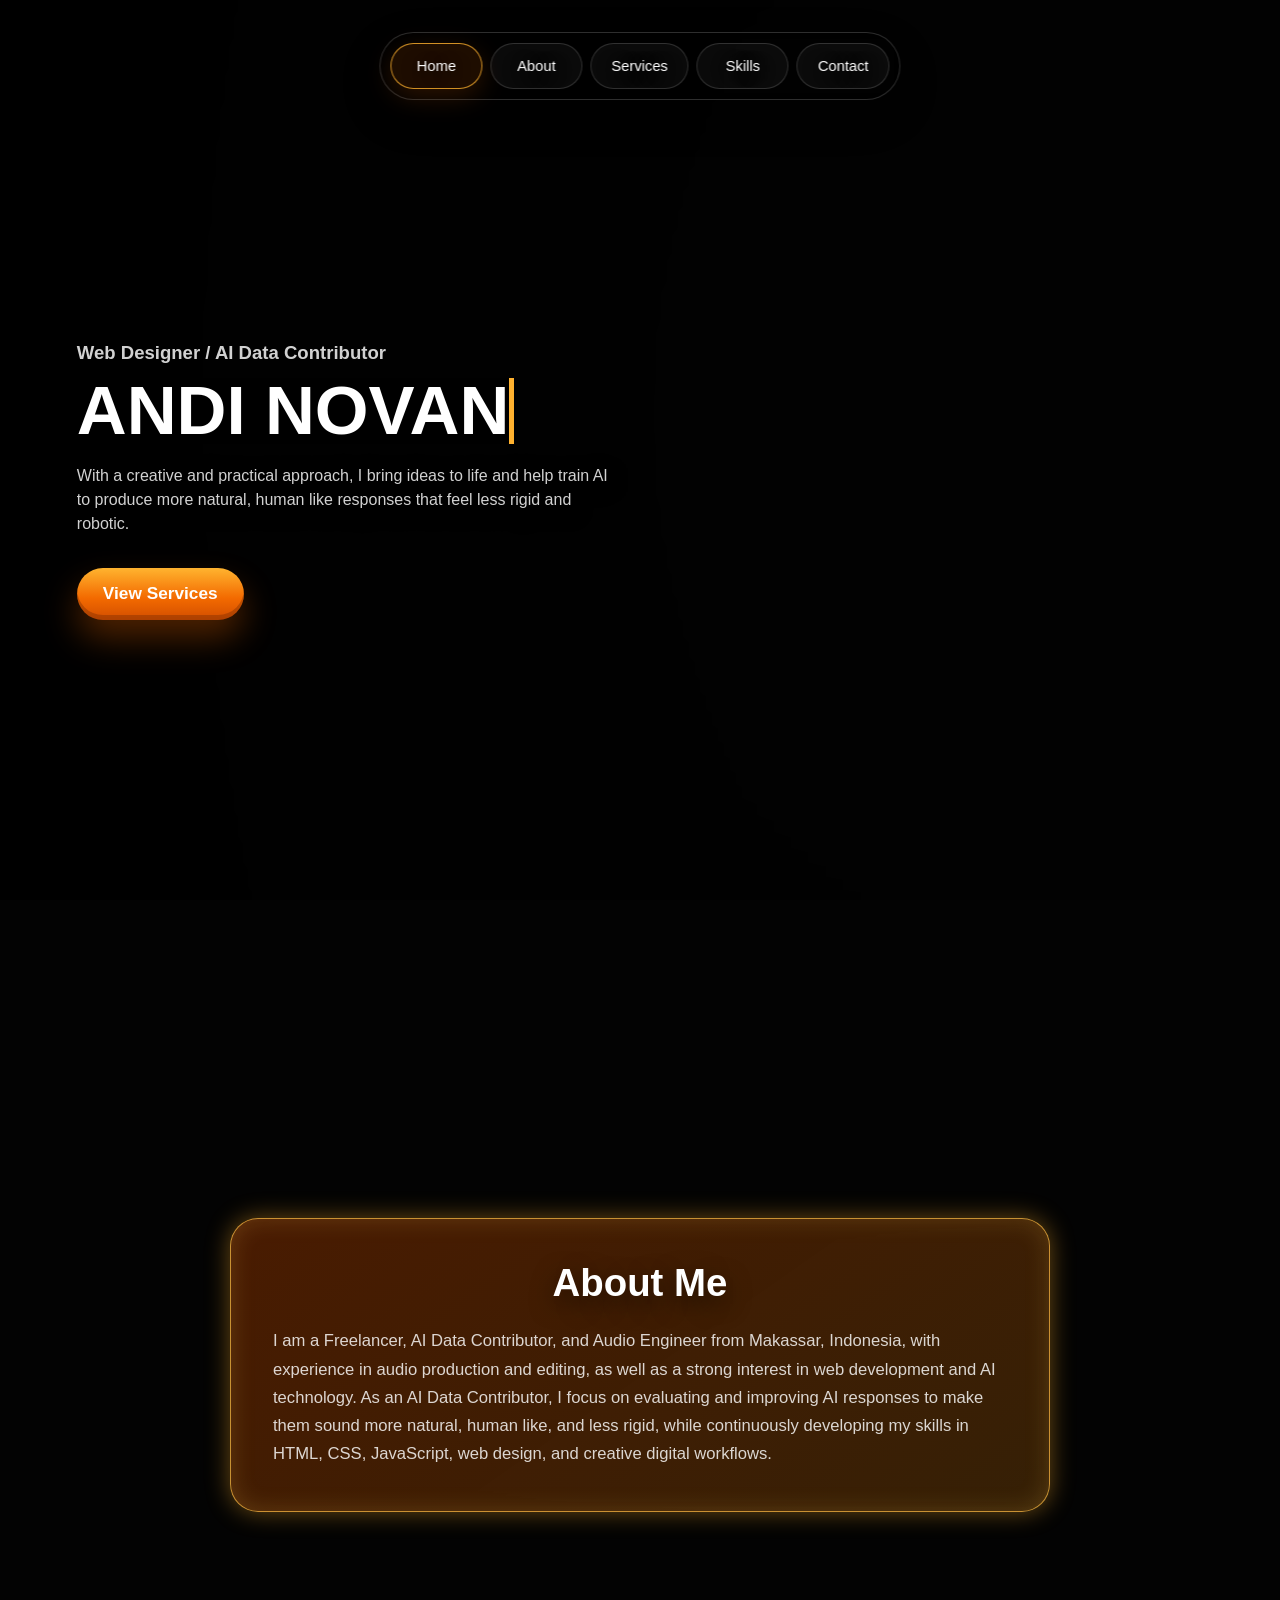
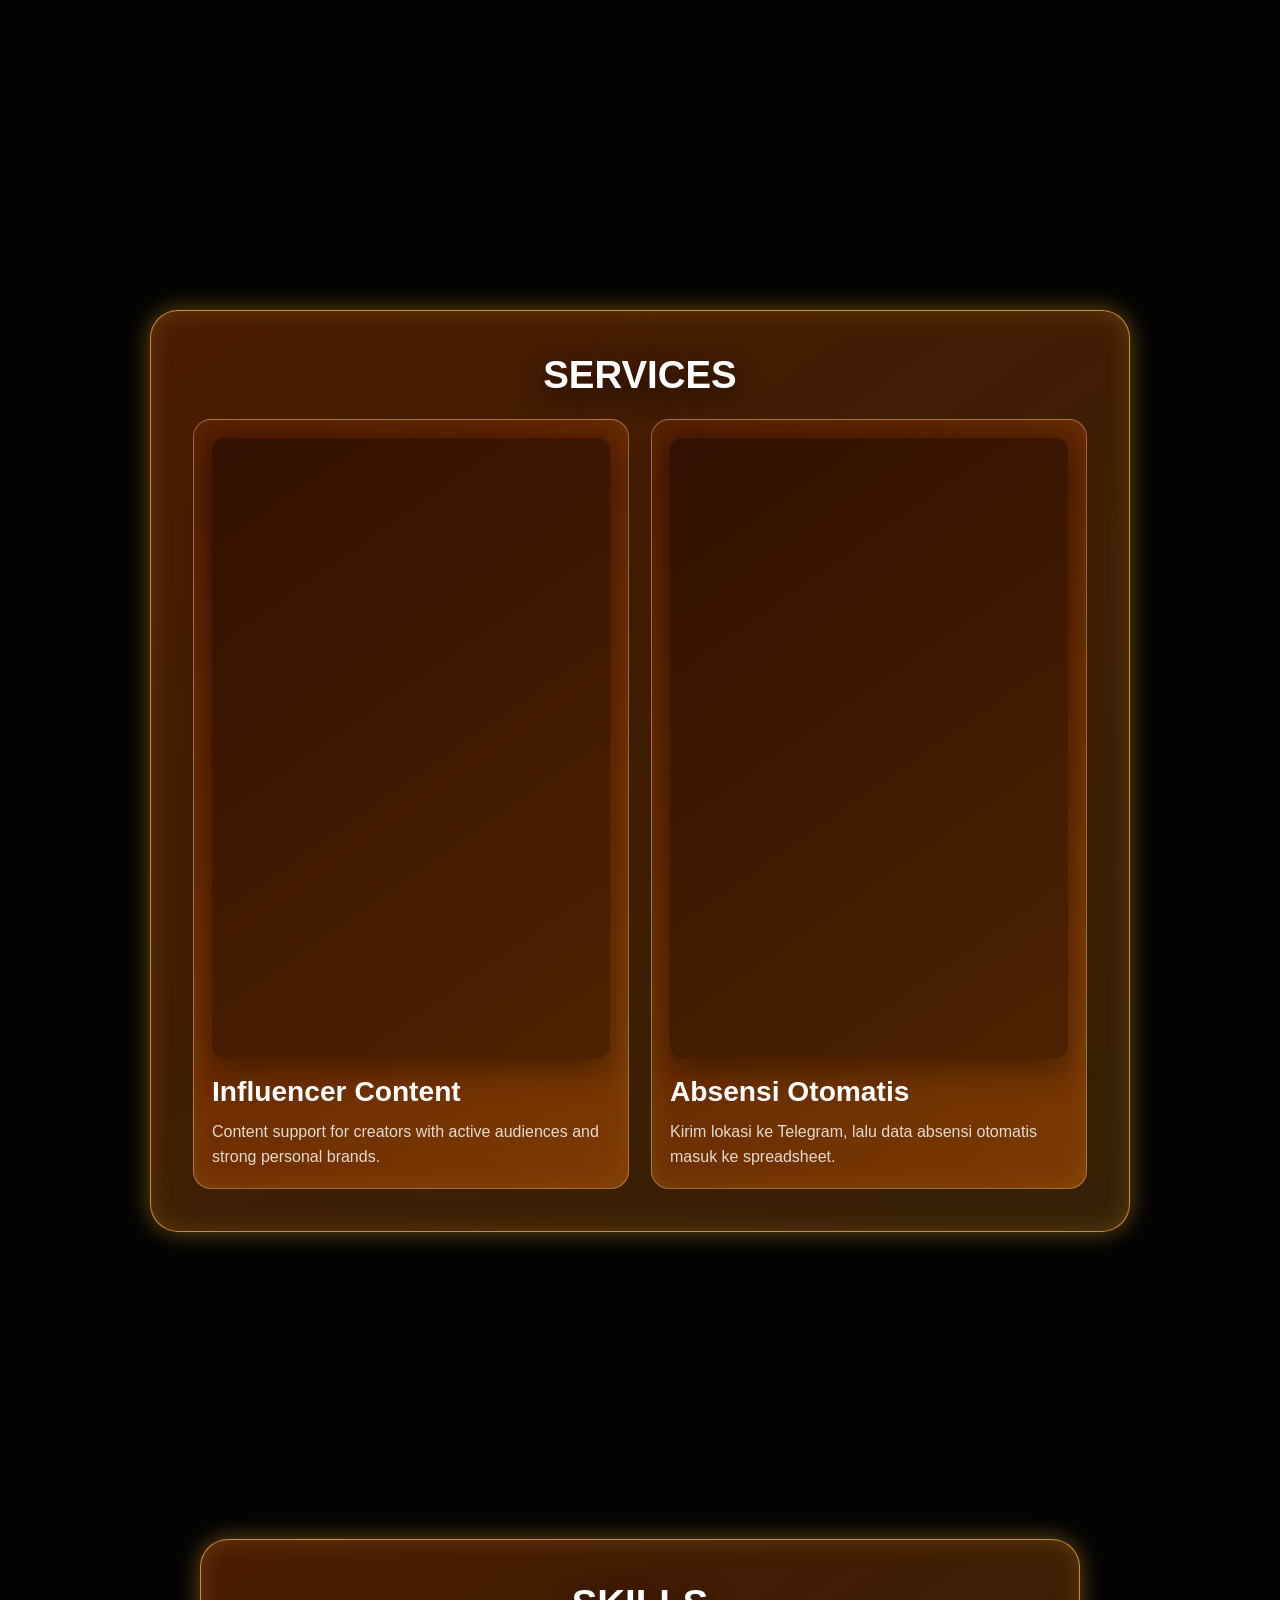
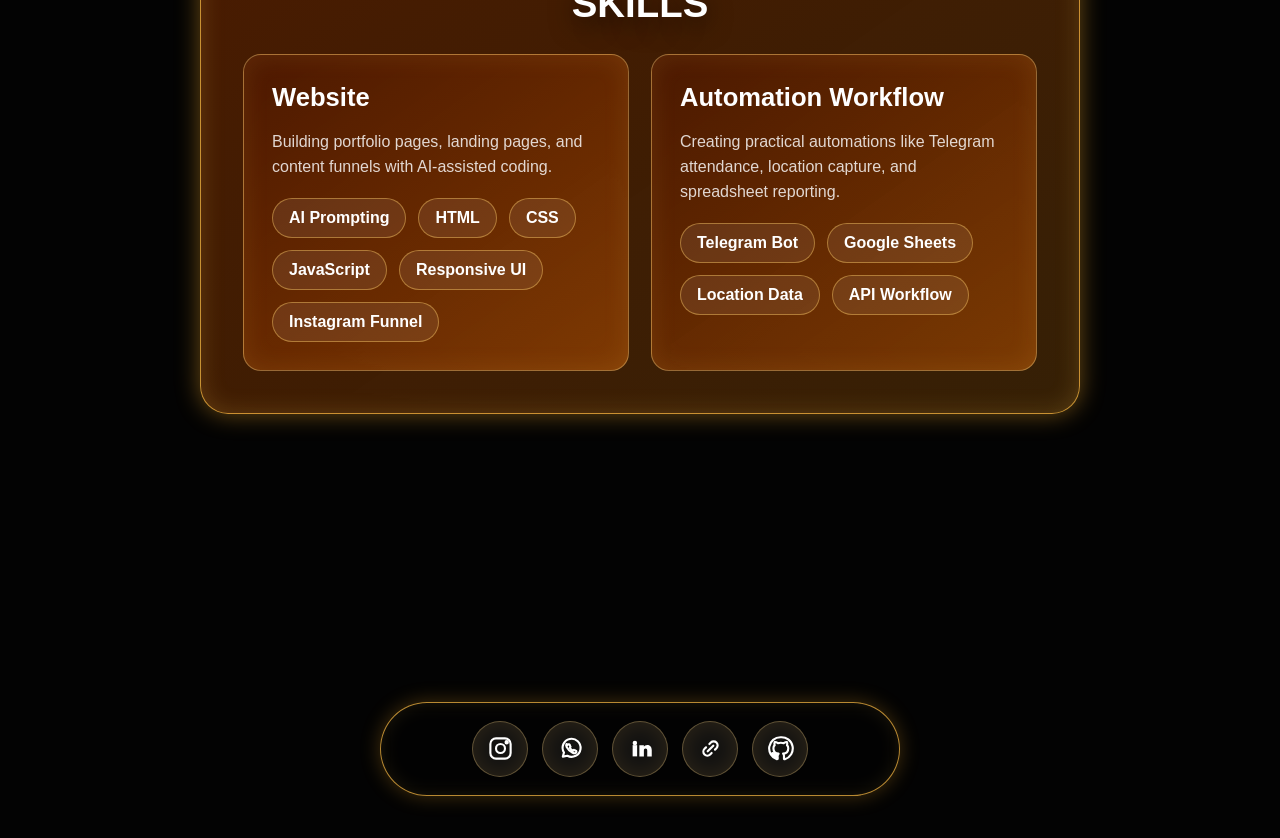
==== index.html @ a8d409c3 "Update section titles in index.html" ====
<!doctype html>
<html lang="en">
  <head>
    <meta charset="UTF-8" />
    <meta name="viewport" content="width=device-width, initial-scale=1.0" />
    <title>Andi Novan | Portfolio</title>
    <link rel="icon" type="image/png" href="assets/images/favicon.png" />
    <link rel="apple-touch-icon" href="assets/images/apple-touch-icon.png" />
    <link rel="stylesheet" href="style.css" />
    <!-- Meta Pixel Code -->
<script>
!function(f,b,e,v,n,t,s)
{if(f.fbq)return;n=f.fbq=function(){n.callMethod?
n.callMethod.apply(n,arguments):n.queue.push(arguments)};
if(!f._fbq)f._fbq=n;n.push=n;n.loaded=!0;n.version='2.0';
n.queue=[];t=b.createElement(e);t.async=!0;
t.src=v;s=b.getElementsByTagName(e)[0];
s.parentNode.insertBefore(t,s)}(window, document,'script',
'https://connect.facebook.net/en_US/fbevents.js');
fbq('init', '1629963348766439');
fbq('track', 'PageView');
</script>
<noscript><img height="1" width="1" style="display:none"
src="https://www.facebook.com/tr?id=1629963348766439&ev=PageView&noscript=1"
/></noscript>
<!-- End Meta Pixel Code -->
  </head>
  <body>
    <video class="bg-video" autoplay muted loop playsinline webkit-playsinline preload="auto">
      <source src="assets/video/1001128716.mp4" type="video/mp4" />
    </video>
    <div class="video-overlay"></div>

    <header class="header">
      <nav class="site-nav" aria-label="Primary navigation">
        <button
          class="menu-toggle"
          type="button"
          aria-expanded="false"
          aria-controls="site-menu"
        >
          <span>Menu</span>
          <span class="menu-toggle-icon" aria-hidden="true">
            <span></span>
          </span>
        </button>

        <ul class="nav-links" id="site-menu">
          <li><a class="active" href="#home">Home</a></li>
          <li><a href="#about">About</a></li>
          <li><a href="#services">Services</a></li>
          <li><a href="#skills">Skills</a></li>
          <li><a href="#contact">Contact</a></li>
        </ul>
      </nav>
    </header>

    <main id="home" class="hero">
      <section class="hero-content" aria-label="Introduction">
        <p class="eyebrow">Web Designer / AI Data Contributor</p>
        <h1 class="typing-title">ANDI NOVAN</h1>
        <p class="description">
          With a creative and practical approach, I bring ideas to life and help
          train AI to produce more natural, human like responses that feel less
          rigid and robotic.
        </p>
        <a class="cta" href="#services">View Services</a>
      </section>
    </main>

    <section id="about" class="about-section" aria-label="About Andi Novan">
      <div class="about-content">
        <p class="section-label">About Me</p>
        <p>
          I am a Freelancer, AI Data Contributor, and Audio Engineer from
          Makassar, Indonesia, with experience in audio production and editing,
          as well as a strong interest in web development and AI technology. As
          an AI Data Contributor, I focus on evaluating and improving AI
          responses to make them sound more natural, human like, and less rigid,
          while continuously developing my skills in HTML, CSS, JavaScript, web
          design, and creative digital workflows.
        </p>
      </div>
    </section>

    <section id="services" class="portfolio-section" aria-label="Services">
      <div class="portfolio-shell">
        <h2>SERVICES</h2>

        <div class="portfolio-grid service-video-grid">
          <a
            class="portfolio-card service-video-card"
            href="https://www.instagram.com/reel/DafhNu3BSKB/"
            target="_blank"
            rel="noopener"
            aria-label="Open Influencer Content reel on Instagram"
          >
            <video
              class="portfolio-video"
              autoplay
              muted
              loop
              playsinline
              preload="metadata"
              aria-label="Influencer content service video"
            >
              <source src="assets/video/service-influencer.mp4" type="video/mp4" />
            </video>
            <h3>Influencer Content</h3>
            <p>
              Content support for creators with active audiences and strong
              personal brands.
            </p>
          </a>

          <a
            class="portfolio-card service-video-card"
            href="https://www.instagram.com/reel/Da9BXzbBZEp/"
            target="_blank"
            rel="noopener"
            aria-label="Open Absensi Otomatis reel on Instagram"
          >
            <video
              class="portfolio-video"
              autoplay
              muted
              loop
              playsinline
              preload="metadata"
              aria-label="Telegram attendance automation service video"
            >
              <source src="assets/video/service-absensi-telegram.mp4" type="video/mp4" />
            </video>
            <h3>Absensi Otomatis</h3>
            <p>
              Kirim lokasi ke Telegram, lalu data absensi otomatis masuk ke
              spreadsheet.
            </p>
          </a>
        </div>
      </div>
    </section>

    <section id="skills" class="skills-section" aria-label="Skills">
      <div class="skills-shell">
        <h2>SKILLS</h2>

        <div class="skills-grid">
          <article class="skill-card">
            <h3>Website</h3>
            <p>
              Building portfolio pages, landing pages, and content funnels with
              AI-assisted coding.
            </p>
            <ul class="skill-list">
              <li>AI Prompting</li>
              <li>HTML</li>
              <li>CSS</li>
              <li>JavaScript</li>
              <li>Responsive UI</li>
              <li>Instagram Funnel</li>
            </ul>
          </article>

          <article class="skill-card">
            <h3>Automation Workflow</h3>
            <p>
              Creating practical automations like Telegram attendance, location
              capture, and spreadsheet reporting.
            </p>
            <ul class="skill-list">
              <li>Telegram Bot</li>
              <li>Google Sheets</li>
              <li>Location Data</li>
              <li>API Workflow</li>
              
            </ul>
          </article>
        </div>
      </div>
    </section>

    <section id="contact" class="contact-section" aria-label="Contact">
      <div class="contact-shell">
        <div class="contact-list">
          <a
            href="https://instagram.com/opanktrihardiwi"
            target="_blank"
            rel="noopener"
            aria-label="Instagram"
          >
            <svg viewBox="0 0 24 24" aria-hidden="true">
              <rect x="3" y="3" width="18" height="18" rx="5"></rect>
              <circle cx="12" cy="12" r="4"></circle>
              <circle cx="17.5" cy="6.5" r="1"></circle>
            </svg>
          </a>

          <a
            href="https://wa.me/6287745526707"
            target="_blank"
            rel="noopener"
            aria-label="WhatsApp"
          >
            <svg viewBox="0 0 24 24" aria-hidden="true">
              <path d="M5.2 19.2l1-3.6a8 8 0 1 1 3 2.8z"></path>
              <path
                d="M9.5 8.7c.2-.4.4-.4.7-.4h.5c.2 0 .4.1.5.4l.7 1.6c.1.2.1.4-.1.6l-.4.5c.7 1.2 1.6 2 2.8 2.6l.5-.6c.2-.2.4-.2.6-.1l1.5.7c.3.1.4.3.4.6v.4c0 .4-.2.7-.5.9-.6.4-1.8.3-3.2-.4-1.9-.8-3.8-2.7-4.7-4.5-.7-1.3-.8-2.4-.4-3z"
              ></path>
            </svg>
          </a>

          <a
            href="https://www.linkedin.com/in/andi-novan-90a511173/?skipRedirect=true"
            target="_blank"
            rel="noopener"
            aria-label="LinkedIn"
          >
            <svg viewBox="0 0 24 24" aria-hidden="true">
              <path d="M5 9h4v10H5z"></path>
              <path d="M7 5a2 2 0 1 1 0 4 2 2 0 0 1 0-4z"></path>
              <path
                d="M11 9h4v1.4c.6-.9 1.5-1.6 3-1.6 2.2 0 4 1.4 4 4.6V19h-4v-5c0-1.2-.5-2-1.5-2s-1.5.7-1.5 2v5h-4z"
              ></path>
            </svg>
          </a>

          <a
            href="https://lynk.id/opanktrihardiwi"
            target="_blank"
            rel="noopener"
            aria-label="Lynk"
          >
            <svg viewBox="0 0 24 24" aria-hidden="true">
              <path d="M9.5 14.5l5-5"></path>
              <path d="M8 11l-1.3 1.3a3.5 3.5 0 0 0 5 5L13 16"></path>
              <path d="M16 13l1.3-1.3a3.5 3.5 0 0 0-5-5L11 8"></path>
            </svg>
          </a>

          <a
            href="https://github.com/andinovan-beep"
            target="_blank"
            rel="noopener"
            aria-label="GitHub"
          >
            <svg viewBox="0 0 24 24" aria-hidden="true">
              <path
                d="M12 2a10 10 0 0 0-3.2 19.5c.5.1.7-.2.7-.5v-1.8c-2.8.6-3.4-1.2-3.4-1.2-.5-1.1-1.1-1.4-1.1-1.4-.9-.6.1-.6.1-.6 1 .1 1.6 1.1 1.6 1.1.9 1.6 2.4 1.1 2.9.9.1-.7.4-1.1.7-1.4-2.2-.2-4.6-1.1-4.6-4.9 0-1.1.4-2 1.1-2.7-.1-.3-.5-1.3.1-2.7 0 0 .9-.3 2.8 1a9.5 9.5 0 0 1 5.2 0c1.9-1.3 2.8-1 2.8-1 .6 1.4.2 2.4.1 2.7.7.7 1.1 1.6 1.1 2.7 0 3.8-2.3 4.7-4.6 4.9.4.3.8 1 .8 2v2.4c0 .3.2.6.8.5A10 10 0 0 0 12 2z"
              ></path>
            </svg>
          </a>
        </div>
      </div>
    </section>

    <script>
      const menuToggle = document.querySelector(".menu-toggle");
      const navLinks = document.querySelector(".nav-links");

      if (menuToggle && navLinks) {
        const setMenuOpen = (isOpen) => {
          document.body.classList.toggle("menu-open", isOpen);
          menuToggle.setAttribute("aria-expanded", String(isOpen));
        };

        menuToggle.addEventListener("click", () => {
          setMenuOpen(menuToggle.getAttribute("aria-expanded") !== "true");
        });

        navLinks.querySelectorAll("a").forEach((link) => {
          link.addEventListener("click", () => setMenuOpen(false));
        });
      }

    </script>
  </body>
</html>
---- style.css ----
* {
  margin: 0;
  padding: 0;
  box-sizing: border-box;
  font-family: Arial, Helvetica, sans-serif;
  text-decoration: none;
  scroll-behavior: smooth;
  list-style: none;
}

:root {
  --orange: #f46b00;
  --gold: #ffb22f;
  --white: #ffffff;
  --soft-white: rgba(255, 255, 255, 0.82);
}

html,
body {
  min-height: 100%;
}

section,
main {
  scroll-margin-top: 92px;
}

body {
  position: relative;
  min-height: 100vh;
  overflow-x: hidden;
  color: var(--white);
  background: #030303;
}

.bg-video {
  position: fixed;
  inset: 0;
  width: 100%;
  height: 100%;
  object-fit: cover;
  z-index: 0;
}

.video-overlay {
  position: fixed;
  inset: 0;
  background:
    linear-gradient(90deg, rgba(0, 0, 0, 0.66), rgba(0, 0, 0, 0.2) 58%, rgba(0, 0, 0, 0.08)),
    radial-gradient(circle at 72% 46%, rgba(0, 0, 0, 0), rgba(0, 0, 0, 0.42));
  z-index: 1;
}

.header {
  position: fixed;
  top: 32px;
  left: 50%;
  width: auto;
  transform: translateX(-50%);
  display: flex;
  align-items: center;
  justify-content: center;
  padding: 10px;
  border: 1px solid rgba(255, 255, 255, 0.18);
  border-radius: 999px;
  background: rgba(0, 0, 0, 0.18);
  box-shadow: 0 16px 40px rgba(0, 0, 0, 0.22);
  backdrop-filter: blur(10px);
  z-index: 3;
}

.site-nav {
  display: flex;
  align-items: center;
  justify-content: center;
}

.menu-toggle {
  display: none;
  align-items: center;
  justify-content: center;
  gap: 10px;
  min-height: 44px;
  padding: 0 18px;
  border: 1px solid rgba(255, 178, 47, 0.8);
  border-radius: 999px;
  color: var(--white);
  background: rgba(244, 107, 0, 0.14);
  box-shadow: 0 8px 26px rgba(244, 107, 0, 0.18);
  font: inherit;
  font-size: 0.95rem;
  font-weight: 800;
  text-shadow: 0 3px 15px rgba(0, 0, 0, 0.75);
  cursor: pointer;
}

.menu-toggle-icon {
  position: relative;
  display: inline-block;
  width: 18px;
  height: 14px;
}

.menu-toggle-icon::before,
.menu-toggle-icon::after,
.menu-toggle-icon span {
  position: absolute;
  left: 0;
  width: 100%;
  height: 2px;
  border-radius: 999px;
  background: currentColor;
  transition: transform 0.25s ease, opacity 0.25s ease;
  content: "";
}

.menu-toggle-icon::before {
  top: 0;
}

.menu-toggle-icon span {
  top: 6px;
}

.menu-toggle-icon::after {
  bottom: 0;
}

.menu-open .menu-toggle-icon::before {
  transform: translateY(6px) rotate(45deg);
}

.menu-open .menu-toggle-icon span {
  opacity: 0;
}

.menu-open .menu-toggle-icon::after {
  transform: translateY(-6px) rotate(-45deg);
}

.nav-links {
  display: flex;
  align-items: center;
  gap: 8px;
  flex-wrap: nowrap;
}

.nav-links a {
  display: inline-flex;
  align-items: center;
  justify-content: center;
  min-width: 92px;
  min-height: 46px;
  padding: 0 20px;
  border: 1px solid rgba(255, 255, 255, 0.16);
  border-radius: 999px;
  color: var(--white);
  background: rgba(255, 255, 255, 0.04);
  font-size: clamp(0.88rem, 1.15vw, 1.05rem);
  font-weight: 500;
  white-space: nowrap;
  text-shadow: 0 3px 15px rgba(0, 0, 0, 0.75);
  transition: 0.25s ease;
}

.nav-links a:hover,
.nav-links .active {
  border-color: rgba(255, 178, 47, 0.8);
  color: var(--white);
  background: rgba(244, 107, 0, 0.12);
  box-shadow: 0 8px 26px rgba(244, 107, 0, 0.18);
}

.hero {
  position: relative;
  z-index: 2;
  min-height: 100vh;
  display: flex;
  align-items: center;
  justify-content: flex-start;
  width: min(88%, 1320px);
  margin: 0 auto;
  padding: 132px 0 70px;
}

.hero-content {
  max-width: 560px;
}

.eyebrow {
  margin-bottom: 14px;
  color: var(--soft-white);
  font-size: clamp(1rem, 1.45vw, 1.55rem);
  font-weight: 800;
}

h1 {
  margin-bottom: 16px;
  color: var(--white);
  font-size: clamp(2.8rem, 5.4vw, 5.6rem);
  line-height: 0.95;
  font-weight: 900;
  letter-spacing: 0;
  text-shadow: 0 10px 30px rgba(0, 0, 0, 0.72);
}

.typing-title {
  display: inline-block;
  max-width: max-content;
  overflow: hidden;
  white-space: nowrap;
  text-align: left;
  border-right: 0.08em solid var(--gold);
  animation:
    typing-loop 5s steps(10, end) infinite,
    caret 0.75s step-end infinite;
}

@keyframes typing-loop {
  0%,
  12% {
    width: 0;
  }

  42%,
  72% {
    width: 12.6ch;
  }

  100% {
    width: 0;
  }
}

@keyframes caret {
  50% {
    border-color: transparent;
  }
}

.description {
  max-width: 540px;
  color: var(--soft-white);
  font-size: clamp(0.98rem, 1.25vw, 1.25rem);
  line-height: 1.5;
  text-shadow: 0 5px 22px rgba(0, 0, 0, 0.74);
}

.cta {
  display: inline-flex;
  align-items: center;
  justify-content: center;
  min-height: 52px;
  margin-top: 32px;
  padding: 0 26px;
  border-radius: 999px;
  color: var(--white);
  background: linear-gradient(180deg, #ffb42f, #f36a00 58%, #d24e00);
  box-shadow:
    inset 0 -5px 0 rgba(103, 37, 0, 0.34),
    0 18px 34px rgba(244, 107, 0, 0.32);
  font-size: clamp(1rem, 1.35vw, 1.35rem);
  font-weight: 800;
  transition: 0.25s ease;
}

.cta:hover {
  transform: translateY(-3px);
  box-shadow:
    inset 0 -5px 0 rgba(103, 37, 0, 0.34),
    0 22px 44px rgba(244, 107, 0, 0.45);
}

.about-section {
  position: relative;
  z-index: 2;
  min-height: 100vh;
  display: flex;
  align-items: center;
  justify-content: center;
  width: min(88%, 1320px);
  margin: 0 auto;
  padding: 110px 0 80px;
}

.about-content {
  max-width: 820px;
  padding: clamp(24px, 4vw, 42px);
  border: 1px solid rgba(255, 190, 70, 0.72);
  border-radius: 28px;
  background: linear-gradient(145deg, rgba(151, 55, 0, 0.48), rgba(255, 148, 17, 0.2));
  box-shadow:
    0 0 24px rgba(255, 177, 42, 0.42),
    inset 0 0 24px rgba(255, 205, 90, 0.18);
  backdrop-filter: blur(10px);
}

.section-label {
  margin-bottom: 22px;
  color: var(--white);
  font-size: clamp(1.7rem, 3vw, 2.6rem);
  font-weight: 900;
  text-align: center;
  text-shadow: 0 8px 24px rgba(0, 0, 0, 0.58);
}

.about-content p:last-child {
  color: var(--soft-white);
  font-size: clamp(1rem, 1.3vw, 1.2rem);
  line-height: 1.7;
}

.portfolio-section {
  position: relative;
  z-index: 2;
  min-height: 100vh;
  display: grid;
  place-items: center;
  padding: 110px 0 80px;
}

.portfolio-shell {
  width: min(86%, 980px);
  padding: clamp(24px, 4vw, 42px);
  border: 1px solid rgba(255, 190, 70, 0.72);
  border-radius: 28px;
  background: linear-gradient(145deg, rgba(151, 55, 0, 0.48), rgba(255, 148, 17, 0.2));
  box-shadow:
    0 0 24px rgba(255, 177, 42, 0.42),
    inset 0 0 24px rgba(255, 205, 90, 0.18);
  backdrop-filter: blur(12px);
}

.portfolio-shell h2 {
  margin-bottom: 22px;
  text-align: center;
  color: var(--white);
  font-size: clamp(1.7rem, 3vw, 2.6rem);
  letter-spacing: 0;
  text-shadow: 0 8px 24px rgba(0, 0, 0, 0.58);
}

.portfolio-points {
  display: grid;
  grid-template-columns: repeat(2, minmax(0, 1fr));
  gap: 22px;
  margin: 0 auto 28px;
  max-width: 660px;
}

.portfolio-point {
  display: inline-flex;
  align-items: center;
  justify-content: center;
  min-height: 54px;
  padding: 0 22px;
  border: 1px solid rgba(255, 205, 102, 0.44);
  border-radius: 999px;
  color: var(--white);
  background: linear-gradient(180deg, rgba(255, 174, 53, 0.82), rgba(217, 76, 0, 0.82));
  box-shadow:
    inset 0 -5px 0 rgba(92, 31, 0, 0.3),
    0 10px 24px rgba(244, 107, 0, 0.26);
  font-size: clamp(1rem, 1.6vw, 1.25rem);
  font-weight: 800;
  text-align: center;
}

.portfolio-point.active,
.portfolio-point:hover {
  background: linear-gradient(180deg, #ffc85d, #f46b00 62%, #cf4a00);
  box-shadow:
    inset 0 -5px 0 rgba(92, 31, 0, 0.34),
    0 16px 36px rgba(255, 178, 47, 0.38);
}

.portfolio-grid {
  display: grid;
  grid-template-columns: repeat(2, minmax(0, 1fr));
  gap: 22px;
}

.portfolio-card {
  min-height: 220px;
  padding: 18px;
  border: 1px solid rgba(255, 215, 128, 0.42);
  border-radius: 18px;
  background: linear-gradient(145deg, rgba(80, 24, 0, 0.7), rgba(235, 103, 0, 0.38));
  box-shadow: inset 0 0 26px rgba(255, 190, 70, 0.12);
}

.portfolio-image {
  display: block;
  width: 100%;
  aspect-ratio: 16 / 9;
  margin-bottom: 18px;
  border-radius: 12px;
  object-fit: cover;
  object-position: center;
  box-shadow: 0 14px 30px rgba(0, 0, 0, 0.34);
}

.service-video-grid {
  align-items: start;
}

.service-video-card {
  display: flex;
  min-height: 100%;
  flex-direction: column;
  color: inherit;
  cursor: pointer;
  transition: transform 0.25s ease, border-color 0.25s ease, box-shadow 0.25s ease;
}

.service-video-card:hover,
.service-video-card:focus-visible {
  border-color: rgba(255, 205, 102, 0.8);
  box-shadow:
    inset 0 0 26px rgba(255, 190, 70, 0.14),
    0 16px 34px rgba(244, 107, 0, 0.24);
  transform: translateY(-3px);
}

.service-video-card:focus-visible {
  outline: 3px solid rgba(255, 205, 102, 0.64);
  outline-offset: 4px;
}

.portfolio-video {
  display: block;
  width: 100%;
  aspect-ratio: 9 / 16;
  max-height: 620px;
  margin-bottom: 18px;
  border-radius: 12px;
  object-fit: contain;
  background: rgba(0, 0, 0, 0.35);
  box-shadow: 0 14px 30px rgba(0, 0, 0, 0.34);
  pointer-events: none;
}

.ai-preview {
  position: relative;
}

.ai-preview .portfolio-image {
  padding: 2px;
  background: rgba(255, 255, 255, 0.1);
}

.numo-logo {
  position: absolute;
  right: 14px;
  bottom: 30px;
  width: min(38%, 150px);
  height: 54px;
  padding: 10px 14px;
  border-radius: 10px;
  object-fit: contain;
  background: rgba(255, 255, 255, 0.94);
  box-shadow: 0 12px 26px rgba(0, 0, 0, 0.42);
}

.portfolio-card h3 {
  margin-bottom: 12px;
  color: var(--white);
  font-size: clamp(1.45rem, 2.2vw, 2rem);
}

.portfolio-card p {
  color: var(--soft-white);
  font-size: 1rem;
  line-height: 1.55;
}

.skills-section {
  position: relative;
  z-index: 2;
  min-height: 100vh;
  display: grid;
  place-items: center;
  padding: 110px 0 80px;
}

.skills-shell {
  width: min(86%, 880px);
  padding: clamp(24px, 4vw, 42px);
  border: 1px solid rgba(255, 190, 70, 0.72);
  border-radius: 28px;
  background: linear-gradient(145deg, rgba(151, 55, 0, 0.48), rgba(255, 148, 17, 0.2));
  box-shadow:
    0 0 24px rgba(255, 177, 42, 0.42),
    inset 0 0 24px rgba(255, 205, 90, 0.18);
  backdrop-filter: blur(12px);
}

.skills-shell h2 {
  margin-bottom: 28px;
  text-align: center;
  color: var(--white);
  font-size: clamp(1.7rem, 3vw, 2.6rem);
  text-shadow: 0 8px 24px rgba(0, 0, 0, 0.58);
}

.skills-grid {
  display: grid;
  grid-template-columns: repeat(2, minmax(0, 1fr));
  gap: 22px;
}

.skill-card {
  min-height: 220px;
  padding: 28px;
  border: 1px solid rgba(255, 215, 128, 0.42);
  border-radius: 18px;
  background: linear-gradient(145deg, rgba(80, 24, 0, 0.7), rgba(235, 103, 0, 0.38));
  box-shadow: inset 0 0 26px rgba(255, 190, 70, 0.12);
}

.skill-card h3 {
  margin-bottom: 18px;
  color: var(--white);
  font-size: clamp(1.35rem, 2vw, 1.85rem);
}

.skill-card p {
  margin-bottom: 18px;
  color: var(--soft-white);
  font-size: 1rem;
  line-height: 1.55;
}

.skill-list {
  display: flex;
  flex-wrap: wrap;
  gap: 12px;
}

.skill-list li {
  display: inline-flex;
  align-items: center;
  min-height: 40px;
  padding: 0 16px;
  border: 1px solid rgba(255, 205, 102, 0.44);
  border-radius: 999px;
  color: var(--white);
  background: rgba(255, 255, 255, 0.08);
  font-size: 1rem;
  font-weight: 700;
}

.product-section {
  position: relative;
  z-index: 2;
  min-height: 100vh;
  display: grid;
  place-items: center;
  padding: 110px 0 80px;
}

.product-shell {
  width: min(86%, 980px);
  padding: clamp(28px, 5vw, 56px);
  border: 1px solid rgba(255, 190, 70, 0.72);
  border-radius: 28px;
  background: linear-gradient(145deg, rgba(151, 55, 0, 0.48), rgba(255, 148, 17, 0.2));
  box-shadow:
    0 0 24px rgba(255, 177, 42, 0.42),
    inset 0 0 24px rgba(255, 205, 90, 0.18);
  text-align: center;
  backdrop-filter: blur(12px);
}

.product-shell h2 {
  margin-bottom: 22px;
  color: var(--white);
  font-size: clamp(1.7rem, 3vw, 2.6rem);
  text-shadow: 0 8px 24px rgba(0, 0, 0, 0.58);
}

.product-list {
  display: grid;
  gap: clamp(24px, 4vw, 38px);
}

.product-card {
  display: grid;
  grid-template-columns: minmax(260px, 0.82fr) minmax(280px, 1fr);
  gap: clamp(20px, 4vw, 36px);
  align-items: center;
  text-align: left;
}

.product-card + .product-card {
  padding-top: clamp(24px, 4vw, 38px);
  border-top: 1px solid rgba(255, 215, 128, 0.24);
}

.product-image-link {
  display: block;
  width: 100%;
  max-width: 430px;
  padding: 14px;
  justify-self: center;
  overflow: hidden;
  border: 1px solid rgba(255, 215, 128, 0.42);
  border-radius: 18px;
  background: linear-gradient(145deg, rgba(80, 24, 0, 0.7), rgba(235, 103, 0, 0.38));
  box-shadow:
    inset 0 0 26px rgba(255, 190, 70, 0.12),
    0 18px 38px rgba(0, 0, 0, 0.32);
}

.product-image-featured {
  border-color: rgba(141, 86, 255, 0.58);
  background: linear-gradient(145deg, rgba(30, 0, 78, 0.82), rgba(0, 132, 255, 0.26));
  box-shadow:
    inset 0 0 28px rgba(144, 82, 255, 0.2),
    0 20px 44px rgba(16, 77, 255, 0.24),
    0 16px 34px rgba(0, 0, 0, 0.32);
}

.product-image {
  display: block;
  width: 100%;
  aspect-ratio: 1 / 1;
  border-radius: 12px;
  object-fit: cover;
  transition: transform 0.35s ease;
}

.product-image-link:hover .product-image {
  transform: scale(1.035);
}

.product-copy h3 {
  margin-bottom: 14px;
  color: var(--white);
  font-size: clamp(1.5rem, 3vw, 2.35rem);
  line-height: 1.08;
  text-shadow: 0 8px 24px rgba(0, 0, 0, 0.58);
}

.product-kicker {
  margin-bottom: 8px;
  color: #8fe6ff !important;
  font-size: 0.82rem !important;
  font-weight: 900;
  line-height: 1.3 !important;
  text-transform: uppercase;
}

.product-copy p,
.payment-summary,
.payment-note {
  color: var(--soft-white);
  font-size: clamp(0.98rem, 1.35vw, 1.15rem);
  line-height: 1.6;
}

.product-includes,
.payment-list {
  display: grid;
  gap: 10px;
  margin: 18px 0;
}

.product-includes li,
.payment-list li {
  position: relative;
  padding-left: 28px;
  color: var(--white);
  font-size: 1rem;
  line-height: 1.45;
}

.product-includes li::before,
.payment-list li::before {
  position: absolute;
  top: 0.48em;
  left: 0;
  width: 11px;
  height: 11px;
  border-radius: 50%;
  background: var(--gold);
  box-shadow: 0 0 14px rgba(255, 178, 47, 0.62);
  content: "";
}

.product-delivery {
  margin-top: 6px;
  color: var(--gold) !important;
  font-weight: 800;
}

.product-promo {
  display: grid;
  gap: 4px;
  color: #ff3030 !important;
  font-weight: 900;
}

.product-promo span,
.product-promo strong {
  color: inherit;
  font-weight: 900;
}

.product-price {
  display: flex;
  flex-wrap: wrap;
  align-items: baseline;
  gap: 12px;
  margin-top: 10px;
  color: #ff3030 !important;
  font-weight: 900;
}

.product-price del {
  color: rgba(255, 48, 48, 0.78);
  font-size: clamp(1rem, 1.4vw, 1.18rem);
  font-weight: 900;
  text-decoration-thickness: 3px;
}

.product-price strong {
  color: #ff3030;
  font-size: clamp(1.45rem, 2.5vw, 2.1rem);
  font-weight: 900;
  line-height: 1;
}

.product-cta,
.payment-button,
.payment-secondary {
  display: inline-flex;
  align-items: center;
  justify-content: center;
  min-height: 50px;
  margin-top: 20px;
  padding: 0 24px;
  border-radius: 999px;
  font-weight: 900;
  transition: 0.25s ease;
}

.product-cta,
.payment-button {
  color: #0a0703;
  background: linear-gradient(180deg, #ffe06a, #ffb22f 54%, #f46b00);
  box-shadow:
    inset 0 -5px 0 rgba(112, 48, 0, 0.28),
    0 18px 34px rgba(244, 107, 0, 0.3);
}

.product-cta:hover,
.payment-button:hover,
.payment-secondary:hover {
  transform: translateY(-3px);
}

.purchase-toast {
  position: fixed;
  left: clamp(16px, 4vw, 34px);
  bottom: clamp(16px, 4vw, 30px);
  z-index: 5;
  display: grid;
  grid-template-columns: 38px minmax(0, 1fr);
  align-items: center;
  gap: 12px;
  width: min(calc(100% - 32px), 430px);
  padding: 14px 16px;
  border: 1px solid rgba(255, 215, 128, 0.34);
  border-radius: 18px;
  color: var(--white);
  background: linear-gradient(145deg, rgba(12, 9, 5, 0.88), rgba(91, 33, 0, 0.78));
  box-shadow:
    0 18px 42px rgba(0, 0, 0, 0.4),
    inset 0 0 22px rgba(255, 190, 70, 0.1);
  backdrop-filter: blur(14px);
  opacity: 0;
  pointer-events: none;
  transform: translateY(18px);
  transition: opacity 0.35s ease, transform 0.35s ease;
}

.purchase-toast.is-visible {
  opacity: 1;
  pointer-events: auto;
  transform: translateY(0);
}

.purchase-toast-icon {
  display: inline-flex;
  align-items: center;
  justify-content: center;
  width: 38px;
  height: 38px;
  border-radius: 50%;
  color: #0a0703;
  background: linear-gradient(180deg, #ffe06a, #ffb22f 58%, #f46b00);
  box-shadow: 0 0 18px rgba(255, 178, 47, 0.38);
  font-weight: 900;
}

.purchase-toast-icon svg {
  width: 20px;
  height: 20px;
  fill: none;
  stroke: currentColor;
  stroke-width: 3;
  stroke-linecap: round;
  stroke-linejoin: round;
}

.purchase-toast strong {
  color: var(--white);
}

.purchase-toast > span:last-child {
  min-width: 0;
  font-size: 0.94rem;
  line-height: 1.35;
}

.purchase-toast a {
  color: #8fe6ff;
  font-weight: 900;
  text-decoration: underline;
  text-decoration-thickness: 1px;
  text-underline-offset: 3px;
}

.payment-page .nav-links a {
  min-width: 108px;
}

.payment-main {
  position: relative;
  z-index: 2;
  min-height: 100vh;
  display: grid;
  place-items: center;
  width: min(88%, 1120px);
  margin: 0 auto;
  padding: 140px 0 72px;
}

.payment-panel {
  width: 100%;
  padding: clamp(24px, 4vw, 44px);
  border: 1px solid rgba(255, 190, 70, 0.72);
  border-radius: 28px;
  background: linear-gradient(145deg, rgba(151, 55, 0, 0.5), rgba(255, 148, 17, 0.18));
  box-shadow:
    0 0 24px rgba(255, 177, 42, 0.38),
    inset 0 0 24px rgba(255, 205, 90, 0.16);
  backdrop-filter: blur(12px);
}

.payment-layout {
  display: grid;
  grid-template-columns: minmax(0, 0.9fr) minmax(300px, 1.1fr);
  gap: clamp(22px, 4vw, 40px);
  align-items: center;
}

.payment-preview {
  overflow: hidden;
  border: 1px solid rgba(255, 205, 102, 0.42);
  border-radius: 18px;
  background: rgba(0, 0, 0, 0.32);
  box-shadow: 0 18px 38px rgba(0, 0, 0, 0.38);
}

.payment-preview img {
  display: block;
  width: 100%;
  aspect-ratio: 1 / 1;
  object-fit: cover;
}

.payment-label {
  margin-bottom: 12px;
  color: var(--gold);
  font-size: 0.92rem;
  font-weight: 900;
  letter-spacing: 0;
  text-transform: uppercase;
}

.payment-panel h1 {
  margin-bottom: 16px;
  color: var(--white);
  font-size: clamp(2rem, 4vw, 4rem);
  line-height: 1.02;
  text-shadow: 0 10px 30px rgba(0, 0, 0, 0.72);
}

.payment-box {
  margin-top: 20px;
  padding: 18px;
  border: 1px solid rgba(255, 215, 128, 0.42);
  border-radius: 18px;
  background: linear-gradient(145deg, rgba(80, 24, 0, 0.72), rgba(235, 103, 0, 0.34));
  box-shadow: inset 0 0 26px rgba(255, 190, 70, 0.12);
}

.payment-box h2 {
  margin-bottom: 10px;
  color: var(--white);
  font-size: clamp(1.25rem, 2vw, 1.7rem);
}

.payment-actions {
  display: flex;
  flex-wrap: wrap;
  gap: 12px;
  align-items: center;
}

.payment-secondary {
  border: 1px solid rgba(255, 205, 102, 0.46);
  color: var(--white);
  background: rgba(255, 255, 255, 0.08);
}

.payment-page {
  color: #1d2533;
  background: #edf2f8;
}

.payment-page .bg-video {
  display: none;
}

.payment-page .video-overlay {
  background:
    linear-gradient(90deg, rgba(238, 243, 249, 0.72), rgba(255, 255, 255, 0.46)),
    radial-gradient(circle at 50% 44%, rgba(255, 255, 255, 0.94), rgba(215, 223, 236, 0.88));
}

.payment-page .header {
  border-color: rgba(64, 85, 128, 0.16);
  background: rgba(255, 255, 255, 0.72);
  box-shadow: 0 16px 40px rgba(72, 91, 128, 0.12);
}

.payment-page .nav-links a,
.payment-page .menu-toggle {
  color: #3c465d;
  text-shadow: none;
}

.payment-page .nav-links a {
  border-color: rgba(72, 91, 128, 0.12);
  background: rgba(255, 255, 255, 0.52);
}

.checkout-header {
  position: relative;
  display: grid;
  grid-template-columns: 1fr auto 1fr;
  align-items: center;
  z-index: 3;
  width: min(88%, 1120px);
  margin: 0 auto -108px;
  padding-top: 56px;
}

.checkout-home {
  display: inline-flex;
  align-items: center;
  gap: 8px;
  justify-self: start;
  color: #3c465d;
  font-size: 1rem;
  font-weight: 900;
}

.checkout-home span {
  font-size: 1.35rem;
  line-height: 1;
}

.checkout-brand {
  display: inline-flex;
  align-items: center;
  justify-content: center;
  justify-self: center;
  color: #1d2533;
  font-size: clamp(1.45rem, 2.4vw, 2rem);
  font-weight: 900;
}

.checkout-main {
  position: relative;
  z-index: 2;
  min-height: 100vh;
  display: grid;
  place-items: center;
  width: min(88%, 1120px);
  margin: 0 auto;
  padding: 142px 0 76px;
}

.checkout-card {
  width: 100%;
  overflow: hidden;
  border: 1px solid rgba(86, 108, 148, 0.12);
  border-radius: 8px;
  background: rgba(255, 255, 255, 0.88);
  box-shadow: 0 34px 72px rgba(74, 88, 118, 0.18);
}

.checkout-steps {
  display: grid;
  grid-template-columns: repeat(4, minmax(0, 1fr));
  border-bottom: 1px solid #e7ebf3;
}

.checkout-steps span {
  display: grid;
  place-items: center;
  min-height: 70px;
  color: #b8bfcc;
  font-size: 0.92rem;
  font-weight: 700;
}

.checkout-steps .active {
  position: relative;
  color: #1d2533;
}

.checkout-steps .active::after {
  position: absolute;
  right: 20%;
  bottom: 0;
  left: 20%;
  height: 2px;
  background: #4d63d8;
  content: "";
}

.checkout-grid {
  display: grid;
  grid-template-columns: minmax(0, 1fr) minmax(300px, 0.42fr);
  align-items: stretch;
}

.checkout-methods {
  padding: clamp(24px, 4vw, 42px);
}

.checkout-heading {
  display: flex;
  align-items: center;
  justify-content: space-between;
  gap: 16px;
  margin-bottom: 18px;
}

.checkout-heading h1 {
  margin: 0;
  color: #1d2533;
  font-size: clamp(1.35rem, 2.1vw, 1.8rem);
  line-height: 1.1;
  text-shadow: none;
}

.checkout-heading span {
  color: #b5bdca;
  font-size: 0.88rem;
  font-weight: 800;
  white-space: nowrap;
}

.checkout-option {
  display: grid;
  grid-template-columns: auto minmax(0, 1fr) auto;
  gap: 14px;
  align-items: start;
  padding: 18px;
  border: 1px solid #e3e8f2;
  border-radius: 4px;
  background: #fbfcff;
  color: #6d7586;
}

.checkout-option + .checkout-option {
  margin-top: 14px;
}

.checkout-option.active {
  border-color: #d7deee;
  background: #ffffff;
  box-shadow: 0 12px 28px rgba(74, 88, 118, 0.08);
}

.checkout-option input {
  width: 16px;
  height: 16px;
  margin-top: 2px;
  accent-color: #4d63d8;
}

.checkout-option strong {
  display: block;
  margin-bottom: 8px;
  color: #323b4d;
  font-size: 1rem;
}

.checkout-option small {
  display: block;
  max-width: 420px;
  color: #7f8797;
  font-size: 0.9rem;
  line-height: 1.5;
}

.checkout-option em {
  color: #4d63d8;
  font-size: 0.78rem;
  font-style: normal;
  font-weight: 900;
  white-space: nowrap;
}

.bank-options {
  display: flex;
  flex-wrap: wrap;
  gap: 8px;
  margin-top: 12px;
}

.bank-options li {
  display: block;
}

.bank-options label {
  display: inline-flex;
  align-items: center;
  gap: 8px;
  min-height: 32px;
  padding: 0 10px;
  border: 1px solid #e4e9f3;
  border-radius: 999px;
  color: #323b4d;
  background: #f7f9fd;
  font-size: 0.86rem;
  font-weight: 900;
  cursor: pointer;
}

.bank-options input {
  width: 14px;
  height: 14px;
  margin: 0;
}

.checkout-fields {
  display: grid;
  grid-template-columns: repeat(2, minmax(0, 1fr));
  gap: 14px;
  padding: 18px;
  border-right: 1px solid #e7ebf3;
  border-bottom: 1px solid #e7ebf3;
  border-left: 1px solid #e7ebf3;
  background: #ffffff;
}

.checkout-fields label {
  display: grid;
  gap: 8px;
  color: #b2bac7;
  font-size: 0.82rem;
  font-weight: 800;
}

.checkout-fields input {
  width: 100%;
  min-height: 44px;
  padding: 0 12px;
  border: 1px solid #e4e9f3;
  border-radius: 3px;
  color: #323b4d;
  background: #fafbfe;
  font: inherit;
}

.checkout-fields input:focus {
  border-color: #4d63d8;
  outline: none;
  box-shadow: 0 0 0 3px rgba(77, 99, 216, 0.12);
}

.checkout-summary {
  position: relative;
  display: flex;
  flex-direction: column;
  min-height: 100%;
  padding: clamp(28px, 4vw, 44px);
  color: #ffffff;
  background: #5066d8;
  box-shadow: -22px 0 48px rgba(78, 94, 164, 0.18);
}

.checkout-summary::after {
  position: absolute;
  right: 0;
  bottom: -1px;
  left: 0;
  height: 14px;
  background:
    radial-gradient(circle at 8px -1px, transparent 10px, #5066d8 11px) 0 0 / 18px 14px repeat-x;
  content: "";
}

.summary-head {
  display: flex;
  align-items: center;
  justify-content: space-between;
  gap: 16px;
  padding-bottom: 20px;
  border-bottom: 2px solid rgba(255, 255, 255, 0.78);
}

.summary-head h2 {
  color: #ffffff;
  font-size: 1.15rem;
}

.summary-head a,
.summary-note {
  color: rgba(255, 255, 255, 0.74);
}

.summary-head a {
  font-size: 0.88rem;
  font-weight: 800;
}

.summary-product {
  margin: 24px 0 18px;
  color: #ffffff;
  font-size: 1rem;
  line-height: 1.5;
}

.summary-list {
  display: grid;
  gap: 12px;
}

.summary-list div,
.summary-total {
  display: flex;
  justify-content: space-between;
  gap: 18px;
}

.summary-list dt {
  color: rgba(255, 255, 255, 0.6);
}

.summary-list dd {
  color: #ffffff;
  font-weight: 800;
  text-align: right;
}

.summary-divider {
  height: 1px;
  margin: 26px 0 20px;
  border-top: 1px dashed rgba(255, 255, 255, 0.46);
}

.summary-total {
  align-items: baseline;
  margin-top: 26px;
  padding-top: 20px;
  border-top: 2px solid rgba(255, 255, 255, 0.82);
}

.summary-total span {
  color: rgba(255, 255, 255, 0.82);
}

.summary-total strong {
  color: #ffffff;
  font-size: 1.35rem;
}

.checkout-pay {
  display: inline-flex;
  align-items: center;
  justify-content: center;
  min-height: 54px;
  margin-top: 34px;
  border-radius: 6px;
  color: #1d2533;
  background: #ffc945;
  box-shadow: 0 18px 34px rgba(31, 41, 84, 0.18);
  font-weight: 900;
  transition: 0.25s ease;
}

.checkout-pay:hover {
  transform: translateY(-3px);
  background: #ffd45c;
}

.summary-note {
  margin-top: 18px;
  font-size: 0.86rem;
  line-height: 1.5;
}

.transfer-layout {
  display: grid;
  grid-template-columns: minmax(0, 1fr) minmax(300px, 0.42fr);
  align-items: stretch;
}

.transfer-content {
  padding: clamp(24px, 4vw, 42px);
}

.transfer-content h1 {
  margin-bottom: 16px;
  color: #1d2533;
  font-size: clamp(2rem, 4vw, 3.8rem);
  line-height: 1.02;
  text-shadow: none;
}

.transfer-details {
  display: grid;
  gap: 14px;
  margin-top: 24px;
}

.transfer-details div {
  display: grid;
  grid-template-columns: minmax(130px, 0.28fr) minmax(0, 1fr);
  gap: 16px;
  padding: 16px;
  border: 1px solid #e3e8f2;
  border-radius: 6px;
  background: #ffffff;
}

.transfer-details dt {
  color: #7f8797;
  font-weight: 800;
}

.transfer-details dd {
  color: #1d2533;
  font-weight: 900;
}

.transfer-notice {
  margin-top: 22px;
  padding: 16px;
  border: 1px solid #dbe2f0;
  border-radius: 6px;
  color: #566174;
  background: #f7f9fd;
  font-size: 0.95rem;
  line-height: 1.6;
}

.transfer-disabled {
  opacity: 0.72;
  pointer-events: none;
}

.contact-section {
  position: relative;
  z-index: 2;
  min-height: auto;
  display: grid;
  place-items: center;
  padding: 90px 0 42px;
}

.contact-shell {
  width: min(86%, 520px);
  padding: 18px;
  border: 1px solid rgba(255, 190, 70, 0.72);
  border-radius: 999px;
  background: rgba(0, 0, 0, 0.2);
  box-shadow:
    0 0 20px rgba(255, 177, 42, 0.26),
    inset 0 0 18px rgba(255, 205, 90, 0.1);
  backdrop-filter: blur(12px);
}

.contact-list {
  display: flex;
  align-items: center;
  justify-content: center;
  gap: 14px;
}

.contact-list a {
  display: grid;
  place-items: center;
  width: 56px;
  height: 56px;
  border: 1px solid rgba(255, 215, 128, 0.34);
  border-radius: 50%;
  color: var(--white);
  background: rgba(255, 255, 255, 0.06);
  box-shadow: inset 0 0 26px rgba(255, 190, 70, 0.12);
  transition: 0.25s ease;
}

.contact-list a:hover {
  transform: translateY(-3px);
  border-color: rgba(255, 205, 102, 0.8);
  box-shadow:
    inset 0 0 26px rgba(255, 190, 70, 0.14),
    0 16px 34px rgba(244, 107, 0, 0.24);
}

.contact-list svg {
  width: 27px;
  height: 27px;
  fill: none;
  stroke: currentColor;
  stroke-width: 1.9;
  stroke-linecap: round;
  stroke-linejoin: round;
}

.contact-list a:nth-child(3) svg {
  fill: currentColor;
  stroke: none;
}

@media (max-width: 900px) {
  .header {
    top: 18px;
    width: min(94vw, 640px);
    max-width: calc(100vw - 24px);
    padding: 8px;
    overflow-x: auto;
    scrollbar-width: none;
  }

  .header::-webkit-scrollbar {
    display: none;
  }

  .nav-links {
    min-width: max-content;
    width: auto;
    justify-content: flex-start;
    gap: 6px;
  }

  .nav-links a {
    min-width: auto;
    min-height: 42px;
    padding: 0 14px;
    font-size: 0.86rem;
  }

  .hero {
    justify-content: center;
    text-align: center;
    width: min(90%, 620px);
    padding-top: 124px;
  }

  .hero-content {
    width: 100%;
    max-width: 100%;
  }

  .typing-title {
    margin-left: auto;
    margin-right: auto;
  }

  .about-section {
    justify-content: center;
    width: min(94%, 680px);
    text-align: center;
  }

  .about-section,
  .portfolio-section,
  .skills-section,
  .product-section {
    min-height: auto;
    padding: 72px 0 34px;
  }

  .about-content,
  .portfolio-shell,
  .skills-shell,
  .product-shell {
    width: min(94%, 680px);
    padding: clamp(22px, 5vw, 34px);
  }

  .about-content {
    width: 100%;
  }

  .portfolio-grid {
    grid-template-columns: 1fr;
  }

  .skills-grid {
    grid-template-columns: 1fr;
  }

  .product-card,
  .payment-layout,
  .checkout-grid {
    grid-template-columns: 1fr;
  }

  .transfer-layout {
    grid-template-columns: 1fr;
  }

  .checkout-main {
    width: min(94%, 760px);
    padding: 124px 0 44px;
  }

  .checkout-summary {
    min-height: auto;
  }

  .payment-main {
    width: min(94%, 680px);
    padding: 124px 0 44px;
  }

}

@media (max-width: 520px) {
  section,
  main {
    scroll-margin-top: 72px;
  }

  .bg-video {
    object-position: 58% center;
  }

  .video-overlay {
    background:
      linear-gradient(180deg, rgba(0, 0, 0, 0.5), rgba(0, 0, 0, 0.18) 36%, rgba(0, 0, 0, 0.68)),
      radial-gradient(circle at 50% 52%, rgba(0, 0, 0, 0), rgba(0, 0, 0, 0.5));
  }

  .header {
    top: 12px;
    width: auto;
    padding: 6px;
    overflow: visible;
    border-radius: 999px;
    transition: width 0.25s ease, border-radius 0.25s ease;
  }

  .menu-open .header {
    width: calc(100% - 24px);
    border-radius: 22px;
    background: rgba(0, 0, 0, 0.52);
    box-shadow: 0 18px 36px rgba(0, 0, 0, 0.34);
  }

  .site-nav {
    width: 100%;
    flex-direction: column;
    align-items: stretch;
  }

  .menu-toggle {
    display: inline-flex;
    align-self: center;
    min-width: 120px;
  }

  .nav-links {
    display: grid;
    grid-template-columns: 1fr;
    min-width: 0;
    width: 100%;
    max-height: 0;
    gap: 8px;
    margin-top: 0;
    overflow: hidden;
    opacity: 0;
    pointer-events: none;
    transform: translateY(-6px);
    transition: max-height 0.28s ease, margin-top 0.28s ease, opacity 0.2s ease,
      transform 0.28s ease;
  }

  .menu-open .nav-links {
    max-height: 360px;
    margin-top: 8px;
    opacity: 1;
    pointer-events: auto;
    transform: translateY(0);
  }

  .nav-links li {
    width: 100%;
  }

  .nav-links a {
    width: 100%;
    min-height: 42px;
    padding: 0 14px;
    font-size: 0.9rem;
  }

  .hero {
    width: calc(100% - 28px);
    min-height: 100svh;
    padding-top: 108px;
    padding-bottom: 54px;
  }

  .hero-content {
    width: min(100%, 280px);
  }

  .typing-title {
    max-width: 100%;
    width: auto;
    white-space: normal;
    text-align: center;
    border-right: 0;
    animation: none;
  }

  h1 {
    font-size: clamp(2rem, 8vw, 2.25rem);
    line-height: 1;
  }

  .eyebrow,
  .description {
    font-size: 1rem;
  }

  .description {
    max-width: 100%;
    line-height: 1.6;
    overflow-wrap: break-word;
  }

  .eyebrow {
    line-height: 1.35;
  }

  .cta {
    width: min(100%, 268px);
    min-height: 50px;
  }

  .about-section,
  .portfolio-section,
  .skills-section,
  .product-section {
    min-height: 100svh;
    padding: 88px 0 34px;
  }

  .about-section {
    width: calc(100% - 24px);
  }

  .about-content,
  .portfolio-shell {
    width: calc(100% - 24px);
    padding: 18px;
    border-radius: 18px;
  }

  .about-content {
    width: 100%;
  }

  .section-label,
  .portfolio-shell h2,
  .skills-shell h2,
  .product-shell h2 {
    margin-bottom: 16px;
    font-size: clamp(1.55rem, 8vw, 2rem);
  }

  .about-content p:last-child,
  .portfolio-card p {
    font-size: 0.98rem;
    line-height: 1.62;
  }

  .portfolio-points {
    grid-template-columns: 1fr;
    gap: 10px;
    margin-bottom: 16px;
  }

  .portfolio-point {
    min-height: 48px;
    padding: 0 14px;
    font-size: 0.95rem;
    line-height: 1.2;
  }

  .portfolio-grid,
  .skills-grid {
    gap: 14px;
  }

  .portfolio-card {
    min-height: auto;
    padding: 16px;
  }

  .skills-shell {
    width: calc(100% - 24px);
    padding: 18px;
    border-radius: 18px;
  }

  .product-shell {
    width: calc(100% - 24px);
    padding: 20px;
    border-radius: 18px;
  }

  .product-card {
    gap: 16px;
  }

  .product-image-link,
  .payment-preview {
    border-radius: 14px;
  }

  .product-copy h3 {
    font-size: 1.35rem;
  }

  .product-copy p,
  .product-includes li,
  .payment-summary,
  .payment-note,
  .payment-list li {
    font-size: 0.95rem;
  }

  .product-promo {
    gap: 3px;
  }

  .product-price {
    gap: 10px;
  }

  .product-cta,
  .payment-button,
  .payment-secondary {
    width: 100%;
    min-height: 48px;
    margin-top: 14px;
  }

  .purchase-toast {
    left: 12px;
    right: auto;
    bottom: 12px;
    grid-template-columns: 34px minmax(0, 1fr);
    width: min(calc(100% - 24px), 360px);
    padding: 12px;
    border-radius: 14px;
  }

  .purchase-toast-icon {
    width: 34px;
    height: 34px;
  }

  .purchase-toast > span:last-child {
    font-size: 0.86rem;
  }

  .payment-main {
    width: calc(100% - 24px);
    min-height: 100svh;
    padding: 88px 0 34px;
  }

  .payment-panel {
    padding: 18px;
    border-radius: 18px;
  }

  .payment-layout {
    gap: 18px;
  }

  .payment-panel h1 {
    font-size: clamp(1.7rem, 9vw, 2.3rem);
  }

  .payment-box {
    padding: 16px;
    border-radius: 14px;
  }

  .payment-actions {
    display: grid;
    grid-template-columns: 1fr;
    gap: 10px;
  }

  .payment-page .video-overlay {
    background:
      linear-gradient(180deg, rgba(242, 246, 251, 0.94), rgba(255, 255, 255, 0.72)),
      radial-gradient(circle at 50% 30%, rgba(255, 255, 255, 0.95), rgba(216, 224, 238, 0.9));
  }

  .payment-page.menu-open .header {
    background: rgba(255, 255, 255, 0.92);
    box-shadow: 0 18px 36px rgba(72, 91, 128, 0.16);
  }

  .checkout-header {
    width: calc(100% - 24px);
    margin-bottom: -70px;
    padding-top: 26px;
  }

  .checkout-brand {
    font-size: 1.45rem;
  }

  .checkout-main {
    width: calc(100% - 24px);
    min-height: 100svh;
    padding: 88px 0 34px;
  }

  .checkout-card {
    border-radius: 8px;
  }

  .checkout-steps {
    grid-template-columns: repeat(2, minmax(0, 1fr));
  }

  .checkout-steps span {
    min-height: 48px;
    font-size: 0.78rem;
  }

  .checkout-methods,
  .checkout-summary {
    padding: 18px;
  }

  .checkout-heading {
    align-items: flex-start;
    flex-direction: column;
    gap: 8px;
  }

  .checkout-option {
    grid-template-columns: auto minmax(0, 1fr);
    padding: 14px;
  }

  .checkout-option em {
    grid-column: 2;
  }

  .checkout-fields {
    grid-template-columns: 1fr;
    padding: 14px;
  }

  .summary-total {
    align-items: flex-start;
    flex-direction: column;
    gap: 6px;
  }

  .checkout-pay {
    width: 100%;
    min-height: 50px;
  }

  .transfer-layout {
    grid-template-columns: 1fr;
  }

  .transfer-content {
    padding: 18px;
  }

  .transfer-details div {
    grid-template-columns: 1fr;
    gap: 6px;
    padding: 14px;
  }

  .contact-shell {
    width: calc(100% - 24px);
    padding: 10px;
  }

  .skill-card {
    min-height: auto;
    padding: 18px;
  }

  .skill-card h3 {
    font-size: 1.35rem;
  }

  .skill-list {
    gap: 8px;
  }

  .skill-list li {
    min-height: 36px;
    padding: 0 12px;
    font-size: 0.95rem;
  }

  .contact-list {
    gap: 8px;
    justify-content: space-between;
  }

  .contact-list a {
    width: 46px;
    height: 46px;
  }

  .contact-list svg {
    width: 23px;
    height: 23px;
  }

  .numo-logo {
    right: 10px;
    bottom: 26px;
    width: 42%;
    height: 46px;
    padding: 8px 10px;
  }
}

@media (max-width: 380px) {
  .hero-content {
    width: min(100%, 320px);
  }

  h1 {
    font-size: 2.05rem;
  }

  .eyebrow,
  .description,
  .about-content p:last-child,
  .portfolio-card p {
    font-size: 0.92rem;
  }

  .contact-list a {
    width: 42px;
    height: 42px;
  }
}
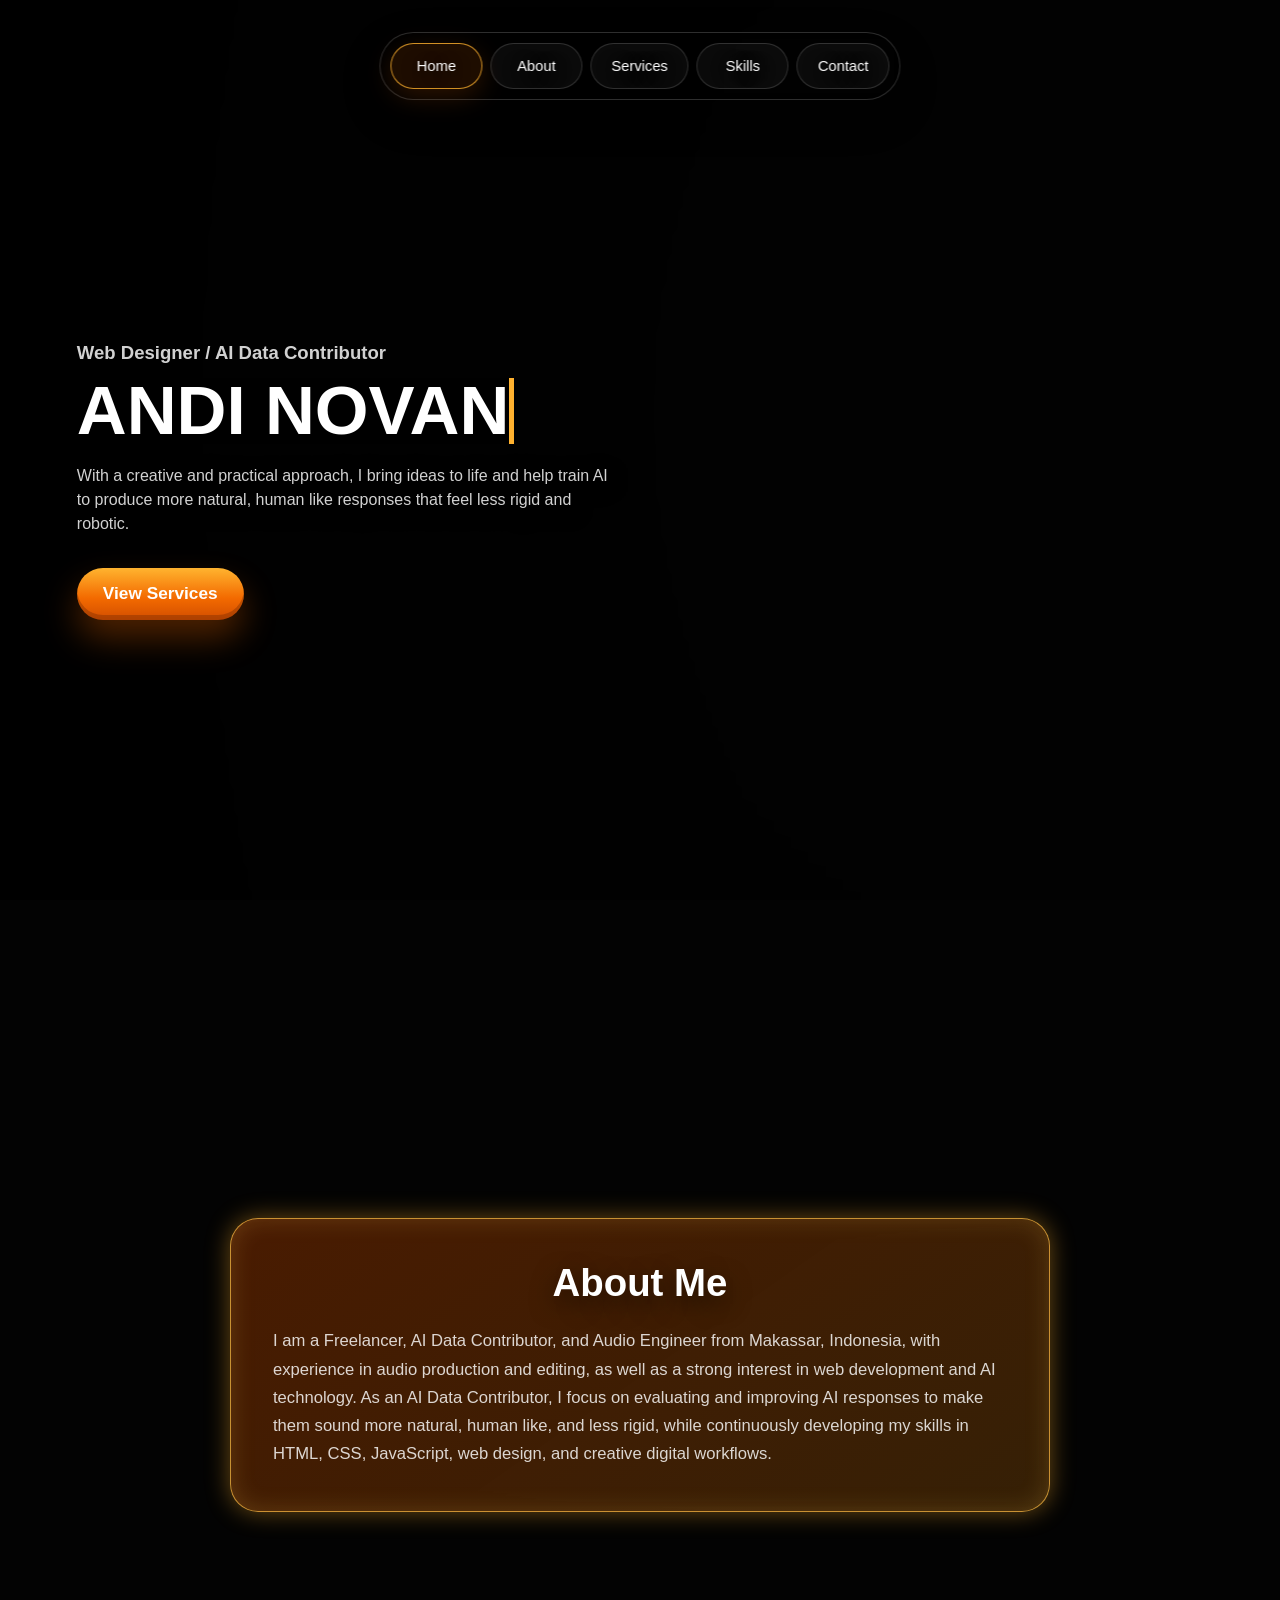
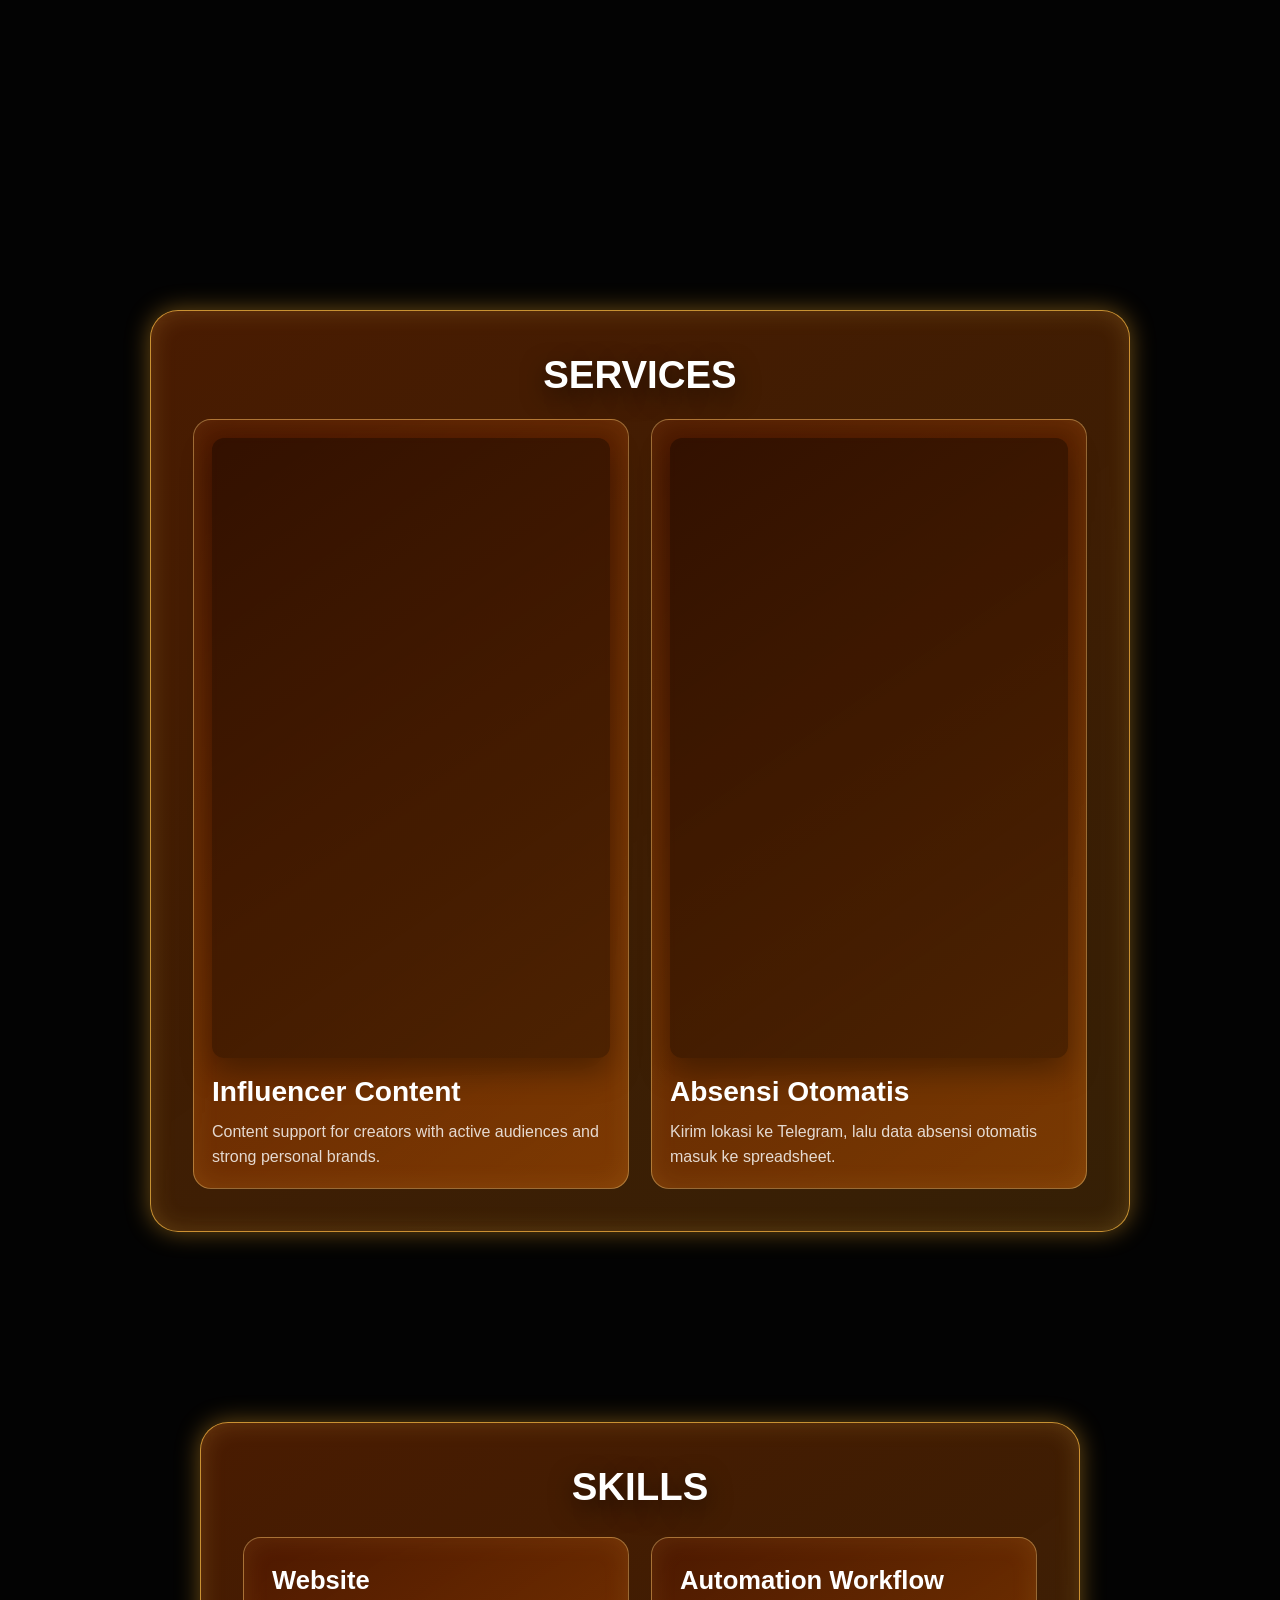
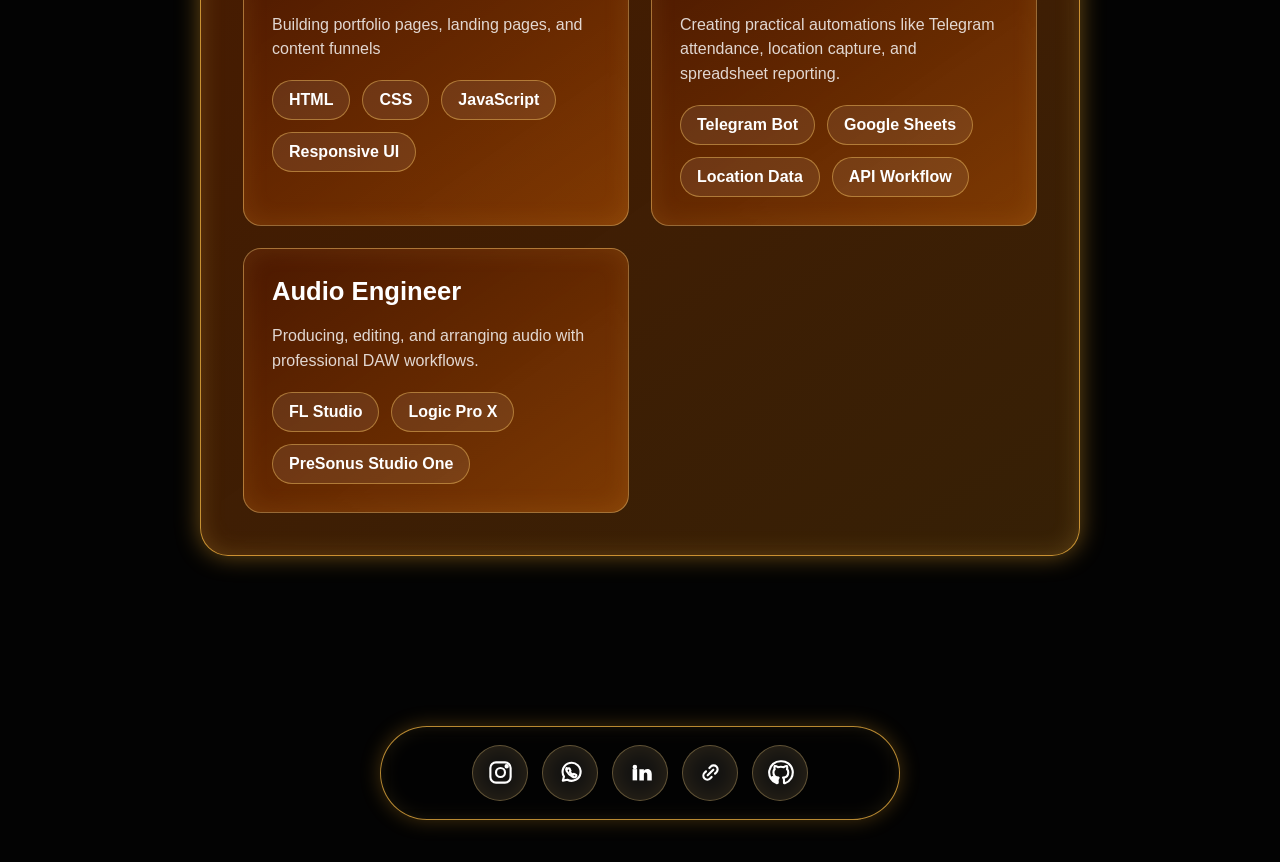
==== commit f6535189: "Add audio engineering skills" ====
--- a/index.html
+++ b/index.html
@@ -8,25 +8,52 @@
     <link rel="apple-touch-icon" href="assets/images/apple-touch-icon.png" />
     <link rel="stylesheet" href="style.css" />
     <!-- Meta Pixel Code -->
-<script>
-!function(f,b,e,v,n,t,s)
-{if(f.fbq)return;n=f.fbq=function(){n.callMethod?
-n.callMethod.apply(n,arguments):n.queue.push(arguments)};
-if(!f._fbq)f._fbq=n;n.push=n;n.loaded=!0;n.version='2.0';
-n.queue=[];t=b.createElement(e);t.async=!0;
-t.src=v;s=b.getElementsByTagName(e)[0];
-s.parentNode.insertBefore(t,s)}(window, document,'script',
-'https://connect.facebook.net/en_US/fbevents.js');
-fbq('init', '1629963348766439');
-fbq('track', 'PageView');
-</script>
-<noscript><img height="1" width="1" style="display:none"
-src="https://www.facebook.com/tr?id=1629963348766439&ev=PageView&noscript=1"
-/></noscript>
-<!-- End Meta Pixel Code -->
+    <script>
+      !(function (f, b, e, v, n, t, s) {
+        if (f.fbq) return;
+        n = f.fbq = function () {
+          n.callMethod
+            ? n.callMethod.apply(n, arguments)
+            : n.queue.push(arguments);
+        };
+        if (!f._fbq) f._fbq = n;
+        n.push = n;
+        n.loaded = !0;
+        n.version = "2.0";
+        n.queue = [];
+        t = b.createElement(e);
+        t.async = !0;
+        t.src = v;
+        s = b.getElementsByTagName(e)[0];
+        s.parentNode.insertBefore(t, s);
+      })(
+        window,
+        document,
+        "script",
+        "https://connect.facebook.net/en_US/fbevents.js",
+      );
+      fbq("init", "1629963348766439");
+      fbq("track", "PageView");
+    </script>
+    <noscript
+      ><img
+        height="1"
+        width="1"
+        style="display: none"
+        src="https://www.facebook.com/tr?id=1629963348766439&ev=PageView&noscript=1"
+    /></noscript>
+    <!-- End Meta Pixel Code -->
   </head>
   <body>
-    <video class="bg-video" autoplay muted loop playsinline webkit-playsinline preload="auto">
+    <video
+      class="bg-video"
+      autoplay
+      muted
+      loop
+      playsinline
+      webkit-playsinline
+      preload="auto"
+    >
       <source src="assets/video/1001128716.mp4" type="video/mp4" />
     </video>
     <div class="video-overlay"></div>
@@ -104,7 +131,10 @@
               preload="metadata"
               aria-label="Influencer content service video"
             >
-              <source src="assets/video/service-influencer.mp4" type="video/mp4" />
+              <source
+                src="assets/video/service-influencer.mp4"
+                type="video/mp4"
+              />
             </video>
             <h3>Influencer Content</h3>
             <p>
@@ -129,7 +159,10 @@
               preload="metadata"
               aria-label="Telegram attendance automation service video"
             >
-              <source src="assets/video/service-absensi-telegram.mp4" type="video/mp4" />
+              <source
+                src="assets/video/service-absensi-telegram.mp4"
+                type="video/mp4"
+              />
             </video>
             <h3>Absensi Otomatis</h3>
             <p>
@@ -148,17 +181,12 @@
         <div class="skills-grid">
           <article class="skill-card">
             <h3>Website</h3>
-            <p>
-              Building portfolio pages, landing pages, and content funnels with
-              AI-assisted coding.
-            </p>
+            <p>Building portfolio pages, landing pages, and content funnels</p>
             <ul class="skill-list">
-              <li>AI Prompting</li>
               <li>HTML</li>
               <li>CSS</li>
               <li>JavaScript</li>
               <li>Responsive UI</li>
-              <li>Instagram Funnel</li>
             </ul>
           </article>
 
@@ -173,7 +201,19 @@
               <li>Google Sheets</li>
               <li>Location Data</li>
               <li>API Workflow</li>
-              
+            </ul>
+          </article>
+
+          <article class="skill-card">
+            <h3>Audio Engineer</h3>
+            <p>
+              Producing, editing, and arranging audio with professional DAW
+              workflows.
+            </p>
+            <ul class="skill-list">
+              <li>FL Studio</li>
+              <li>Logic Pro X</li>
+              <li>PreSonus Studio One</li>
             </ul>
           </article>
         </div>
@@ -272,7 +312,6 @@
           link.addEventListener("click", () => setMenuOpen(false));
         });
       }
-
     </script>
   </body>
 </html>
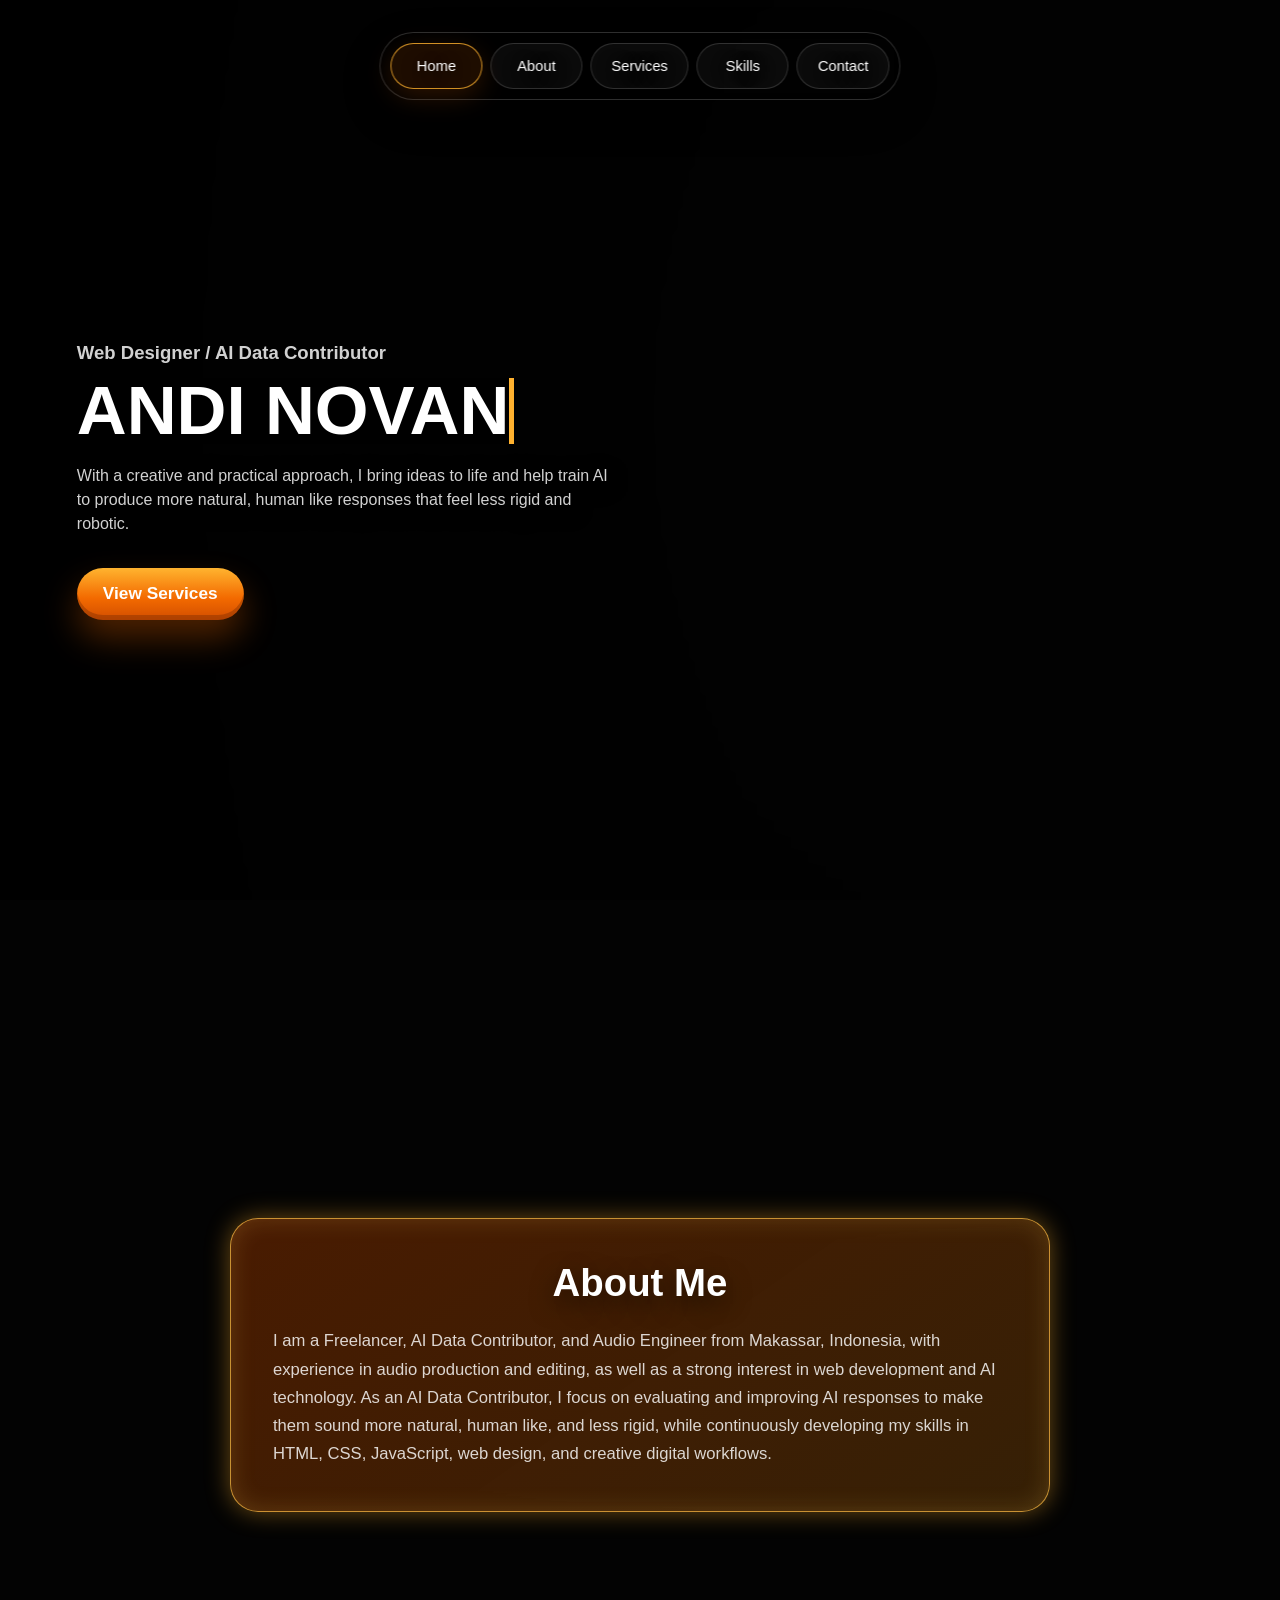
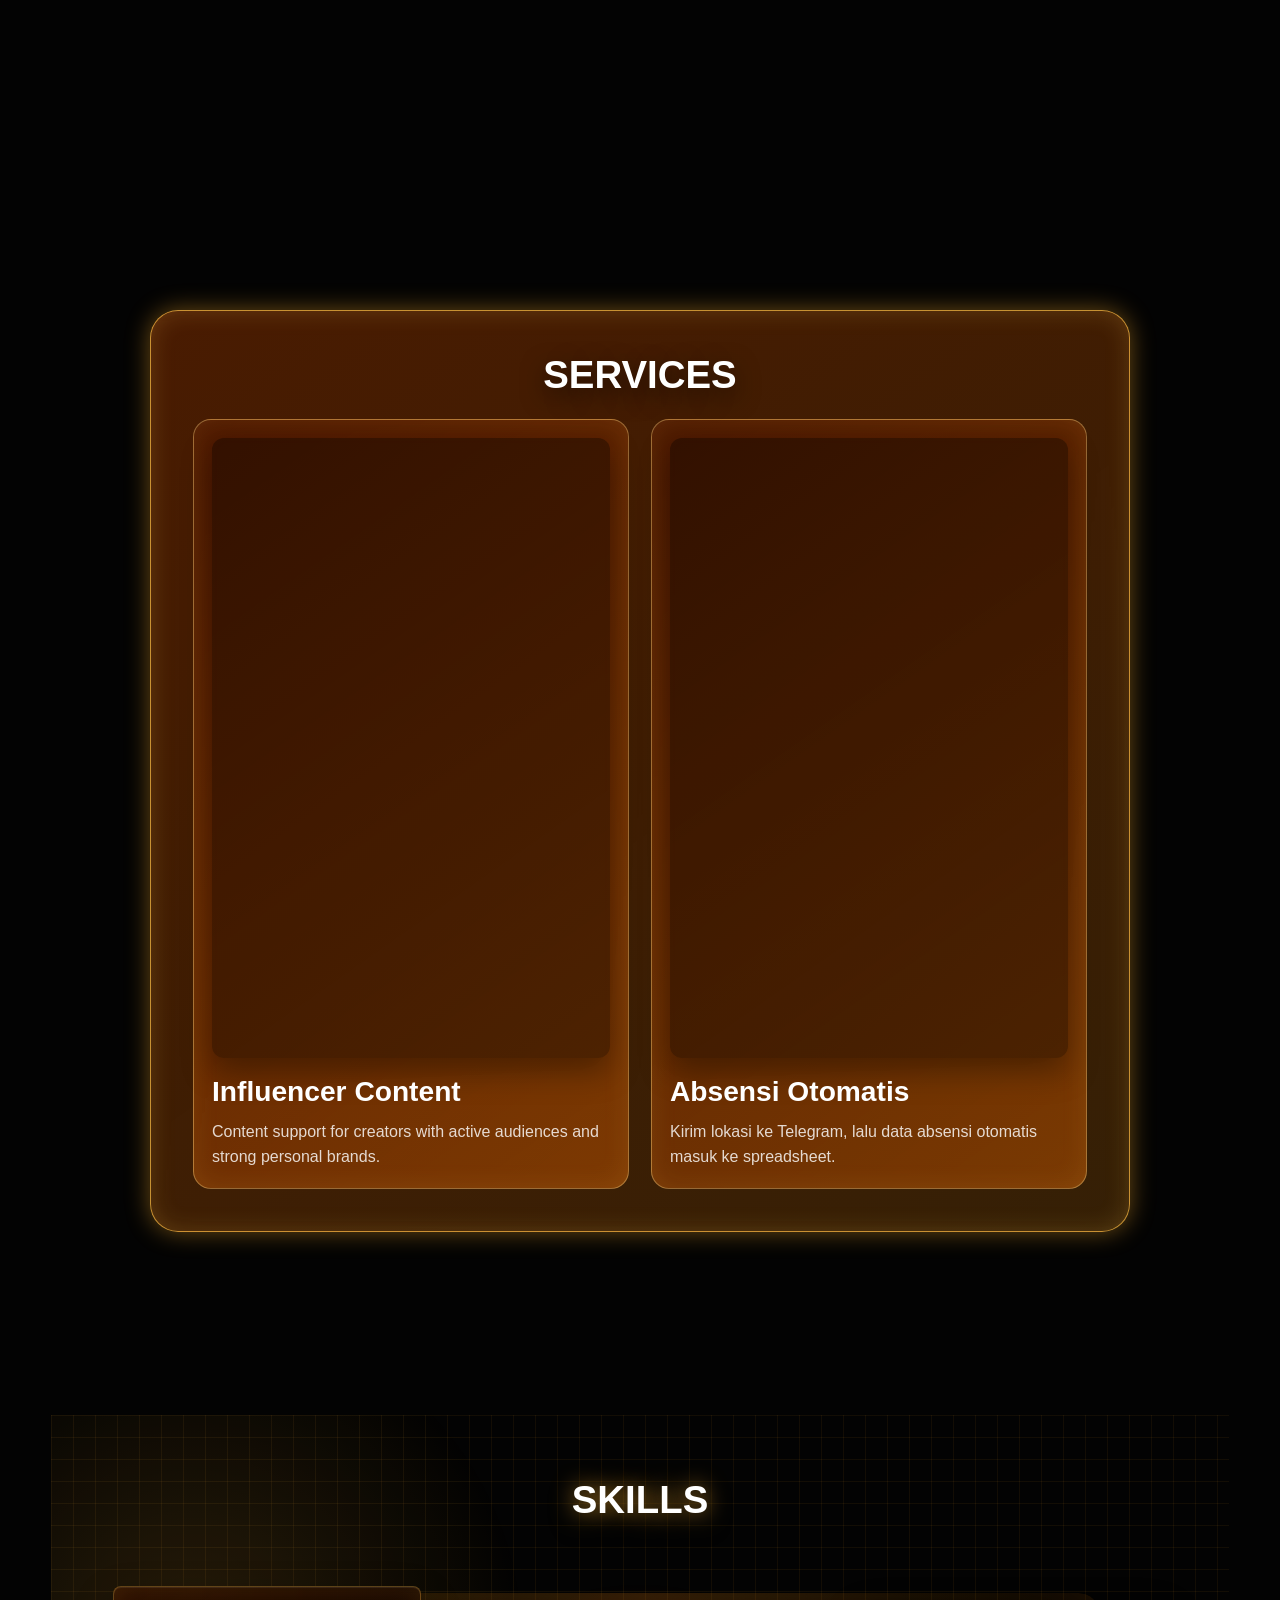
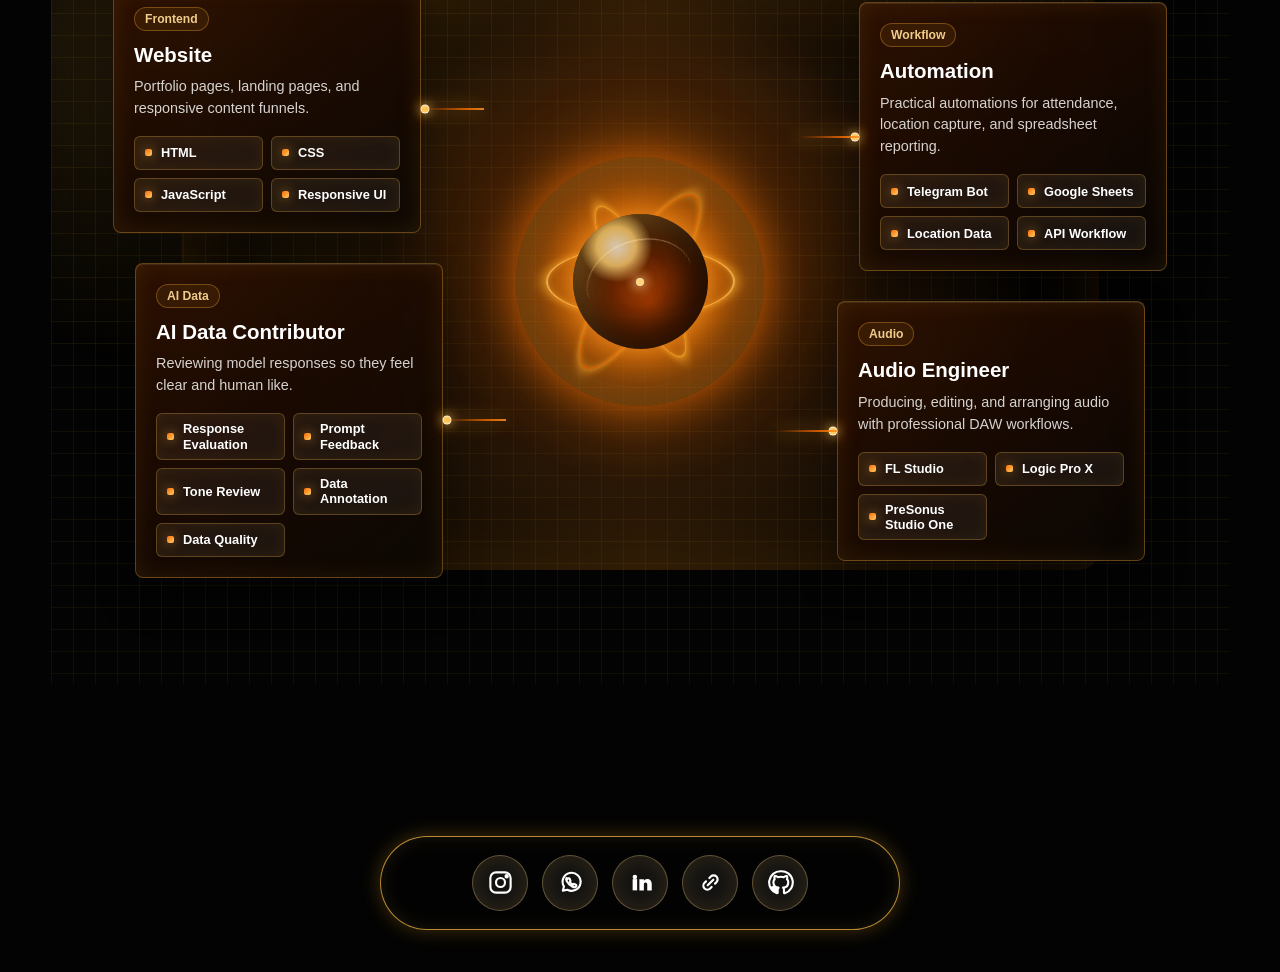
==== commit 62dbab8b: "Redesign skills section" ====
--- a/index.html
+++ b/index.html
@@ -178,44 +178,78 @@
       <div class="skills-shell">
         <h2>SKILLS</h2>
 
-        <div class="skills-grid">
-          <article class="skill-card">
-            <h3>Website</h3>
-            <p>Building portfolio pages, landing pages, and content funnels</p>
-            <ul class="skill-list">
-              <li>HTML</li>
-              <li>CSS</li>
-              <li>JavaScript</li>
-              <li>Responsive UI</li>
-            </ul>
-          </article>
-
-          <article class="skill-card">
-            <h3>Automation Workflow</h3>
-            <p>
-              Creating practical automations like Telegram attendance, location
-              capture, and spreadsheet reporting.
-            </p>
-            <ul class="skill-list">
-              <li>Telegram Bot</li>
-              <li>Google Sheets</li>
-              <li>Location Data</li>
-              <li>API Workflow</li>
-            </ul>
-          </article>
-
-          <article class="skill-card">
-            <h3>Audio Engineer</h3>
-            <p>
-              Producing, editing, and arranging audio with professional DAW
-              workflows.
-            </p>
-            <ul class="skill-list">
-              <li>FL Studio</li>
-              <li>Logic Pro X</li>
-              <li>PreSonus Studio One</li>
-            </ul>
-          </article>
+        <div class="skills-network">
+          <div class="skill-stack skill-stack-left">
+            <article class="skill-card">
+              <span class="skill-card-label">Frontend</span>
+              <h3>Website</h3>
+              <p>
+                Portfolio pages, landing pages, and responsive content funnels.
+              </p>
+              <ul class="skill-list">
+                <li>HTML</li>
+                <li>CSS</li>
+                <li>JavaScript</li>
+                <li>Responsive UI</li>
+              </ul>
+            </article>
+
+            <article class="skill-card">
+              <span class="skill-card-label">AI Data</span>
+              <h3>AI Data Contributor</h3>
+              <p>
+                Reviewing model responses so they feel clear and human like.
+              </p>
+              <ul class="skill-list">
+                <li>Response Evaluation</li>
+                <li>Prompt Feedback</li>
+                <li>Tone Review</li>
+                <li>Data Annotation</li>
+                <li>Data Quality</li>
+              </ul>
+            </article>
+          </div>
+
+          <div class="skill-core" aria-hidden="true">
+            <span class="core-halo"></span>
+            <span class="core-sphere"></span>
+            <span class="core-ring core-ring-one"></span>
+            <span class="core-ring core-ring-two"></span>
+            <span class="core-ring core-ring-three"></span>
+            <span class="core-spark core-spark-one"></span>
+            <span class="core-spark core-spark-two"></span>
+          </div>
+
+          <div class="skill-stack skill-stack-right">
+            <article class="skill-card">
+              <span class="skill-card-label">Workflow</span>
+              <h3>Automation</h3>
+              <p>
+                Practical automations for attendance, location capture, and
+                spreadsheet reporting.
+              </p>
+              <ul class="skill-list">
+                <li>Telegram Bot</li>
+                <li>Google Sheets</li>
+                <li>Location Data</li>
+                <li>API Workflow</li>
+              </ul>
+            </article>
+
+            <article class="skill-card">
+              <span class="skill-card-label">Audio</span>
+              <h3>Audio Engineer</h3>
+              <p>
+                Producing, editing, and arranging audio with professional DAW
+                workflows.
+              </p>
+              <ul class="skill-list">
+                <li>FL Studio</li>
+                <li>Logic Pro X</li>
+                <li>PreSonus Studio One</li>
+              </ul>
+            </article>
+          </div>
         </div>
       </div>
     </section>
--- a/style.css
+++ b/style.css
@@ -481,73 +481,439 @@
   display: grid;
   place-items: center;
   padding: 110px 0 80px;
+  overflow: hidden;
+}
+
+.skills-section::before {
+  position: absolute;
+  inset: 10% 4% 6%;
+  z-index: 0;
+  background:
+    radial-gradient(circle at 50% 48%, rgba(244, 107, 0, 0.3), transparent 34%),
+    radial-gradient(circle at 12% 26%, rgba(255, 178, 47, 0.17), transparent 28%),
+    linear-gradient(rgba(255, 178, 47, 0.075) 1px, transparent 1px),
+    linear-gradient(90deg, rgba(255, 178, 47, 0.075) 1px, transparent 1px);
+  background-size: auto, auto, 22px 22px, 22px 22px;
+  opacity: 0.9;
+  pointer-events: none;
+  content: "";
 }
 
 .skills-shell {
-  width: min(86%, 880px);
-  padding: clamp(24px, 4vw, 42px);
-  border: 1px solid rgba(255, 190, 70, 0.72);
-  border-radius: 28px;
-  background: linear-gradient(145deg, rgba(151, 55, 0, 0.48), rgba(255, 148, 17, 0.2));
-  box-shadow:
-    0 0 24px rgba(255, 177, 42, 0.42),
-    inset 0 0 24px rgba(255, 205, 90, 0.18);
-  backdrop-filter: blur(12px);
+  position: relative;
+  z-index: 1;
+  width: min(92%, 1120px);
+  padding: clamp(28px, 5vw, 56px) 0;
 }
 
 .skills-shell h2 {
-  margin-bottom: 28px;
+  margin-bottom: 32px;
   text-align: center;
   color: var(--white);
   font-size: clamp(1.7rem, 3vw, 2.6rem);
-  text-shadow: 0 8px 24px rgba(0, 0, 0, 0.58);
-}
-
-.skills-grid {
+  letter-spacing: 0;
+  text-shadow:
+    0 0 22px rgba(255, 178, 47, 0.74),
+    0 8px 24px rgba(0, 0, 0, 0.58);
+}
+
+.skills-network {
+  position: relative;
+  display: grid;
+  grid-template-columns: minmax(252px, 1fr) clamp(190px, 22vw, 270px) minmax(252px, 1fr);
+  gap: clamp(28px, 5vw, 62px);
+  align-items: center;
+  min-height: 560px;
+  padding: clamp(18px, 3vw, 32px) 0;
+  perspective: 1000px;
+}
+
+.skills-network::before {
+  position: absolute;
+  inset: 6% 9%;
+  border-radius: 20px;
+  background:
+    linear-gradient(90deg, transparent, rgba(255, 178, 47, 0.09), transparent),
+    radial-gradient(circle at 50% 50%, rgba(92, 34, 0, 0.46), transparent 72%);
+  box-shadow: inset 0 0 80px rgba(255, 137, 18, 0.13);
+  pointer-events: none;
+  content: "";
+}
+
+.skill-stack {
+  position: relative;
+  z-index: 2;
+  display: grid;
+  gap: clamp(18px, 3vw, 30px);
+}
+
+.skill-stack-left {
+  justify-self: end;
+  width: 100%;
+  max-width: 330px;
+}
+
+.skill-stack-right {
+  justify-self: start;
+  width: 100%;
+  max-width: 330px;
+}
+
+.skill-stack-left .skill-card:nth-child(1),
+.skill-stack-right .skill-card:nth-child(2) {
+  margin-right: 22px;
+}
+
+.skill-stack-left .skill-card:nth-child(2),
+.skill-stack-right .skill-card:nth-child(1) {
+  margin-left: 22px;
+}
+
+.skill-card {
+  position: relative;
+  min-height: 184px;
+  padding: 20px;
+  border: 1px solid rgba(255, 190, 70, 0.32);
+  border-radius: 8px;
+  background:
+    linear-gradient(145deg, rgba(42, 14, 0, 0.92), rgba(9, 6, 4, 0.84)),
+    radial-gradient(circle at 18% 0%, rgba(255, 178, 47, 0.2), transparent 42%);
+  box-shadow:
+    0 18px 42px rgba(0, 0, 0, 0.32),
+    inset 0 0 24px rgba(255, 178, 47, 0.1),
+    inset 0 1px 0 rgba(255, 255, 255, 0.08);
+  overflow: visible;
+  backdrop-filter: blur(14px);
+  transition:
+    border-color 0.28s ease,
+    box-shadow 0.28s ease,
+    transform 0.28s ease;
+}
+
+.skill-card::after {
+  position: absolute;
+  top: 50%;
+  width: clamp(34px, 5vw, 72px);
+  height: 2px;
+  background: linear-gradient(90deg, transparent, rgba(244, 107, 0, 0.95), rgba(255, 214, 120, 0.98), transparent);
+  background-size: 220% 100%;
+  box-shadow: 0 0 18px rgba(255, 178, 47, 0.82);
+  opacity: 0.9;
+  transform: translateY(-50%);
+  animation: skillSignal 3.4s linear infinite;
+  pointer-events: none;
+  content: "";
+}
+
+.skill-card::before {
+  position: absolute;
+  top: 50%;
+  width: 8px;
+  height: 8px;
+  border: 1px solid rgba(255, 255, 255, 0.82);
+  border-radius: 50%;
+  background: #ffca61;
+  box-shadow:
+    0 0 12px rgba(255, 202, 97, 0.95),
+    0 0 28px rgba(244, 107, 0, 0.58);
+  transform: translateY(-50%) scale(0.9);
+  animation: skillNodePulse 2.6s ease-in-out infinite;
+  pointer-events: none;
+  content: "";
+}
+
+.skill-stack-left .skill-card::after {
+  left: 100%;
+}
+
+.skill-stack-right .skill-card::after {
+  right: 100%;
+}
+
+.skill-stack-left .skill-card::before {
+  right: -10px;
+}
+
+.skill-stack-right .skill-card::before {
+  left: -10px;
+}
+
+.skill-stack .skill-card:nth-child(2)::after,
+.skill-stack .skill-card:nth-child(2)::before {
+  animation-delay: -1.1s;
+}
+
+.skill-card:hover {
+  border-color: rgba(255, 205, 102, 0.7);
+  box-shadow:
+    0 20px 50px rgba(0, 0, 0, 0.36),
+    0 0 28px rgba(244, 107, 0, 0.3),
+    inset 0 0 28px rgba(255, 178, 47, 0.16),
+    inset 0 1px 0 rgba(255, 255, 255, 0.12);
+  transform: translateY(-4px);
+}
+
+.skill-card-label {
+  display: inline-flex;
+  align-items: center;
+  min-height: 24px;
+  margin-bottom: 12px;
+  padding: 0 10px;
+  border: 1px solid rgba(255, 178, 47, 0.32);
+  border-radius: 999px;
+  color: rgba(255, 219, 150, 0.92);
+  background: rgba(255, 178, 47, 0.08);
+  font-size: 0.76rem;
+  font-weight: 800;
+}
+
+.skill-card h3 {
+  margin-bottom: 10px;
+  color: var(--white);
+  font-size: clamp(1.12rem, 1.6vw, 1.45rem);
+  line-height: 1.15;
+}
+
+.skill-card p {
+  margin-bottom: 16px;
+  color: var(--soft-white);
+  font-size: 0.9rem;
+  line-height: 1.52;
+}
+
+.skill-list {
   display: grid;
   grid-template-columns: repeat(2, minmax(0, 1fr));
-  gap: 22px;
-}
-
-.skill-card {
-  min-height: 220px;
-  padding: 28px;
-  border: 1px solid rgba(255, 215, 128, 0.42);
-  border-radius: 18px;
-  background: linear-gradient(145deg, rgba(80, 24, 0, 0.7), rgba(235, 103, 0, 0.38));
-  box-shadow: inset 0 0 26px rgba(255, 190, 70, 0.12);
-}
-
-.skill-card h3 {
-  margin-bottom: 18px;
+  gap: 8px;
+}
+
+.skill-list li {
+  position: relative;
+  display: flex;
+  align-items: center;
+  min-height: 34px;
+  min-width: 0;
+  padding: 7px 10px 7px 26px;
+  border: 1px solid rgba(255, 190, 70, 0.28);
+  border-radius: 6px;
   color: var(--white);
-  font-size: clamp(1.35rem, 2vw, 1.85rem);
-}
-
-.skill-card p {
-  margin-bottom: 18px;
-  color: var(--soft-white);
-  font-size: 1rem;
-  line-height: 1.55;
-}
-
-.skill-list {
-  display: flex;
-  flex-wrap: wrap;
-  gap: 12px;
-}
-
-.skill-list li {
-  display: inline-flex;
-  align-items: center;
-  min-height: 40px;
-  padding: 0 16px;
-  border: 1px solid rgba(255, 205, 102, 0.44);
-  border-radius: 999px;
-  color: var(--white);
-  background: rgba(255, 255, 255, 0.08);
-  font-size: 1rem;
+  background: rgba(255, 255, 255, 0.055);
+  box-shadow: inset 0 0 16px rgba(255, 178, 47, 0.07);
+  font-size: 0.8rem;
   font-weight: 700;
+  line-height: 1.2;
+  overflow-wrap: anywhere;
+}
+
+.skill-list li::before {
+  position: absolute;
+  left: 10px;
+  width: 7px;
+  height: 7px;
+  border-radius: 2px;
+  background: linear-gradient(135deg, #ff6b00, #ffce68);
+  box-shadow: 0 0 12px rgba(255, 178, 47, 0.72);
+  content: "";
+}
+
+.skill-core {
+  position: relative;
+  z-index: 2;
+  display: grid;
+  place-items: center;
+  justify-self: center;
+  width: clamp(190px, 22vw, 270px);
+  aspect-ratio: 1;
+  border-radius: 50%;
+  transform-style: preserve-3d;
+  filter: drop-shadow(0 0 28px rgba(255, 137, 18, 0.82));
+  animation: coreFloat 5.8s ease-in-out infinite;
+}
+
+.core-halo,
+.core-sphere,
+.core-ring,
+.core-spark {
+  position: absolute;
+  display: block;
+}
+
+.core-halo {
+  inset: 4%;
+  border-radius: 50%;
+  background:
+    radial-gradient(circle, rgba(255, 211, 111, 0.43), rgba(244, 107, 0, 0.2) 46%, transparent 70%),
+    radial-gradient(circle, rgba(255, 178, 47, 0.2), transparent 58%);
+  box-shadow:
+    0 0 42px rgba(244, 107, 0, 0.66),
+    inset 0 0 48px rgba(255, 178, 47, 0.28);
+  animation: corePulse 3.8s ease-in-out infinite;
+}
+
+.core-sphere {
+  inset: 25%;
+  z-index: 2;
+  border-radius: 50%;
+  background:
+    radial-gradient(circle at 32% 24%, rgba(255, 255, 255, 0.76), rgba(255, 213, 122, 0.78) 14%, transparent 26%),
+    radial-gradient(circle at 58% 66%, rgba(168, 58, 0, 0.95), rgba(36, 11, 0, 0.96) 64%, rgba(0, 0, 0, 0.96));
+  box-shadow:
+    inset -18px -24px 34px rgba(0, 0, 0, 0.58),
+    inset 14px 12px 28px rgba(255, 190, 70, 0.34),
+    0 0 32px rgba(255, 137, 18, 0.74);
+  animation: sphereBreathe 4.8s ease-in-out infinite;
+}
+
+.core-sphere::before {
+  position: absolute;
+  inset: 19% 10%;
+  border-radius: 50%;
+  border-top: 1px solid rgba(255, 229, 165, 0.62);
+  transform: rotate(-19deg);
+  filter: blur(0.2px);
+  content: "";
+}
+
+.core-ring {
+  inset: 15%;
+  border: 2px solid rgba(255, 194, 88, 0.88);
+  border-radius: 50%;
+  box-shadow:
+    0 0 15px rgba(255, 178, 47, 0.95),
+    inset 0 0 10px rgba(255, 178, 47, 0.58);
+  transform: var(--ring-tilt);
+  animation: ringSpin 8.6s linear infinite;
+}
+
+.core-ring-one {
+  --ring-tilt: rotateX(68deg) rotateZ(-24deg);
+}
+
+.core-ring-two {
+  --ring-tilt: rotateX(64deg) rotateY(58deg) rotateZ(18deg);
+  inset: 18%;
+  border-color: rgba(255, 178, 47, 0.72);
+  animation-duration: 10.8s;
+  animation-direction: reverse;
+}
+
+.core-ring-three {
+  --ring-tilt: rotateX(62deg) rotateY(-54deg) rotateZ(54deg);
+  inset: 12%;
+  border-color: rgba(244, 107, 0, 0.72);
+  animation-duration: 13s;
+}
+
+.core-spark {
+  z-index: 3;
+  width: 8px;
+  height: 8px;
+  border-radius: 50%;
+  background: #ffe4a3;
+  box-shadow:
+    0 0 12px rgba(255, 228, 163, 1),
+    0 0 28px rgba(244, 107, 0, 0.86);
+}
+
+.core-spark-one {
+  animation: sparkOne 4.6s ease-in-out infinite;
+}
+
+.core-spark-two {
+  width: 6px;
+  height: 6px;
+  background: #ffd279;
+  animation: sparkTwo 5.4s ease-in-out infinite;
+}
+
+@keyframes skillSignal {
+  0% {
+    background-position: 160% 0;
+  }
+
+  100% {
+    background-position: -60% 0;
+  }
+}
+
+@keyframes skillNodePulse {
+  0%,
+  100% {
+    opacity: 0.72;
+    transform: translateY(-50%) scale(0.86);
+  }
+
+  50% {
+    opacity: 1;
+    transform: translateY(-50%) scale(1.22);
+  }
+}
+
+@keyframes coreFloat {
+  0%,
+  100% {
+    transform: translateY(0) rotateX(0deg);
+  }
+
+  50% {
+    transform: translateY(-10px) rotateX(4deg);
+  }
+}
+
+@keyframes corePulse {
+  0%,
+  100% {
+    opacity: 0.82;
+    transform: scale(0.96);
+  }
+
+  50% {
+    opacity: 1;
+    transform: scale(1.04);
+  }
+}
+
+@keyframes sphereBreathe {
+  0%,
+  100% {
+    transform: scale(0.98);
+  }
+
+  50% {
+    transform: scale(1.04);
+  }
+}
+
+@keyframes ringSpin {
+  0% {
+    transform: var(--ring-tilt) rotateZ(0deg);
+  }
+
+  100% {
+    transform: var(--ring-tilt) rotateZ(360deg);
+  }
+}
+
+@keyframes sparkOne {
+  0%,
+  100% {
+    transform: translate(-88px, -18px);
+  }
+
+  50% {
+    transform: translate(86px, 22px);
+  }
+}
+
+@keyframes sparkTwo {
+  0%,
+  100% {
+    transform: translate(72px, -54px);
+  }
+
+  50% {
+    transform: translate(-72px, 50px);
+  }
 }
 
 .product-section {
@@ -1518,8 +1884,44 @@
     grid-template-columns: 1fr;
   }
 
-  .skills-grid {
+  .skills-network {
     grid-template-columns: 1fr;
+    gap: 22px;
+    min-height: auto;
+    padding: 0;
+    perspective: none;
+  }
+
+  .skills-network::before {
+    inset: -8px;
+    border-radius: 16px;
+  }
+
+  .skill-core {
+    order: -1;
+    width: min(56vw, 220px);
+    margin: 0 auto 4px;
+  }
+
+  .skill-stack,
+  .skill-stack-left,
+  .skill-stack-right {
+    justify-self: stretch;
+    width: 100%;
+    max-width: none;
+    gap: 16px;
+  }
+
+  .skill-stack-left .skill-card:nth-child(1),
+  .skill-stack-left .skill-card:nth-child(2),
+  .skill-stack-right .skill-card:nth-child(1),
+  .skill-stack-right .skill-card:nth-child(2) {
+    margin: 0;
+  }
+
+  .skill-card::before,
+  .skill-card::after {
+    display: none;
   }
 
   .product-card,
@@ -1722,9 +2124,16 @@
     line-height: 1.2;
   }
 
-  .portfolio-grid,
-  .skills-grid {
+  .portfolio-grid {
     gap: 14px;
+  }
+
+  .skills-network {
+    gap: 14px;
+  }
+
+  .skill-core {
+    width: min(64vw, 190px);
   }
 
   .portfolio-card {
@@ -1935,13 +2344,14 @@
   }
 
   .skill-list {
+    grid-template-columns: repeat(auto-fit, minmax(128px, 1fr));
     gap: 8px;
   }
 
   .skill-list li {
     min-height: 36px;
-    padding: 0 12px;
-    font-size: 0.95rem;
+    padding: 8px 10px 8px 26px;
+    font-size: 0.86rem;
   }
 
   .contact-list {
@@ -1984,8 +2394,24 @@
     font-size: 0.92rem;
   }
 
+  .skill-list {
+    grid-template-columns: 1fr;
+  }
+
   .contact-list a {
     width: 42px;
     height: 42px;
   }
 }
+
+@media (prefers-reduced-motion: reduce) {
+  .skill-card::before,
+  .skill-card::after,
+  .skill-core,
+  .core-halo,
+  .core-sphere,
+  .core-ring,
+  .core-spark {
+    animation: none;
+  }
+}
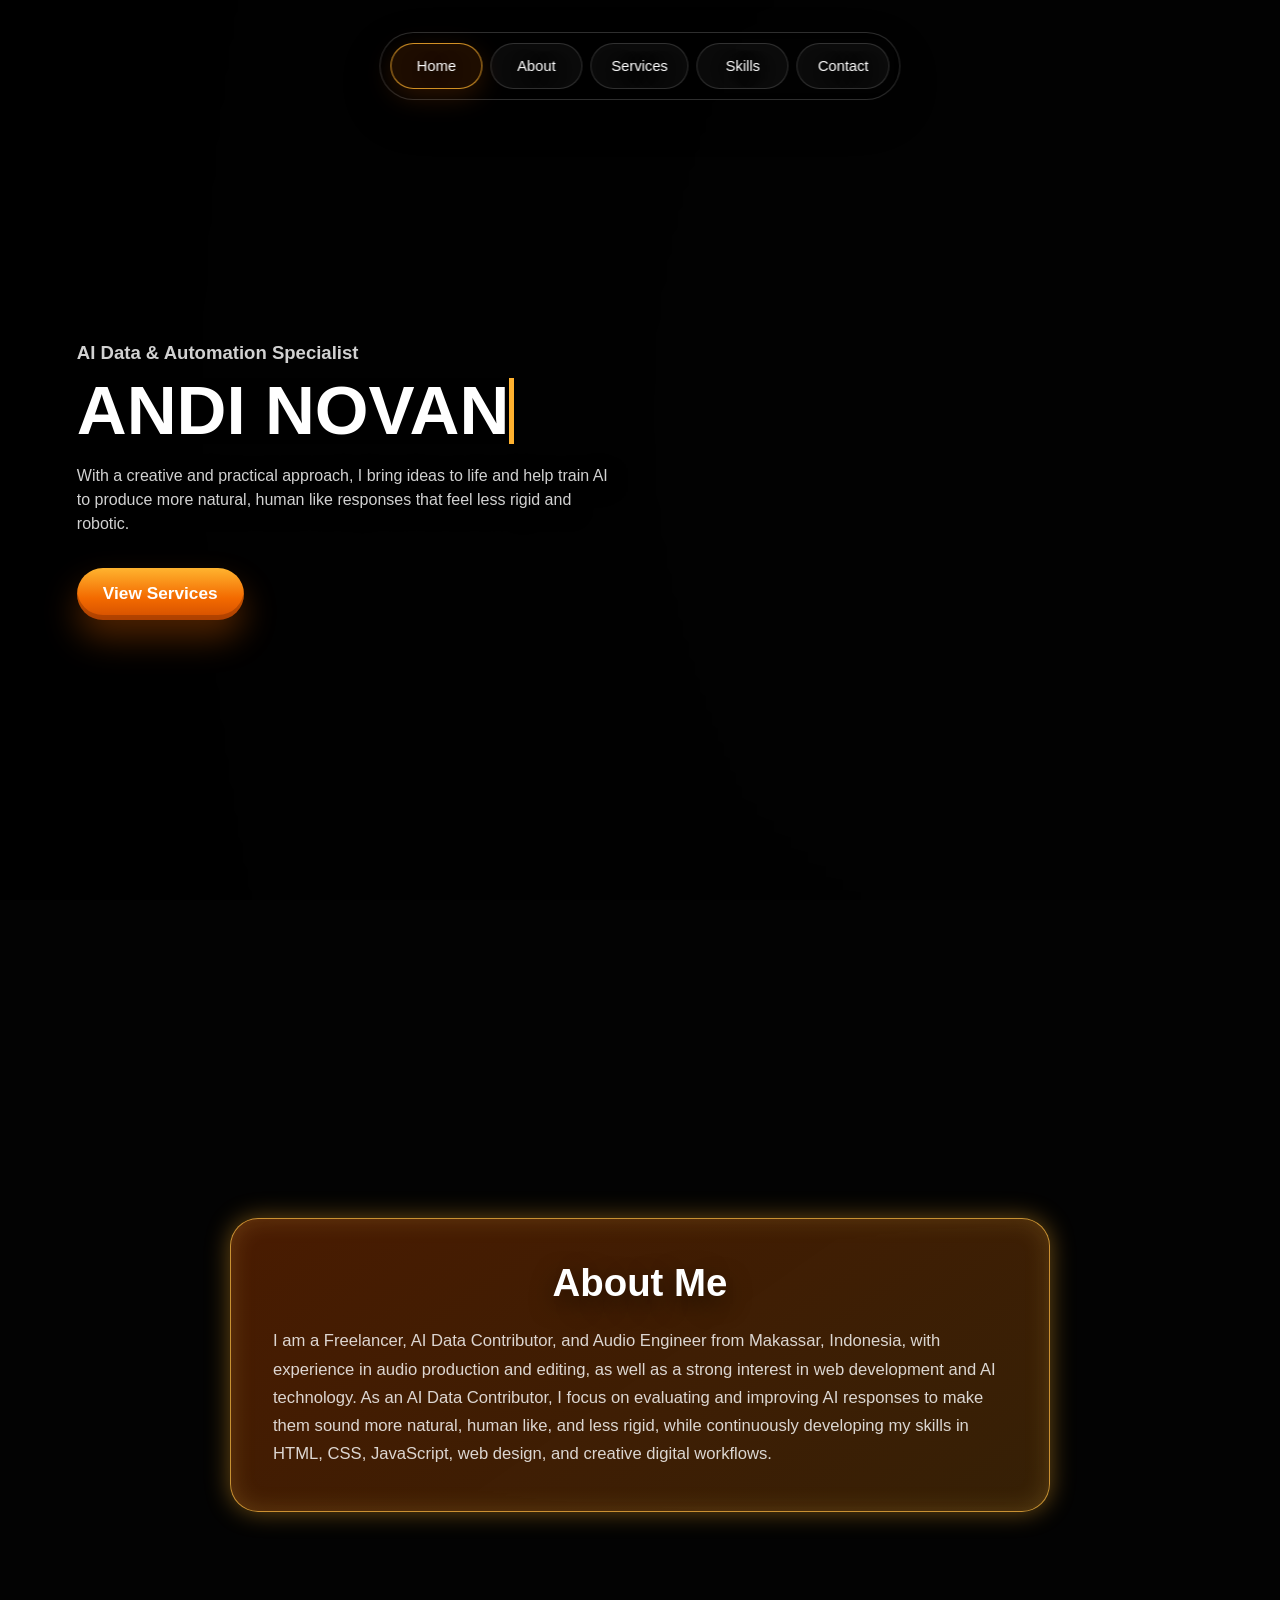
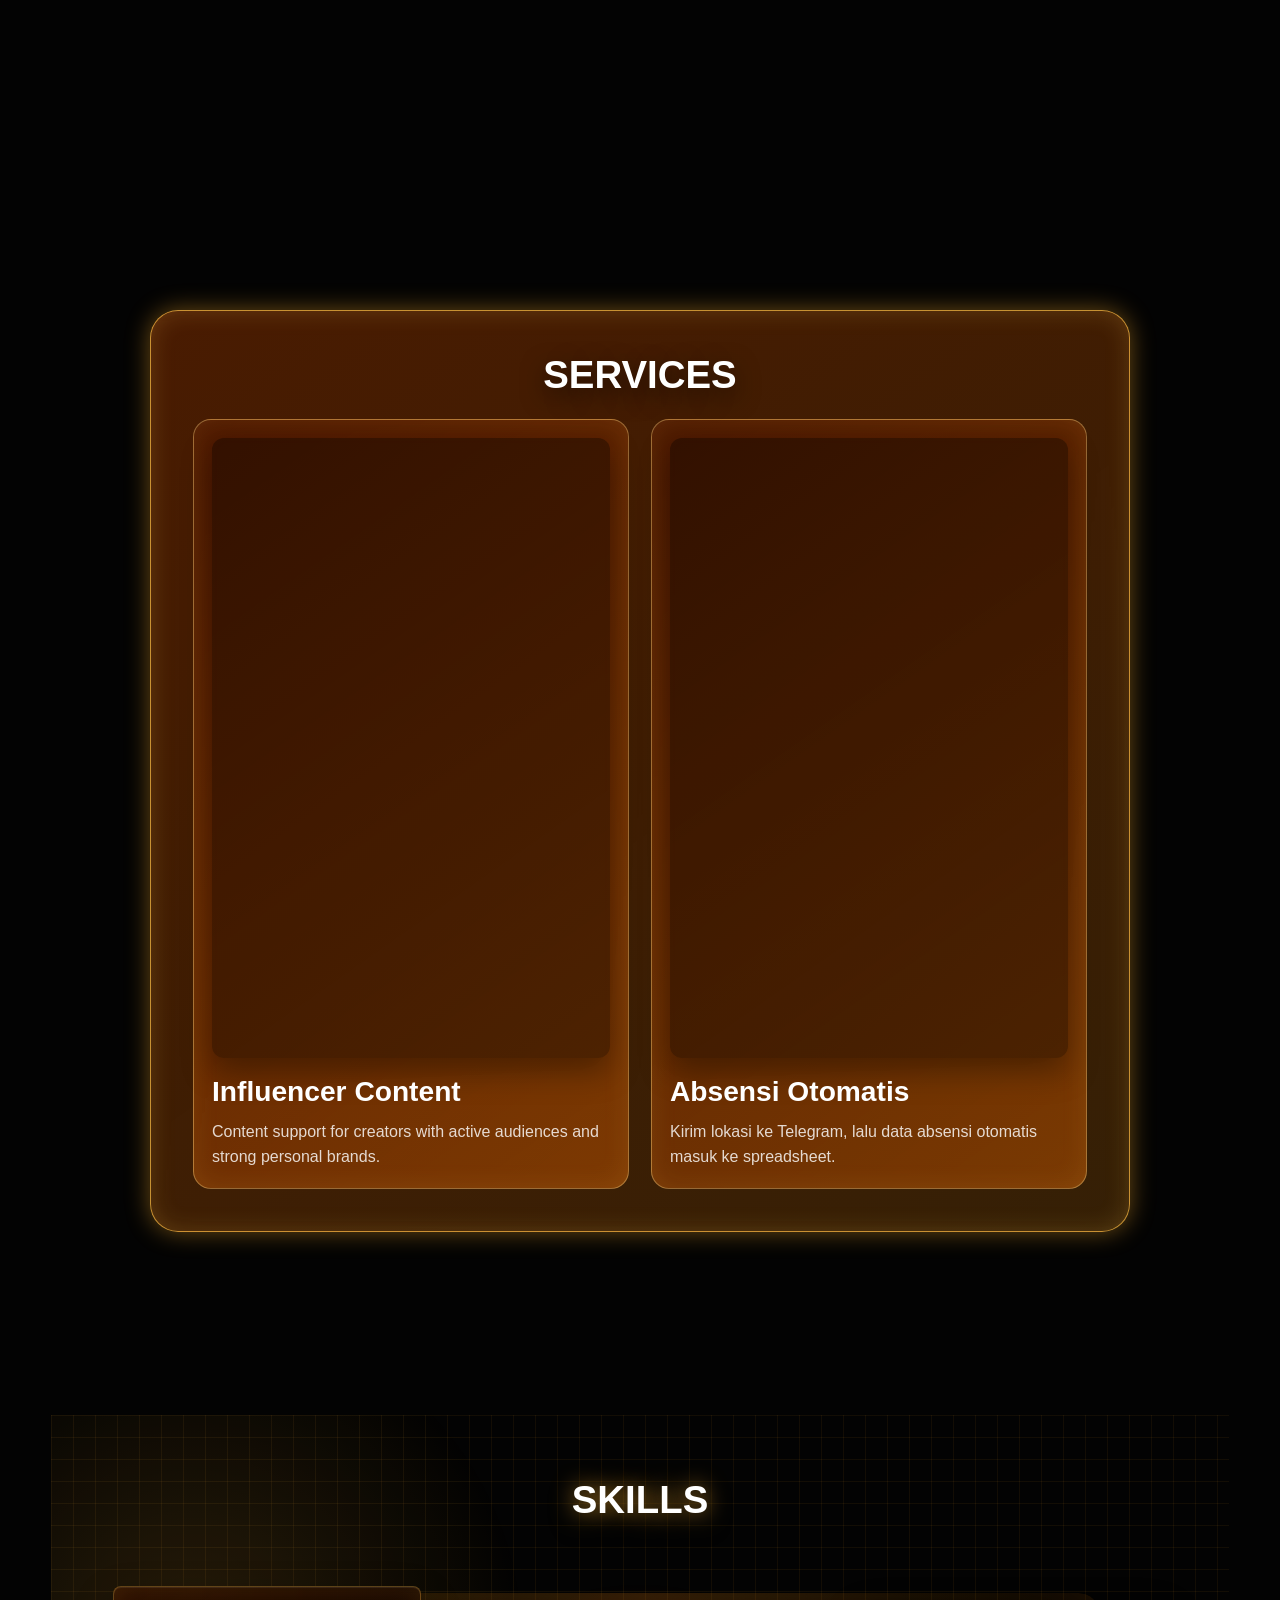
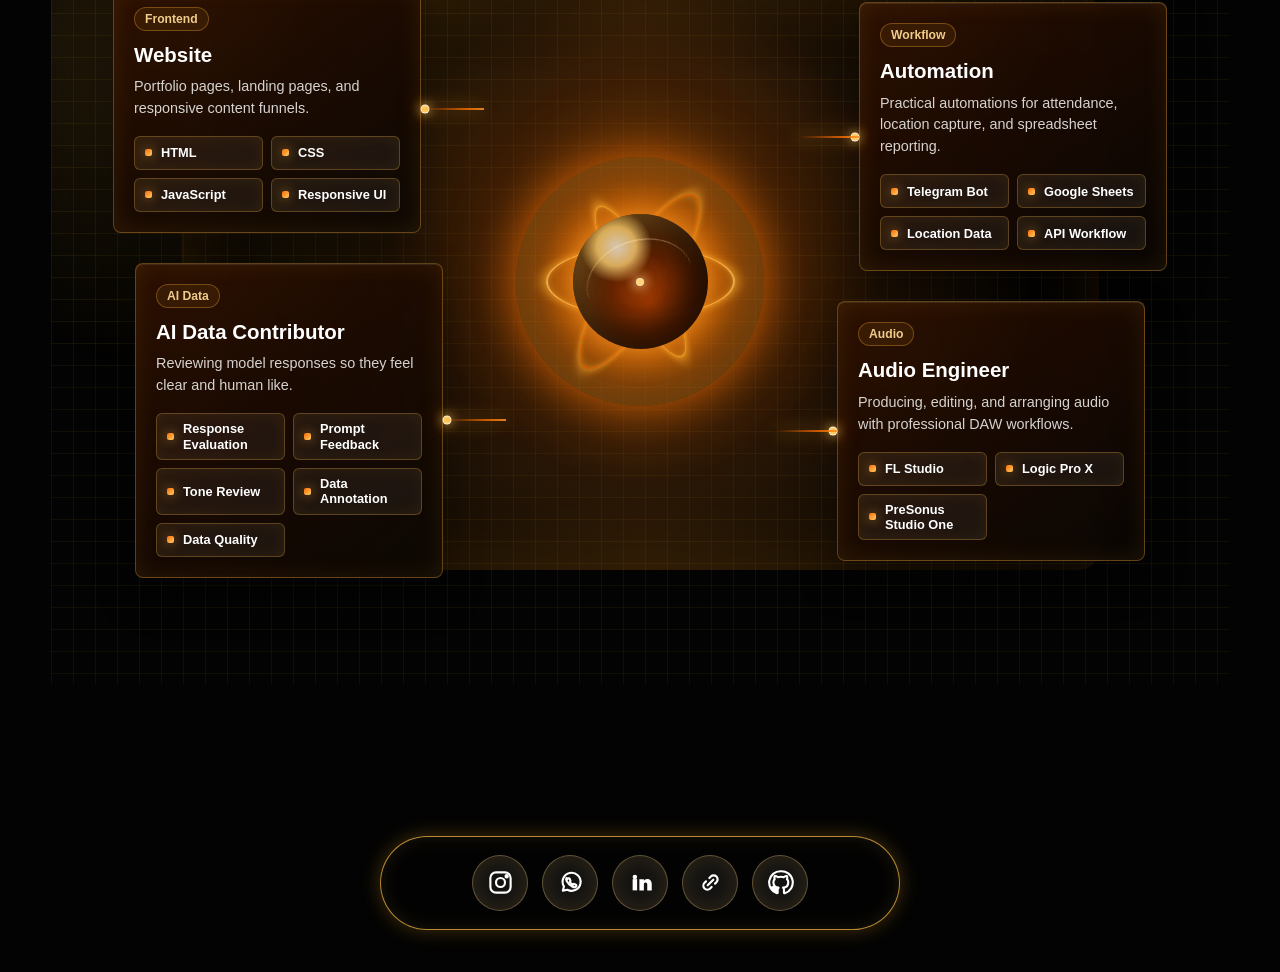
==== commit 5157b89d: "Update hero specialization copy" ====
--- a/index.html
+++ b/index.html
@@ -84,7 +84,7 @@
 
     <main id="home" class="hero">
       <section class="hero-content" aria-label="Introduction">
-        <p class="eyebrow">Web Designer / AI Data Contributor</p>
+        <p class="eyebrow">AI Data & Automation Specialist</p>
         <h1 class="typing-title">ANDI NOVAN</h1>
         <p class="description">
           With a creative and practical approach, I bring ideas to life and help
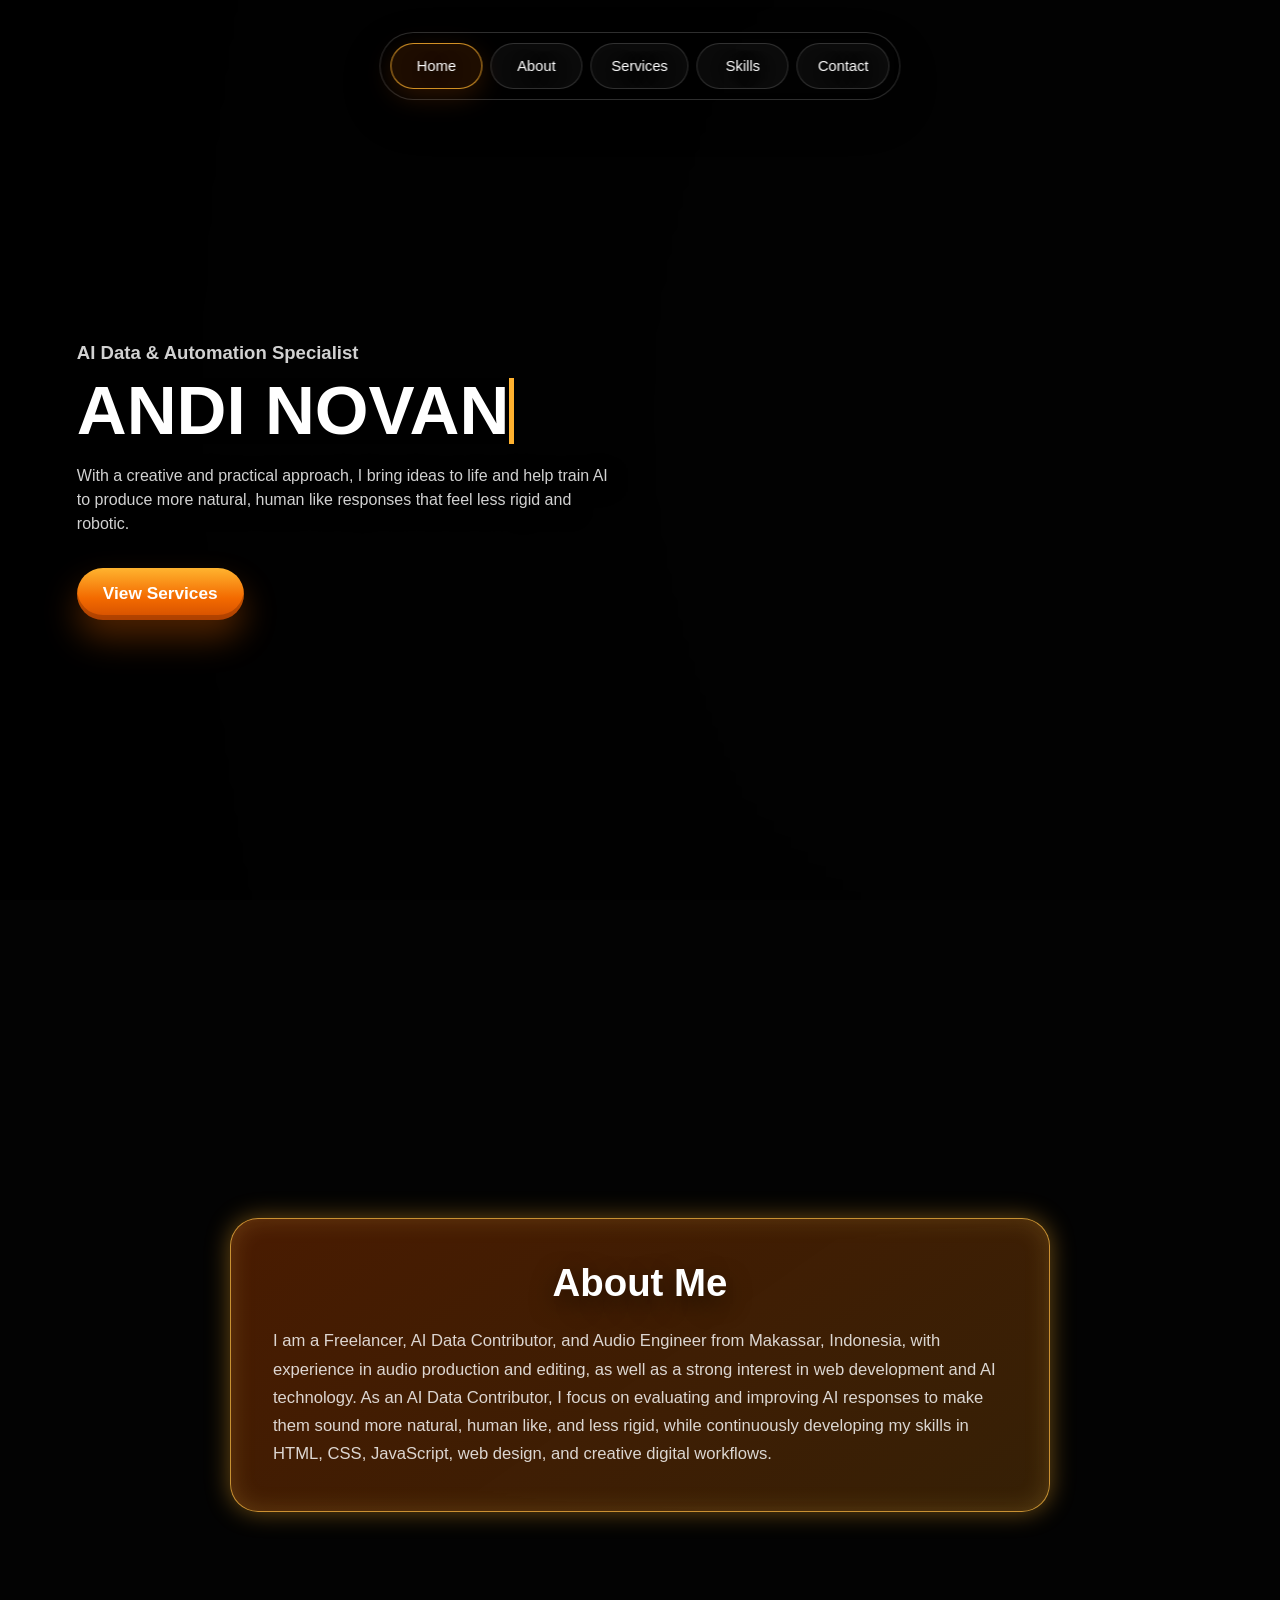
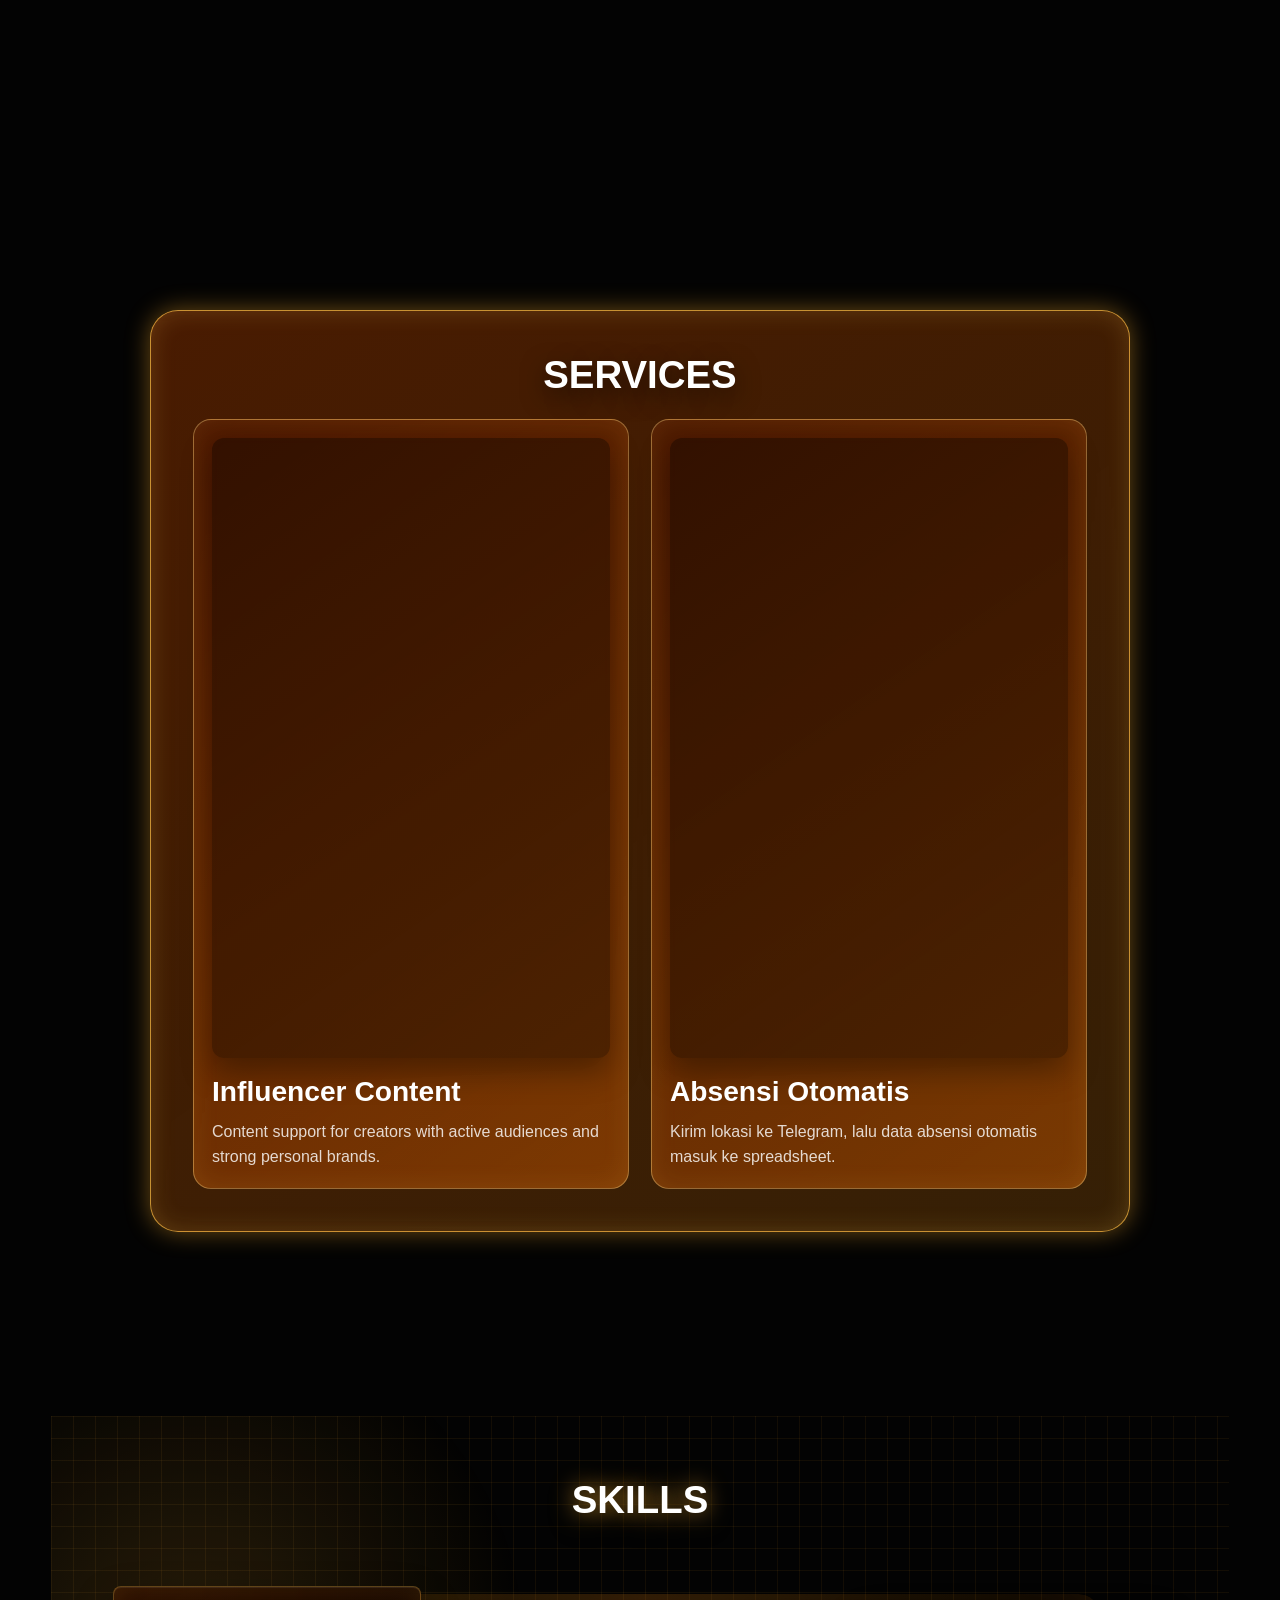
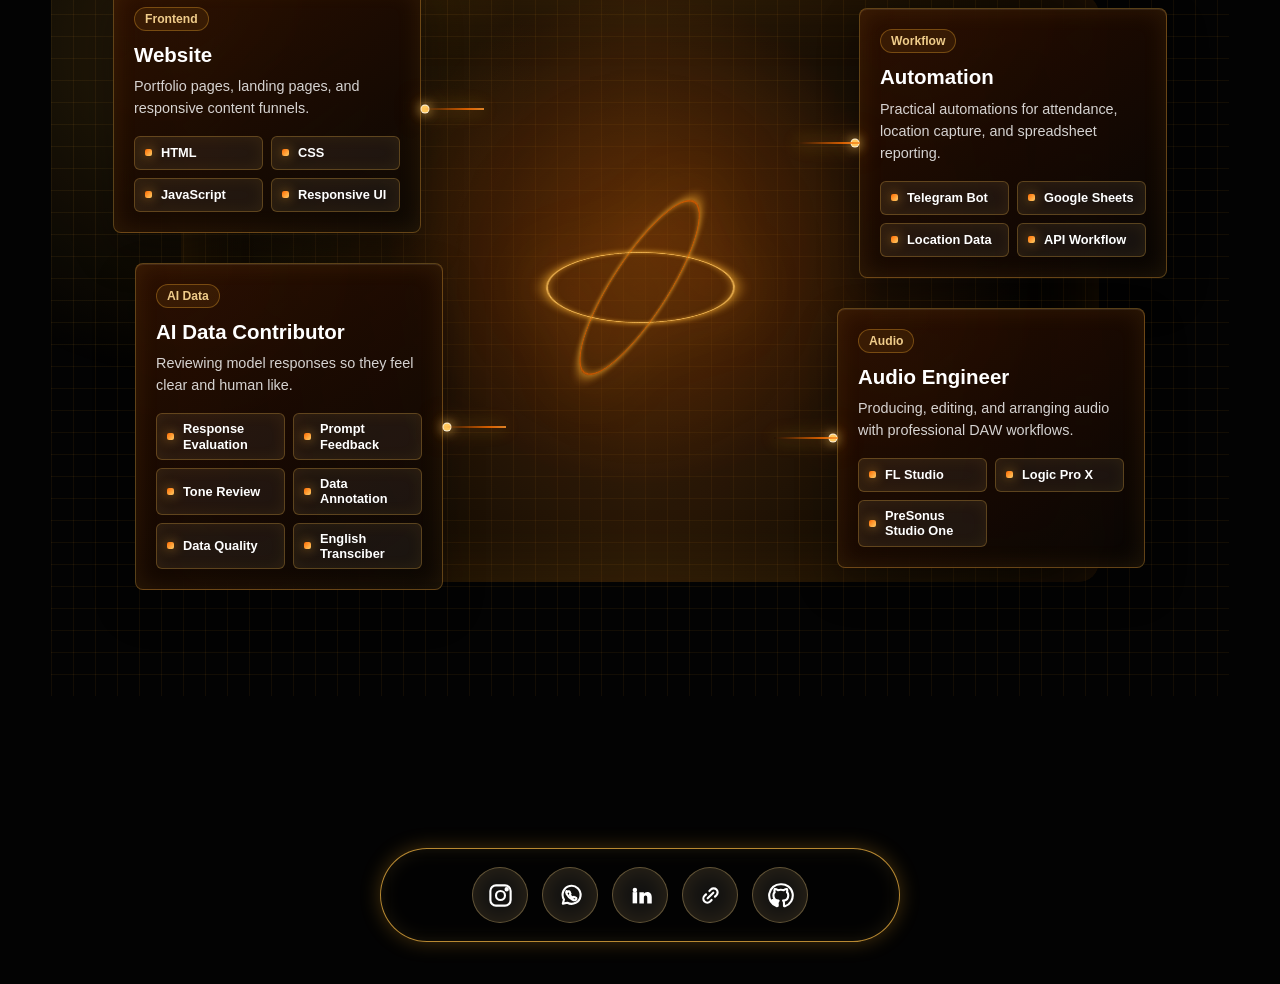
==== commit eadf5383: "Add English transcriber skill" ====
--- a/index.html
+++ b/index.html
@@ -206,6 +206,7 @@
                 <li>Tone Review</li>
                 <li>Data Annotation</li>
                 <li>Data Quality</li>
+                <li>English Transciber</li>
               </ul>
             </article>
           </div>
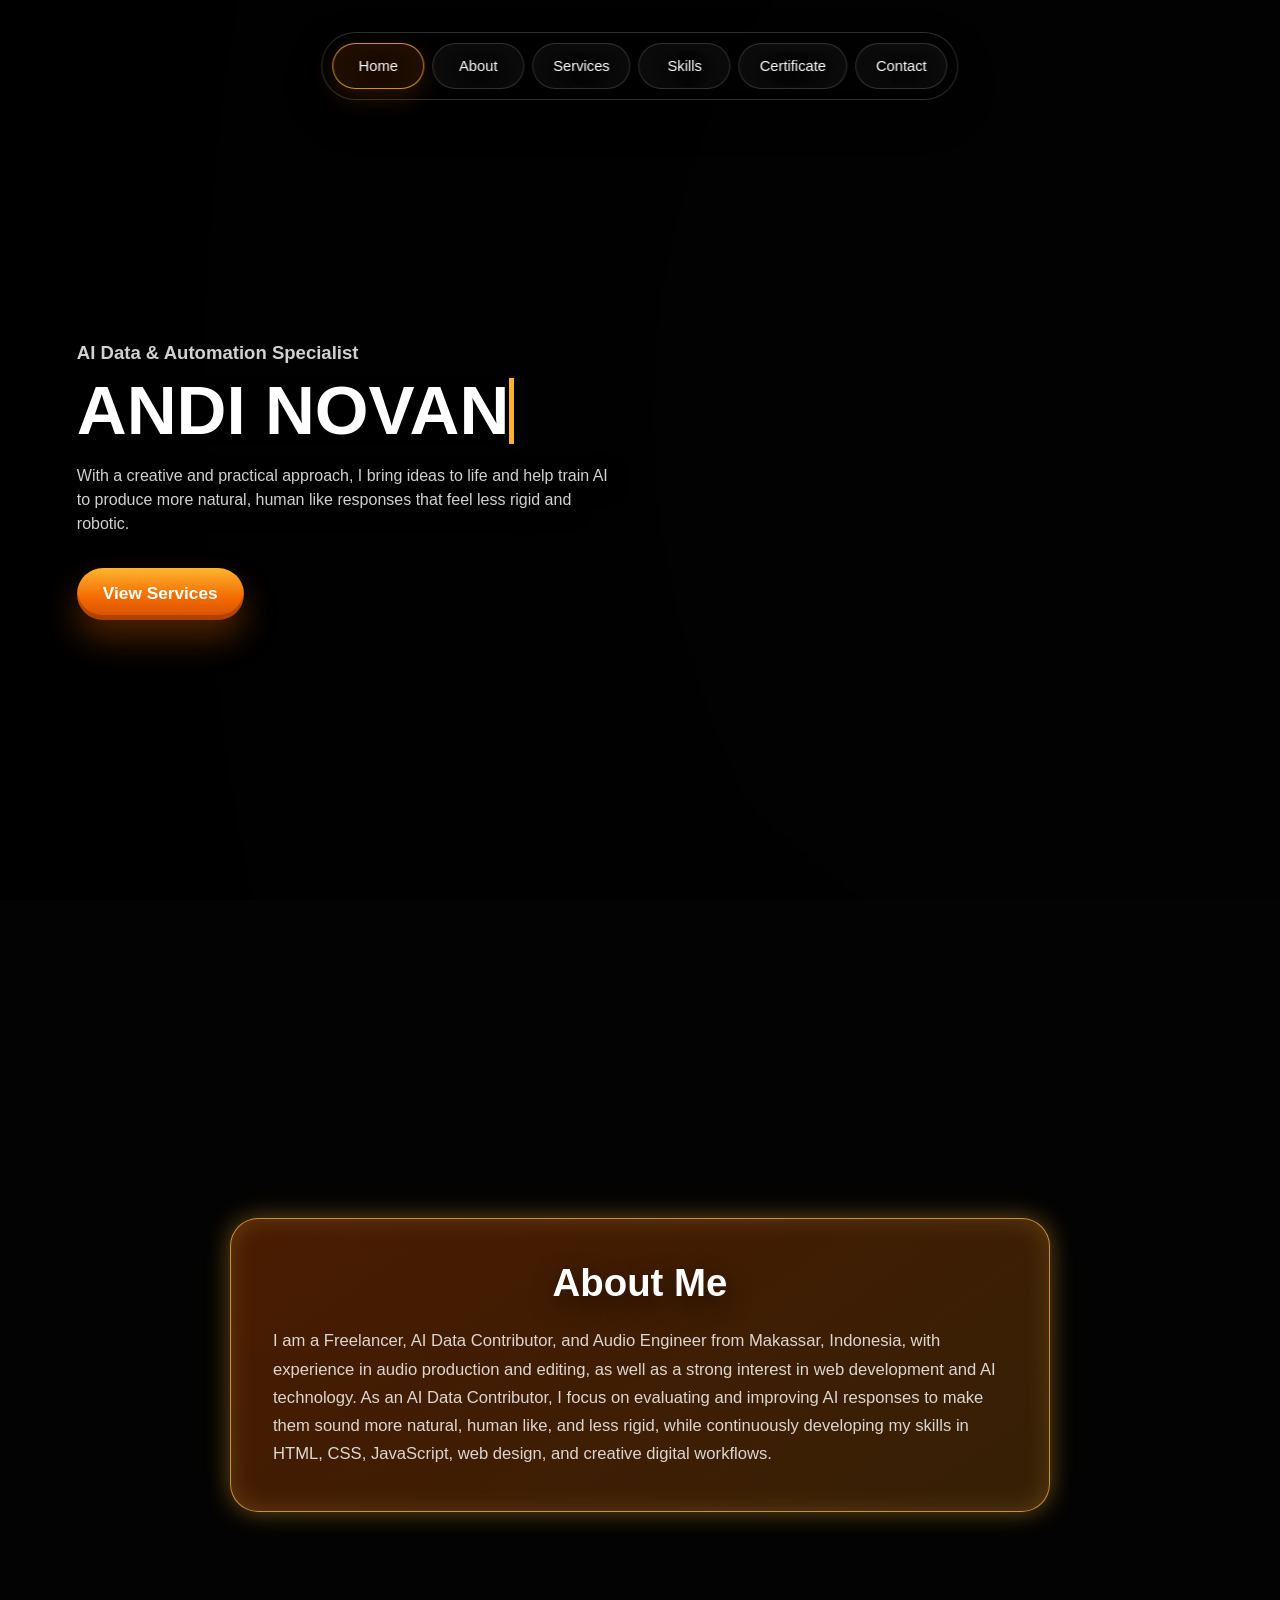
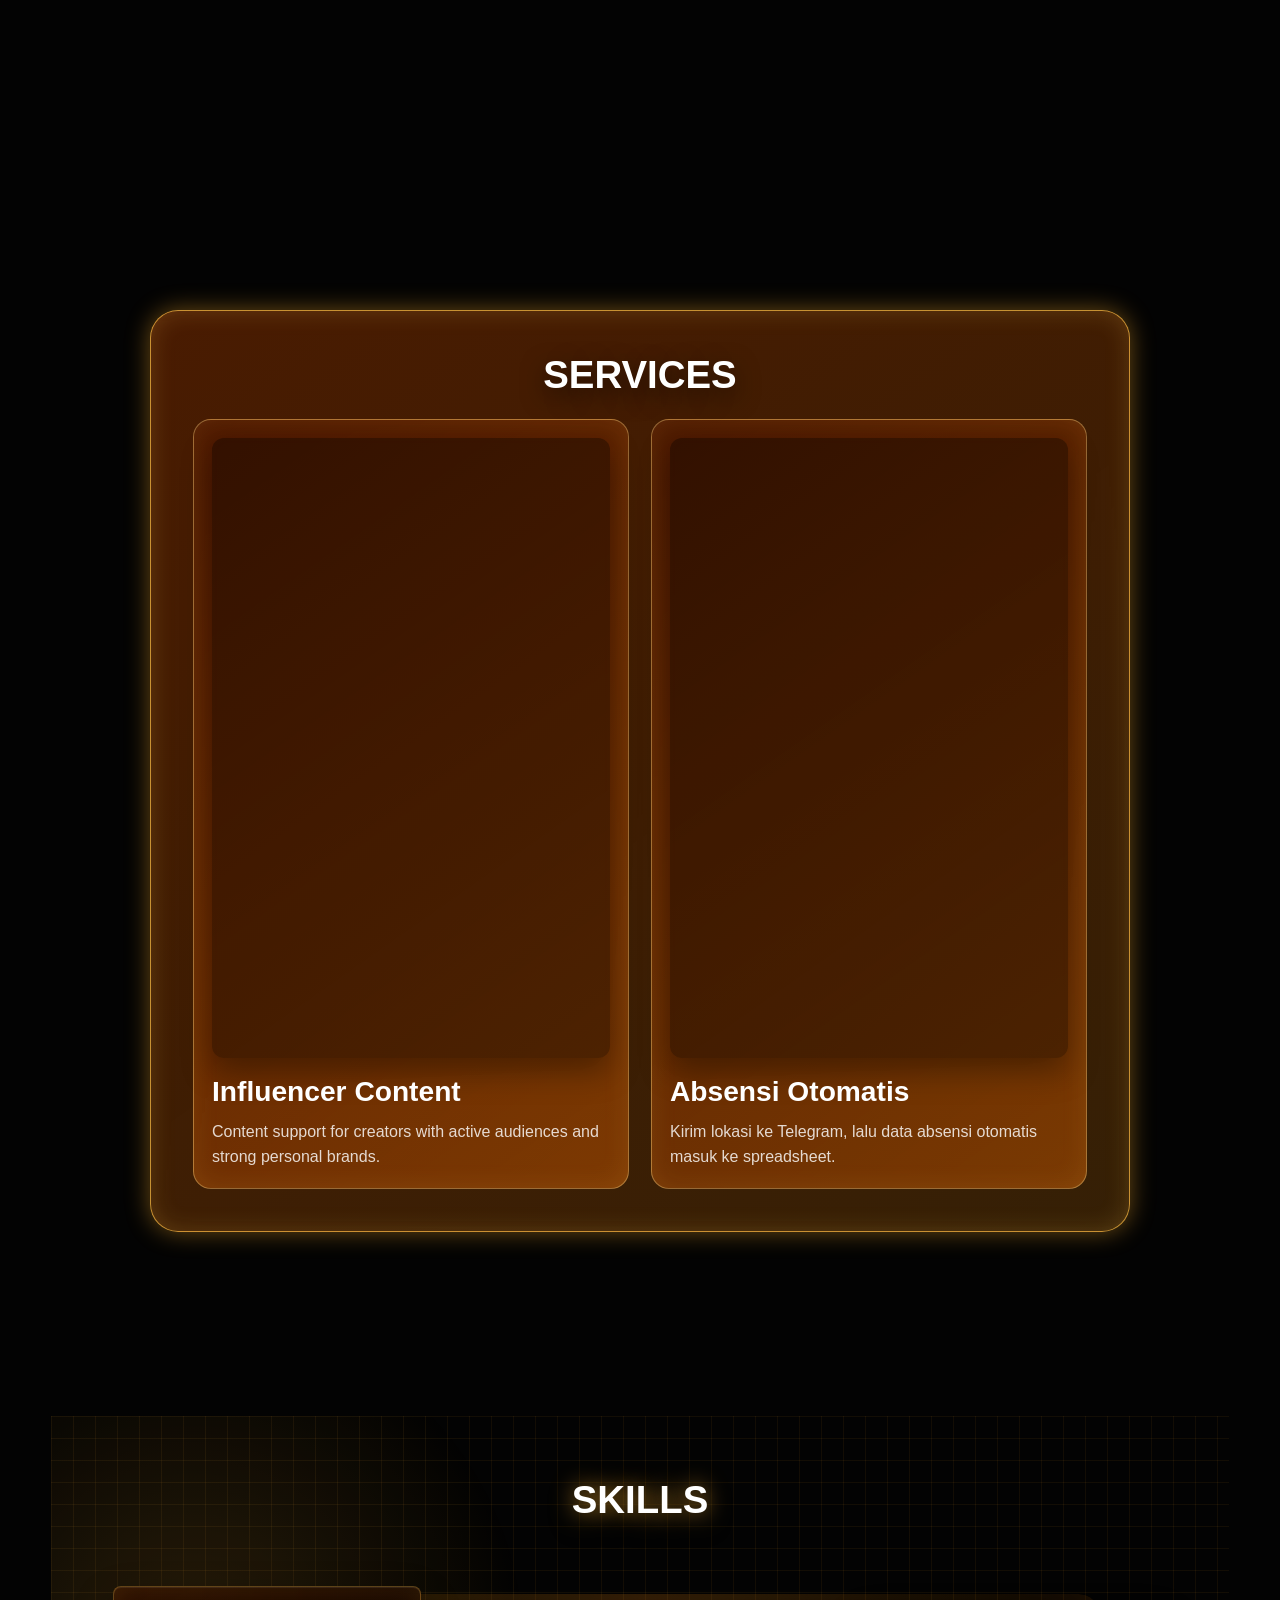
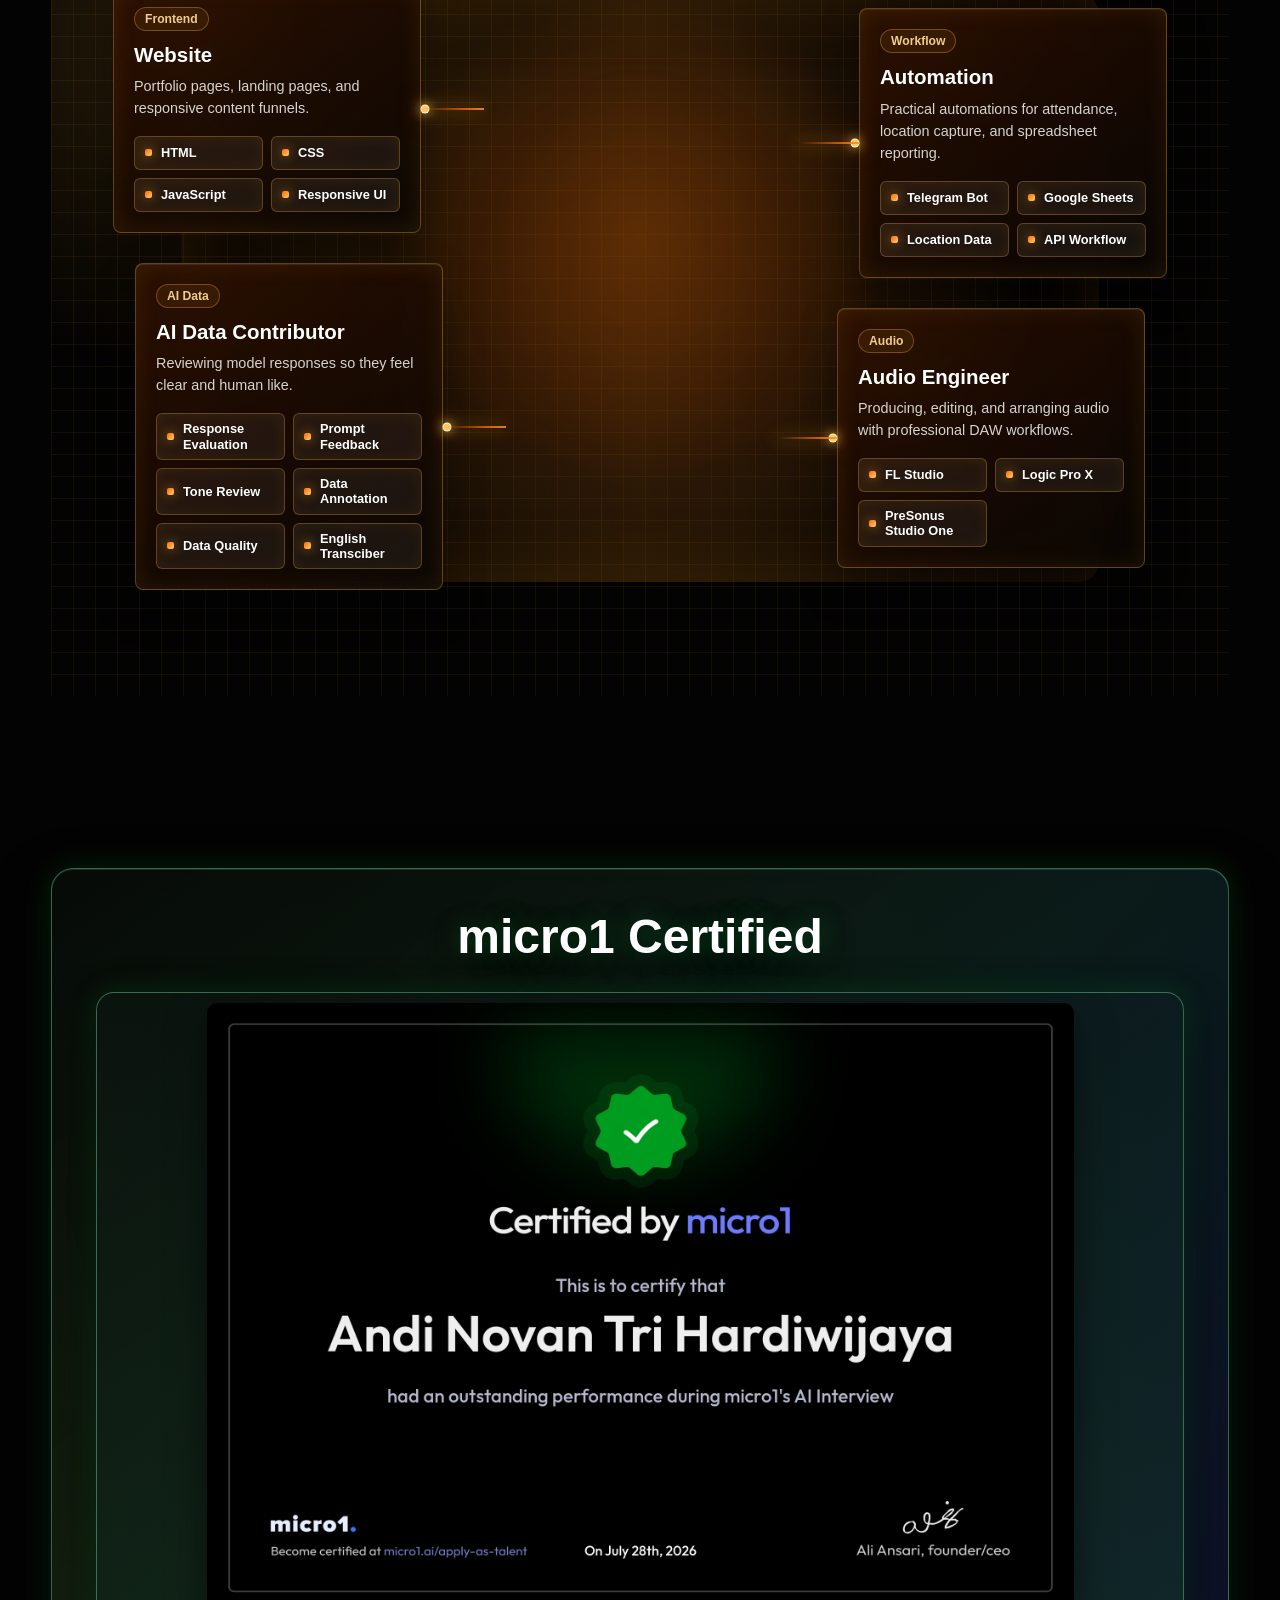
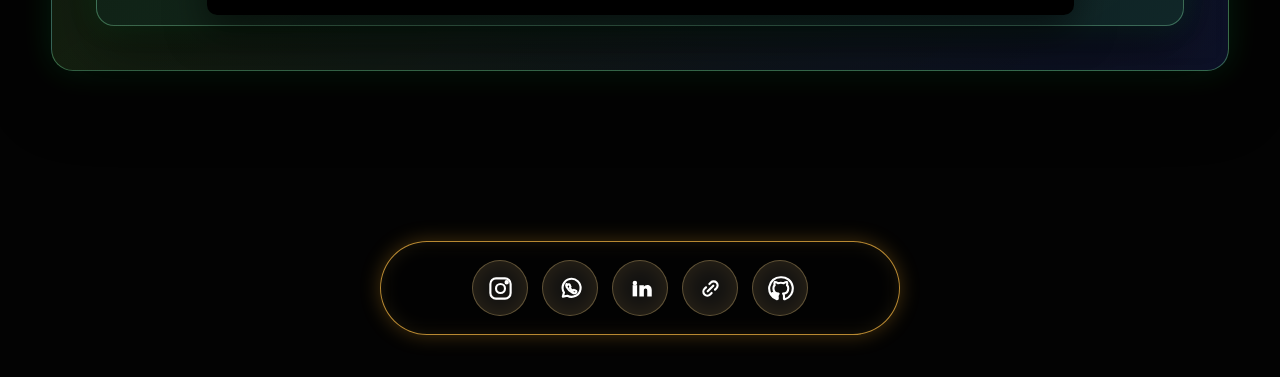
==== commit 419bf10b: "Add micro1 certificate section" ====
--- a/index.html
+++ b/index.html
@@ -77,6 +77,7 @@
           <li><a href="#about">About</a></li>
           <li><a href="#services">Services</a></li>
           <li><a href="#skills">Skills</a></li>
+          <li><a href="#certificate">Certificate</a></li>
           <li><a href="#contact">Contact</a></li>
         </ul>
       </nav>
@@ -255,6 +256,27 @@
       </div>
     </section>
 
+    <section
+      id="certificate"
+      class="certificate-section"
+      aria-label="micro1 certificate"
+    >
+      <div class="certificate-shell">
+        <div class="certificate-copy">
+          <h2>micro1 Certified</h2>
+        </div>
+
+        <figure class="certificate-frame">
+          <img
+            class="certificate-image"
+            src="assets/images/micro1-ai-interview-certificate.jpg"
+            alt="micro1 Certified certificate for Andi Novan Tri Hardiwijaya"
+            loading="lazy"
+          />
+        </figure>
+      </div>
+    </section>
+
     <section id="contact" class="contact-section" aria-label="Contact">
       <div class="contact-shell">
         <div class="contact-list">
--- a/style.css
+++ b/style.css
@@ -916,6 +916,106 @@
   }
 }
 
+.certificate-section {
+  position: relative;
+  z-index: 2;
+  min-height: 100vh;
+  display: grid;
+  place-items: center;
+  padding: 110px 0 80px;
+}
+
+.certificate-shell {
+  position: relative;
+  display: grid;
+  grid-template-columns: 1fr;
+  gap: clamp(18px, 3vw, 30px);
+  align-items: center;
+  width: min(92%, 1240px);
+  padding: clamp(24px, 4vw, 44px);
+  overflow: hidden;
+  border: 1px solid rgba(132, 255, 180, 0.34);
+  border-radius: 22px;
+  background:
+    linear-gradient(145deg, rgba(4, 10, 8, 0.88), rgba(14, 62, 35, 0.32) 48%, rgba(35, 45, 118, 0.18)),
+    linear-gradient(90deg, rgba(255, 178, 47, 0.08), rgba(73, 106, 255, 0.08));
+  box-shadow:
+    0 26px 64px rgba(0, 0, 0, 0.42),
+    0 0 32px rgba(0, 176, 62, 0.2),
+    inset 0 1px 0 rgba(255, 255, 255, 0.12);
+  backdrop-filter: blur(14px);
+}
+
+.certificate-shell::before {
+  position: absolute;
+  inset: 0;
+  background: linear-gradient(115deg, transparent 0%, rgba(255, 255, 255, 0.08) 48%, transparent 62%);
+  opacity: 0.74;
+  transform: translateX(-120%);
+  animation: certificateSheen 7s ease-in-out infinite;
+  pointer-events: none;
+  content: "";
+}
+
+.certificate-copy,
+.certificate-frame {
+  position: relative;
+  z-index: 1;
+}
+
+.certificate-copy {
+  text-align: center;
+}
+
+.certificate-copy h2 {
+  margin-bottom: 0;
+  color: var(--white);
+  font-size: 3rem;
+  line-height: 1.02;
+  letter-spacing: 0;
+  text-shadow:
+    0 0 24px rgba(0, 176, 62, 0.34),
+    0 12px 30px rgba(0, 0, 0, 0.72);
+}
+
+.certificate-frame {
+  display: grid;
+  place-items: center;
+  padding: 10px;
+  border: 1px solid rgba(147, 255, 190, 0.34);
+  border-radius: 18px;
+  background:
+    linear-gradient(145deg, rgba(0, 0, 0, 0.64), rgba(12, 42, 26, 0.68)),
+    linear-gradient(90deg, rgba(147, 255, 190, 0.16), rgba(99, 113, 255, 0.16));
+  box-shadow:
+    0 24px 54px rgba(0, 0, 0, 0.42),
+    0 0 28px rgba(0, 176, 62, 0.18);
+}
+
+.certificate-image {
+  display: block;
+  width: auto;
+  max-width: 100%;
+  max-height: min(68vh, 760px);
+  height: auto;
+  border-radius: 10px;
+  object-fit: contain;
+  object-position: center;
+  box-shadow: 0 16px 38px rgba(0, 0, 0, 0.52);
+}
+
+@keyframes certificateSheen {
+  0%,
+  58% {
+    transform: translateX(-120%);
+  }
+
+  78%,
+  100% {
+    transform: translateX(120%);
+  }
+}
+
 .product-section {
   position: relative;
   z-index: 2;
@@ -1863,6 +1963,7 @@
   .about-section,
   .portfolio-section,
   .skills-section,
+  .certificate-section,
   .product-section {
     min-height: auto;
     padding: 72px 0 34px;
@@ -1870,6 +1971,7 @@
 
   .about-content,
   .portfolio-shell,
+  .certificate-shell,
   .skills-shell,
   .product-shell {
     width: min(94%, 680px);
@@ -1882,6 +1984,12 @@
 
   .portfolio-grid {
     grid-template-columns: 1fr;
+  }
+
+  .certificate-shell {
+    grid-template-columns: 1fr;
+    gap: 26px;
+    text-align: center;
   }
 
   .skills-network {
@@ -2077,6 +2185,7 @@
   .about-section,
   .portfolio-section,
   .skills-section,
+  .certificate-section,
   .product-section {
     min-height: 100svh;
     padding: 88px 0 34px;
@@ -2087,7 +2196,8 @@
   }
 
   .about-content,
-  .portfolio-shell {
+  .portfolio-shell,
+  .certificate-shell {
     width: calc(100% - 24px);
     padding: 18px;
     border-radius: 18px;
@@ -2099,16 +2209,30 @@
 
   .section-label,
   .portfolio-shell h2,
+  .certificate-copy h2,
   .skills-shell h2,
   .product-shell h2 {
     margin-bottom: 16px;
     font-size: clamp(1.55rem, 8vw, 2rem);
   }
 
+  .certificate-copy h2 {
+    font-size: 1.9rem;
+  }
+
   .about-content p:last-child,
   .portfolio-card p {
     font-size: 0.98rem;
     line-height: 1.62;
+  }
+
+  .certificate-frame {
+    padding: 6px;
+    border-radius: 12px;
+  }
+
+  .certificate-image {
+    border-radius: 8px;
   }
 
   .portfolio-points {
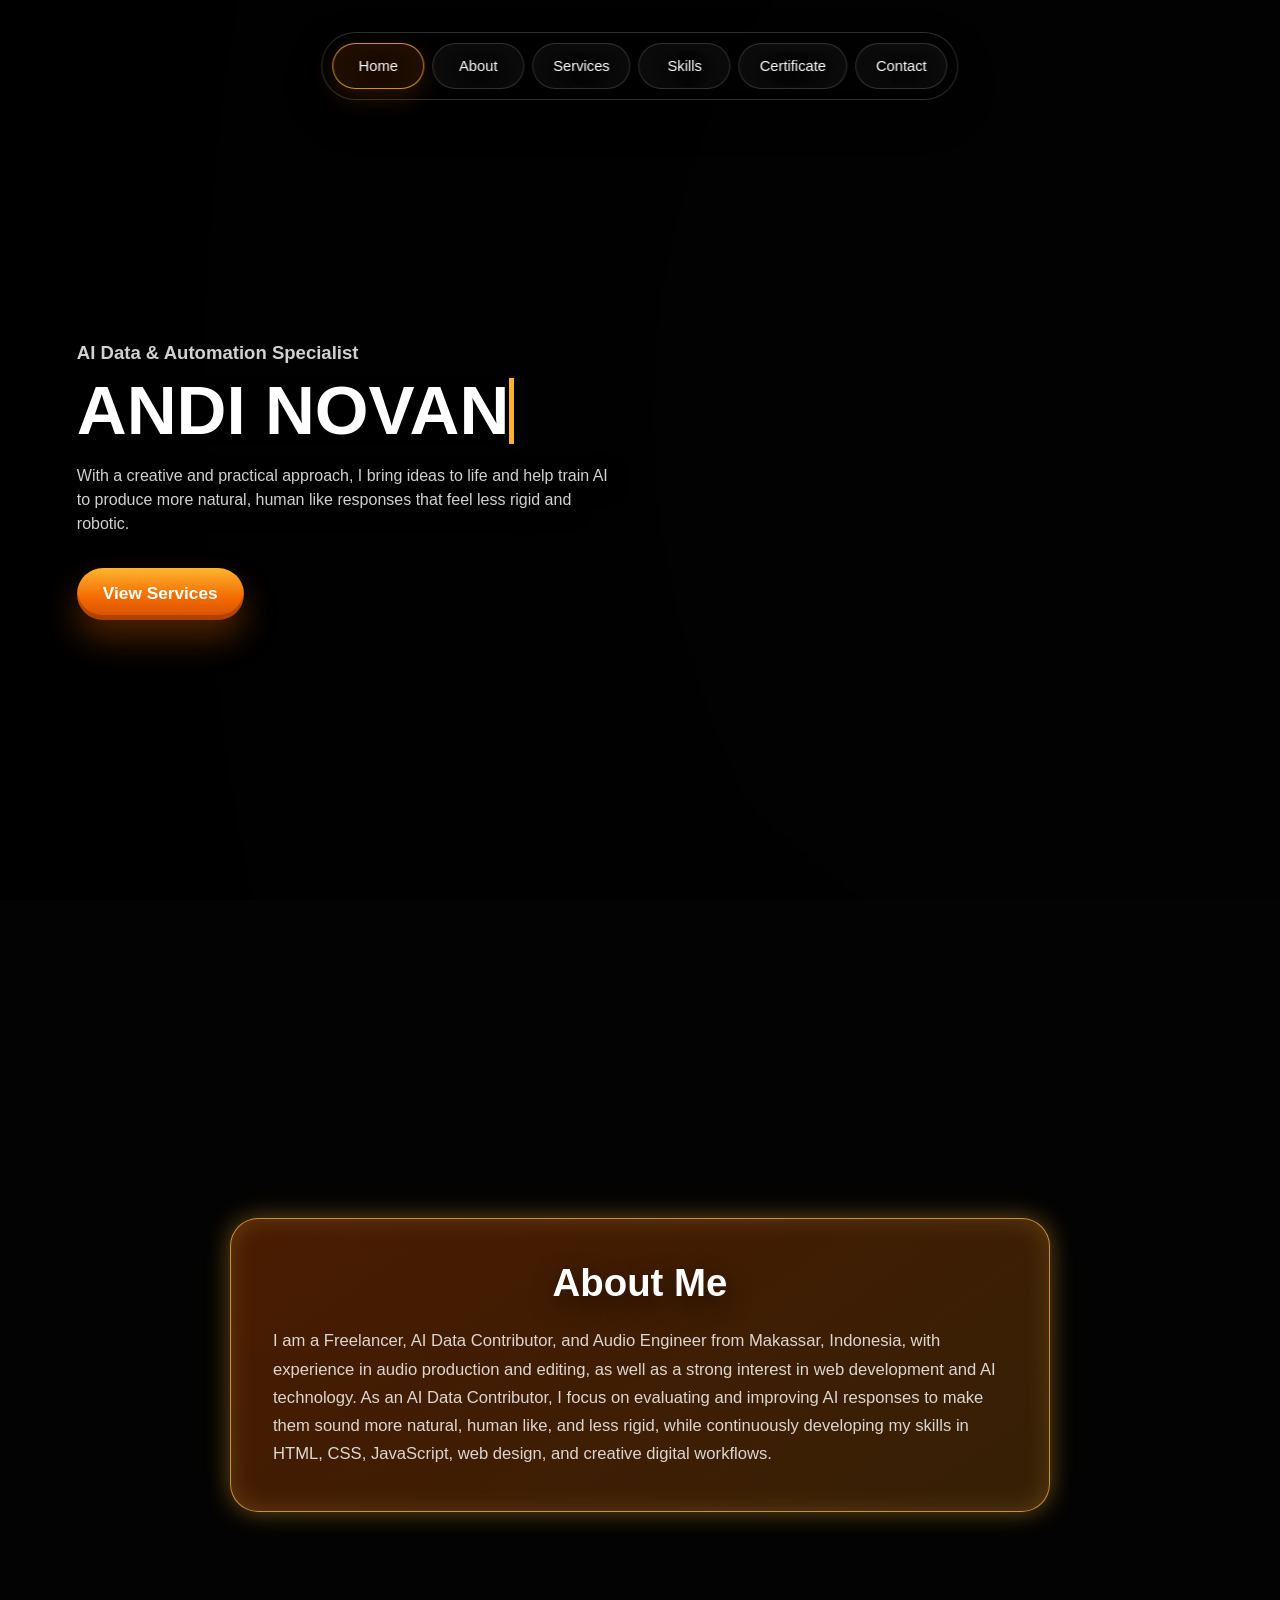
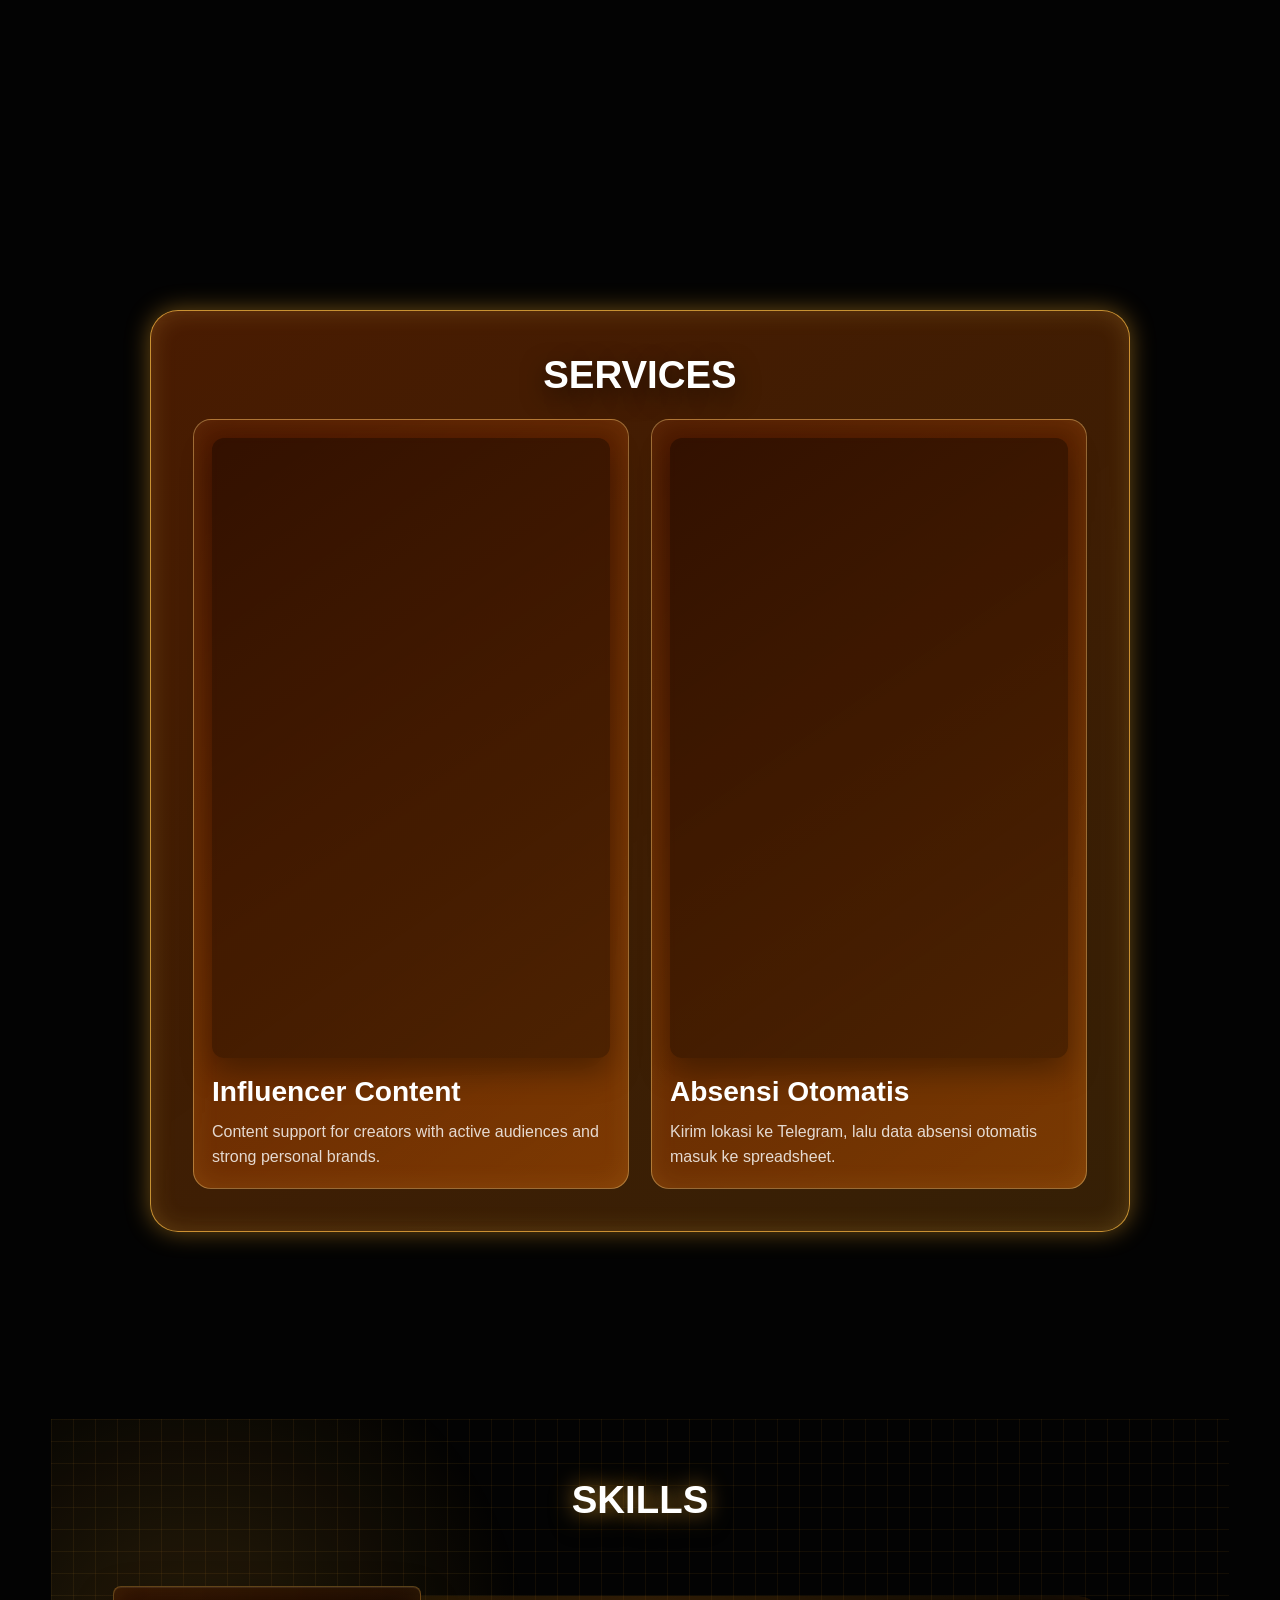
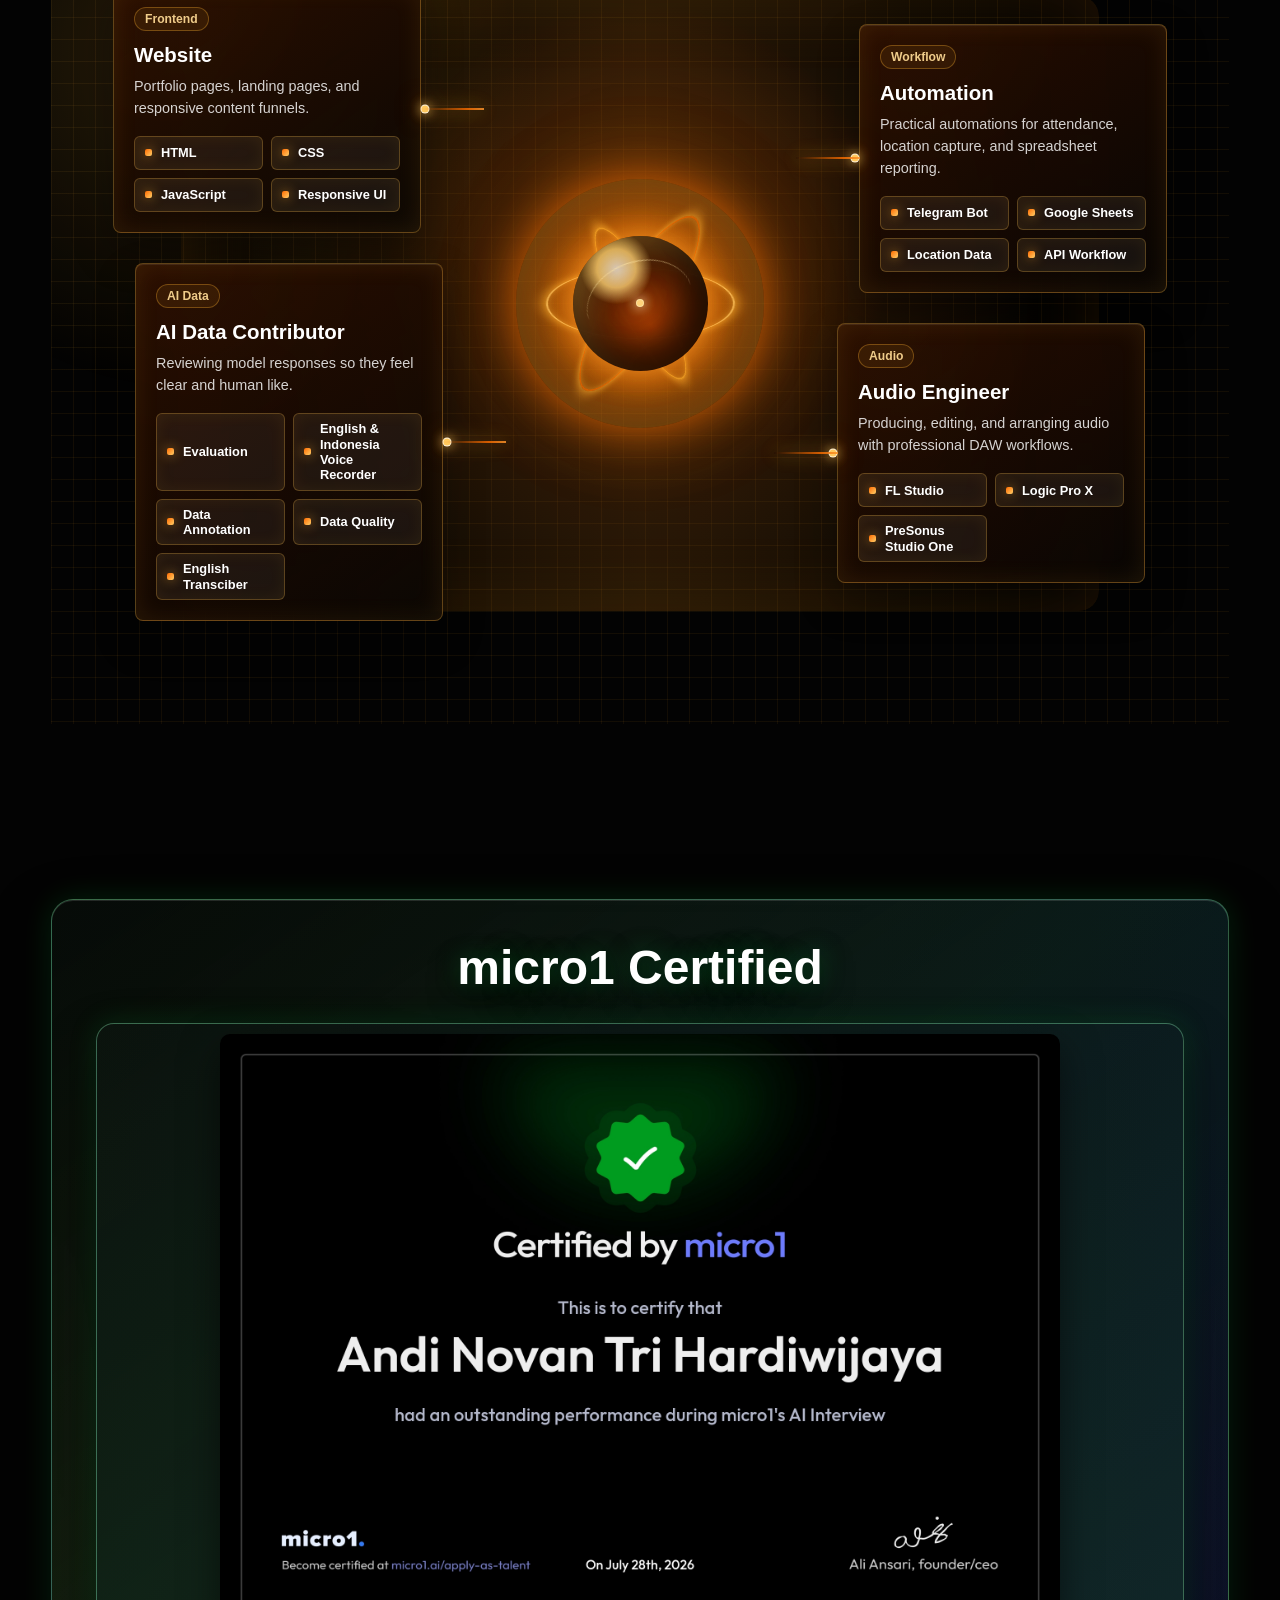
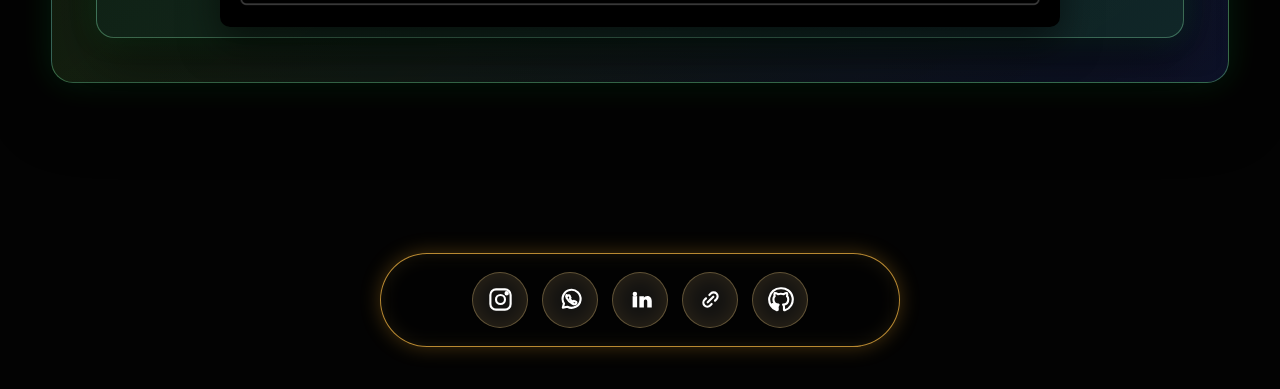
==== commit 2eab8b9c: "Update skill list" ====
--- a/index.html
+++ b/index.html
@@ -202,9 +202,8 @@
                 Reviewing model responses so they feel clear and human like.
               </p>
               <ul class="skill-list">
-                <li>Response Evaluation</li>
-                <li>Prompt Feedback</li>
-                <li>Tone Review</li>
+                <li>Evaluation</li>
+                <li>English & Indonesia Voice Recorder</li>
                 <li>Data Annotation</li>
                 <li>Data Quality</li>
                 <li>English Transciber</li>
--- a/style.css
+++ b/style.css
@@ -931,7 +931,9 @@
   grid-template-columns: 1fr;
   gap: clamp(18px, 3vw, 30px);
   align-items: center;
-  width: min(92%, 1240px);
+  justify-items: center;
+  width: fit-content;
+  max-width: min(92%, 1240px);
   padding: clamp(24px, 4vw, 44px);
   overflow: hidden;
   border: 1px solid rgba(132, 255, 180, 0.34);
@@ -981,6 +983,9 @@
 .certificate-frame {
   display: grid;
   place-items: center;
+  justify-self: center;
+  width: fit-content;
+  max-width: 100%;
   padding: 10px;
   border: 1px solid rgba(147, 255, 190, 0.34);
   border-radius: 18px;
@@ -994,9 +999,8 @@
 
 .certificate-image {
   display: block;
-  width: auto;
+  width: min(100%, 840px);
   max-width: 100%;
-  max-height: min(68vh, 760px);
   height: auto;
   border-radius: 10px;
   object-fit: contain;
@@ -1988,6 +1992,8 @@
 
   .certificate-shell {
     grid-template-columns: 1fr;
+    width: fit-content;
+    max-width: min(94%, 680px);
     gap: 26px;
     text-align: center;
   }
@@ -2227,8 +2233,15 @@
   }
 
   .certificate-frame {
+    width: fit-content;
+    max-width: 100%;
     padding: 6px;
     border-radius: 12px;
+  }
+
+  .certificate-shell {
+    width: fit-content;
+    max-width: calc(100% - 24px);
   }
 
   .certificate-image {
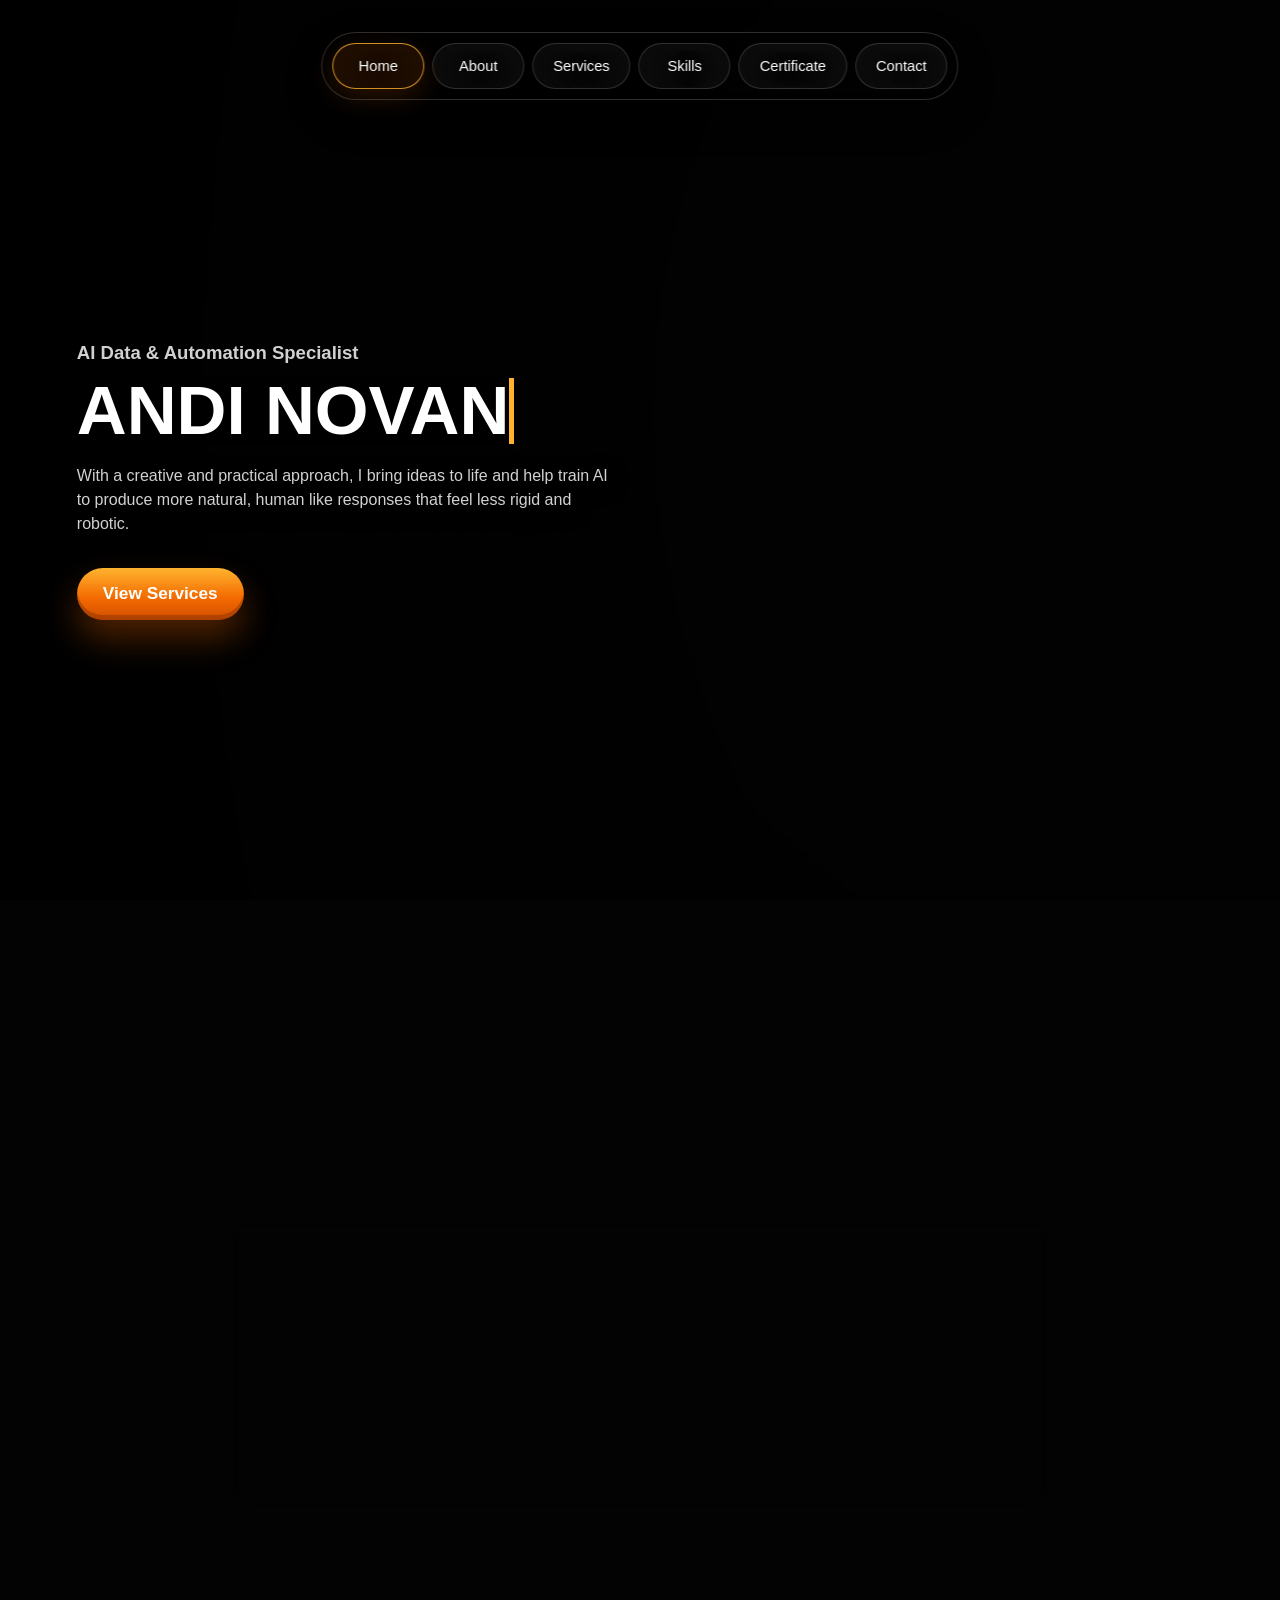
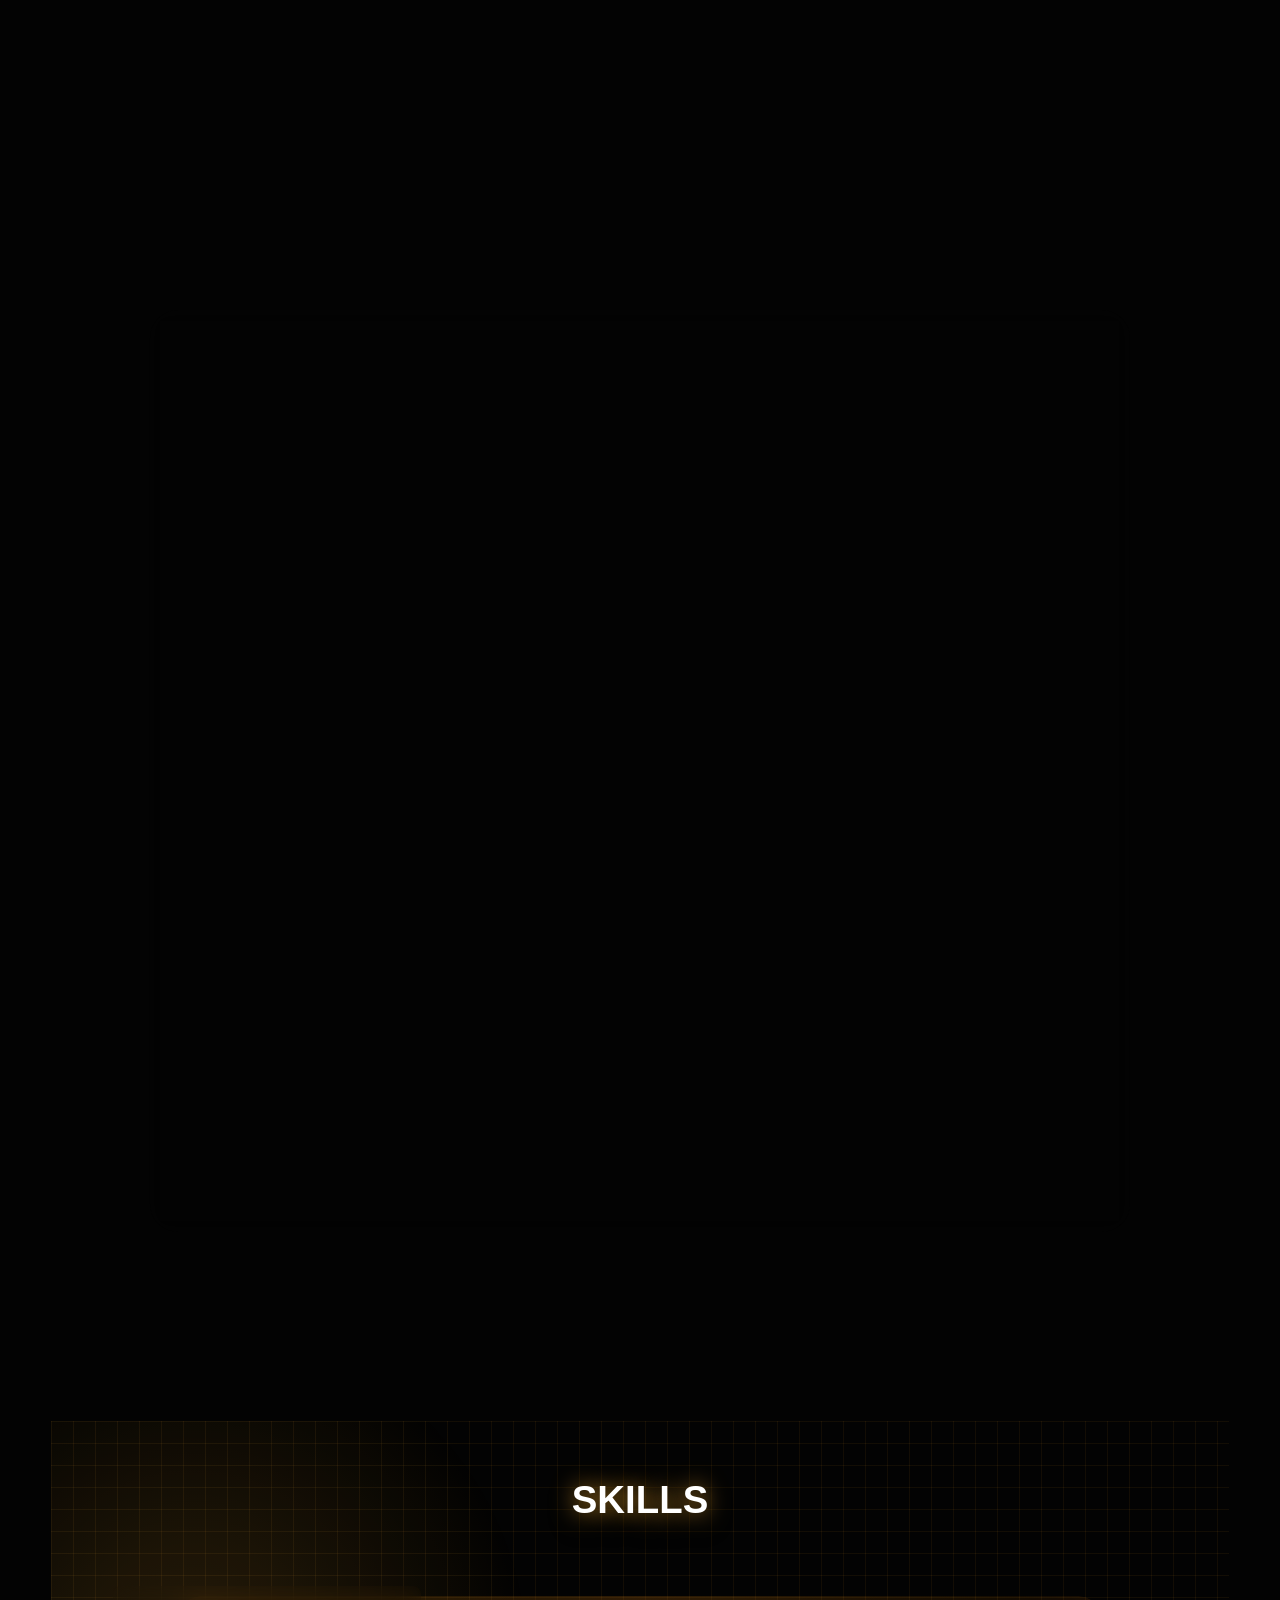
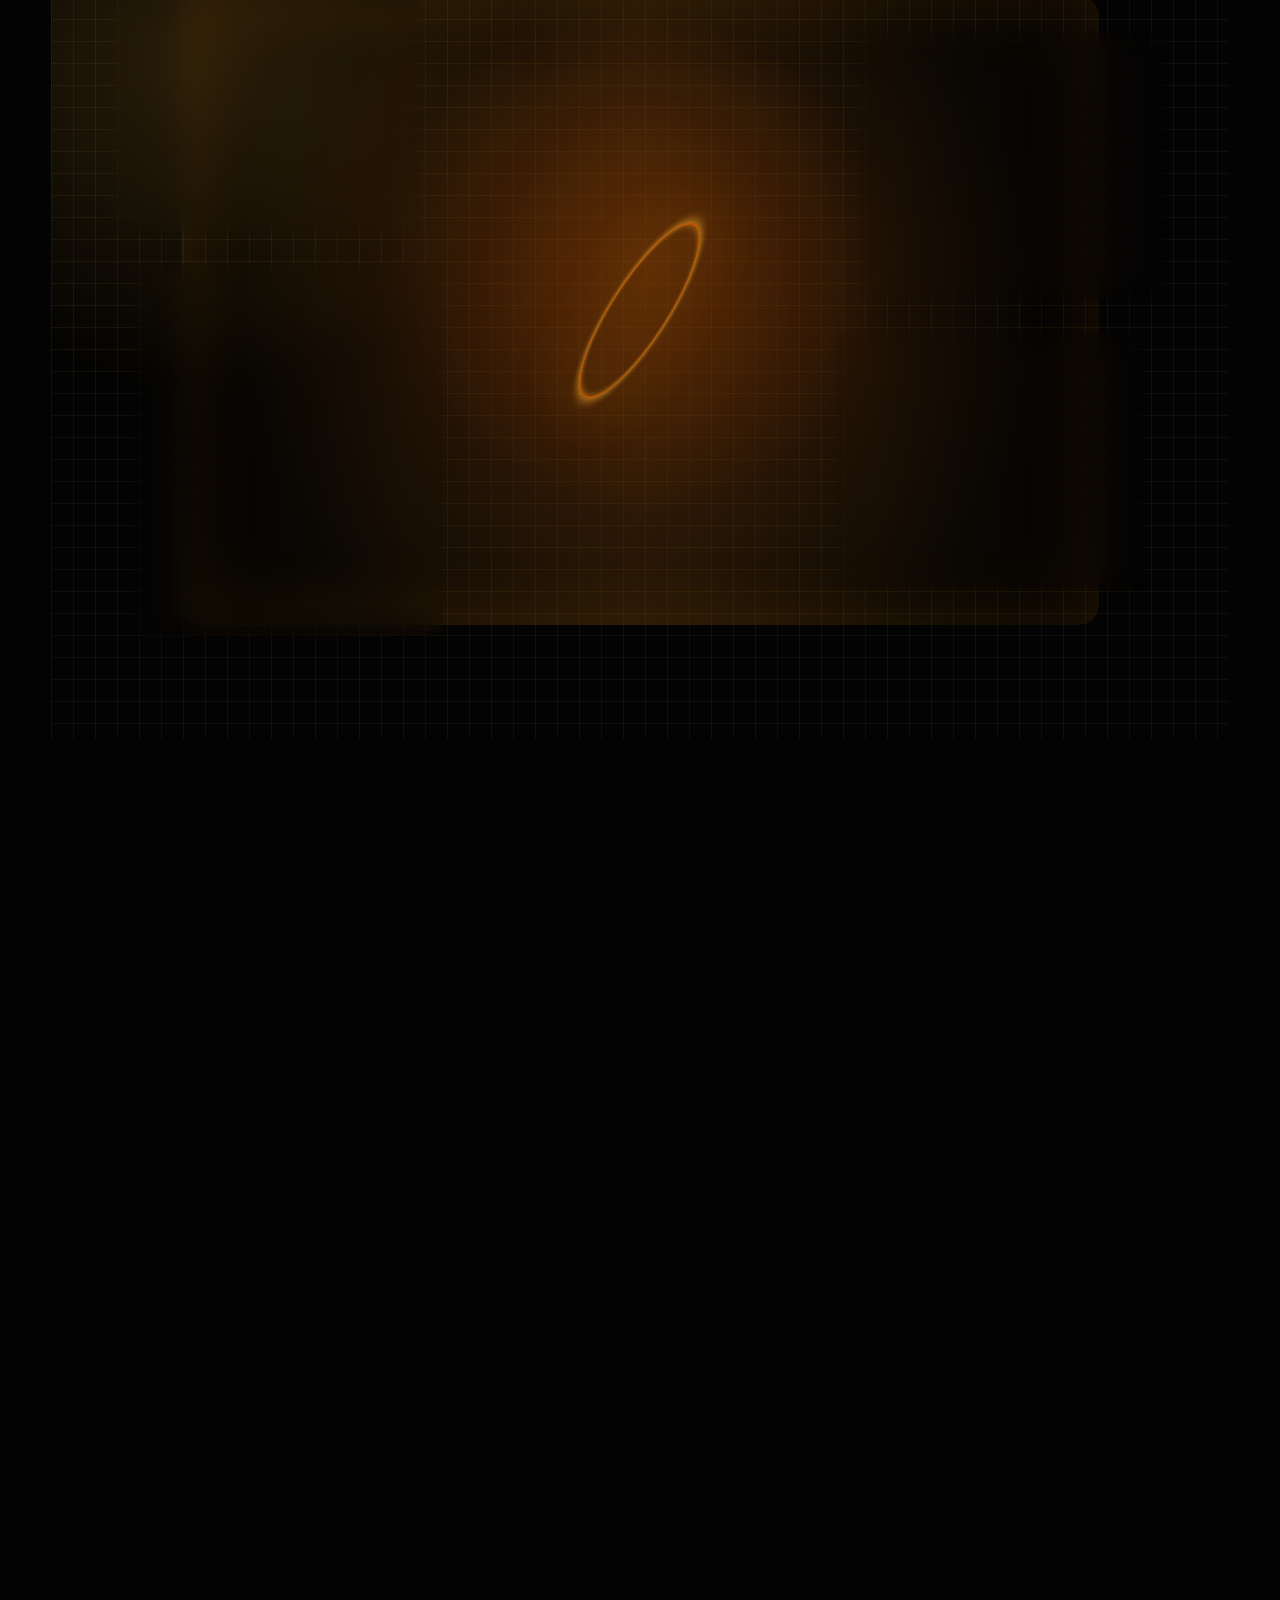
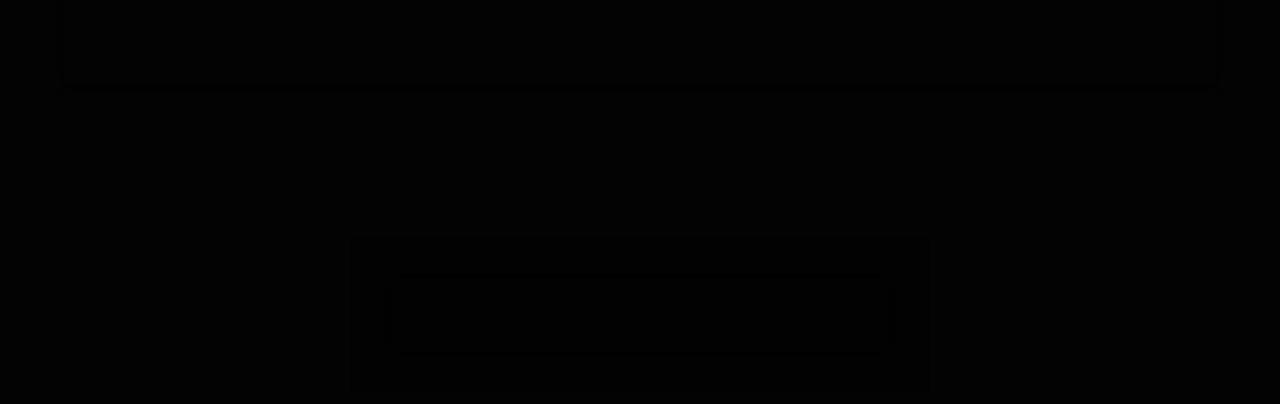
==== commit 76256b36: "Refine skill list labels" ====
--- a/index.html
+++ b/index.html
@@ -202,11 +202,11 @@
                 Reviewing model responses so they feel clear and human like.
               </p>
               <ul class="skill-list">
-                <li>Evaluation</li>
+                <li>Voice Over</li>
                 <li>English & Indonesia Voice Recorder</li>
                 <li>Data Annotation</li>
                 <li>Data Quality</li>
-                <li>English Transciber</li>
+                <li>English & Indonesia Transcriber</li>
               </ul>
             </article>
           </div>
